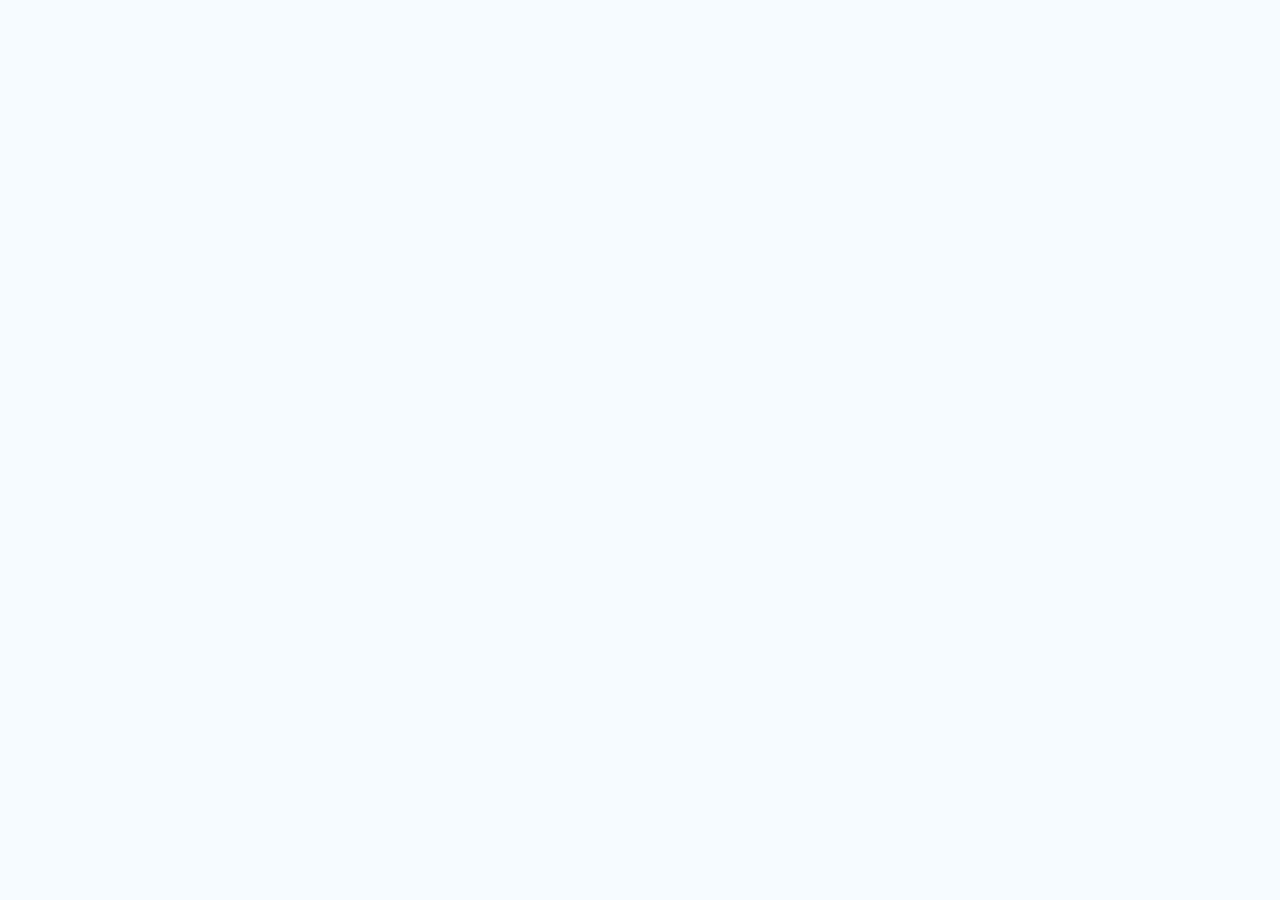
==== index.html @ 89ba63cc "first commit" ====
<html data-tsd-source="/src/routes/__root.tsx:106:5" lang="en"><head data-tsd-source="/src/routes/__root.tsx:107:7"><meta charset="utf-8"/><meta content="width=device-width, initial-scale=1" name="viewport"/><link as="image" href="/__l5e/assets-v1/67599e01-3535-493a-87cd-2c984fb4fa6a/alkishwa-logo.png" rel="preload"/><link as="image" href="/assets/thailand-CUfKTK0Z.jpg" rel="preload"/><link data-precedence="default" href="./styles/styles-B2iG-avm.css" rel="stylesheet"/><link data-precedence="default" href="/css2" rel="stylesheet"/><meta content="website" property="og:type"/><meta content="summary_large_image" name="twitter:card"/><link href="/assets/index-B6epFoS_.js" rel="modulepreload"/><link href="https://fonts.googleapis.com" rel="preconnect"/><link crossorigin="anonymous" href="https://fonts.gstatic.com" rel="preconnect"/>
<style>
	#lovable-badge {
		--badge-bg: #1b1b1b;
		--badge-text: #c5c1b9;
		--badge-text-hover: #dcdad5;
		--badge-radius: 6px;
		--badge-padding: 8px;
		--badge-gap: 6px;
		--badge-shadow: 
			0 0 0 1px rgba(0, 0, 0, 0.88),
			0 1px 0 0 rgba(0, 0, 0, 0.04),
			0 2px 2px -1px rgba(0, 0, 0, 0.08),
			0 4px 4px -2px rgba(0, 0, 0, 0.08),
			0 8px 8px -4px rgba(0, 0, 0, 0.08),
			0 16px 16px -8px rgba(0, 0, 0, 0.08);
		--badge-transition-duration: 0.2s;
		--badge-transition-easing: cubic-bezier(0.16, 1, 0.32, 1);
		--focus-color: #575ECF;
		--focus-offset: 2px;
		--focus-width: 2px;
		
		position: fixed;
		bottom: 12px;
		right: 12px;
		height: 24px;
		display: flex;
		align-items: center;
		z-index: 1000000;
		background-color: var(--badge-bg) !important;
		color: var(--badge-text) !important;
		border-radius: var(--badge-radius);
		box-shadow: var(--badge-shadow) !important;
		font-size: 12px;
		font-family: system-ui, -apple-system, BlinkMacSystemFont, 'Segoe UI', Roboto, sans-serif;
		font-weight: 400 !important;
		text-transform: none !important;
		font-feature-settings: normal !important;
		transform: translateZ(0);
		will-change: transform, opacity;
		transition: opacity var(--badge-transition-duration) var(--badge-transition-easing);
	}

	#lovable-badge.closing {
		opacity: 0;
		pointer-events: none;
	}

	#lovable-badge-cta {
		display: flex;
		align-items: baseline;
		gap: var(--badge-gap);
		box-sizing: border-box;
		padding: 4px var(--badge-padding) 0;
		height: 100%;
		color: inherit;
		text-decoration: none;
		white-space: nowrap;
		border-radius: var(--badge-radius) 0 0 var(--badge-radius);
		transition: 
			background-color var(--badge-transition-duration) ease,
			color var(--badge-transition-duration) ease,
			transform 0.1s ease;
	}

	#lovable-badge-cta:hover {
		background: rgba(255, 255, 255, 0.04);
		color: var(--badge-text-hover);
	}

	#lovable-badge-cta:active {
		transform: scale(0.98);
	}

	#lovable-badge-cta:focus {
		outline: none;
	}

	#lovable-badge-cta:focus-visible {
		outline: var(--focus-width) solid var(--focus-color);
		outline-offset: var(--focus-offset);
		z-index: 1;
	}

	#lovable-badge-text {
		line-height: 1;
	}

	/* The wordmark baseline sits at y=12 of the 16px logo; an empty 12px box
	   makes that the flex baseline so the text aligns to it on any system font. */
	#lovable-badge-logo {
		position: relative;
		display: block;
		width: 52px;
		height: 12px;
	}

	#lovable-badge-logo svg {
		position: absolute;
		top: 0;
		left: 0;
	}

	#lovable-badge-divider {
		width: 1px;
		height: 24px;
		background-color: rgba(255, 255, 255, 0.04);
		flex-shrink: 0;
	}

	#lovable-badge-close {
		width: 24px;
		height: 24px;
		min-width: 24px;
		min-height: 24px;
		cursor: pointer;
		background: none;
		border: none;
		padding: 0;
		display: flex;
		align-items: center;
		justify-content: center;
		border-radius: 0 var(--badge-radius) var(--badge-radius) 0;
		flex-shrink: 0;
		transition: 
			background-color var(--badge-transition-duration) ease,
			transform 0.1s ease;
	}

	#lovable-badge-close:hover {
		background: rgba(255, 255, 255, 0.04);
	}

	#lovable-badge-close:active {
		transform: scale(0.92);
	}

	#lovable-badge-close:focus {
		outline: none;
	}

	#lovable-badge-close:focus-visible {
		outline: var(--focus-width) solid var(--focus-color);
		outline-offset: calc(var(--focus-offset) * -1);
		z-index: 1;
	}

	#lovable-badge-close svg path {
		fill: var(--badge-text);
		transition: fill var(--badge-transition-duration) ease;
	}

	#lovable-badge-close:hover svg path {
		fill: var(--badge-text-hover);
	}

	@media (prefers-reduced-motion: reduce) {
		#lovable-badge,
		#lovable-badge-cta,
		#lovable-badge-close,
		#lovable-badge-close svg path {
			transition: none;
		}
		
		#lovable-badge-cta:active,
		#lovable-badge-close:active {
			transform: none;
		}
	}

	@media (prefers-contrast: high) {
		#lovable-badge {
			--badge-bg: #000;
			--badge-text: #fff;
			--badge-text-hover: #fff;
			border: 2px solid currentColor;
		}
		
		#lovable-badge-cta:focus-visible,
		#lovable-badge-close:focus-visible {
			outline-width: 3px;
		}
	}
</style>
<script data-artifact-id="cae7807a221abba3ec70f286876d94ce1a1e9ea3" data-artifact-kind="static_preview" data-commit-sha="cae7807a221abba3ec70f286876d94ce1a1e9ea3" data-consent="1" data-context-token="v1.[base64].d50F63q859desNLa6mu_GH2nDBK1sERij8HGV8_lO-I" data-track-url="/__l5e/trackevents?__lovable_sha=cae7807a221abba3ec70f286876d94ce1a1e9ea3" defer="" src="./scripts/events.270c78a44fc53e7b.js"></script><meta content="Contact Al Kishwa Tour and Travels" name="twitter:title"/><meta content="Booking &amp; inquiry — call or WhatsApp us today." name="twitter:description"/><meta content="https://pub-bb2e103a32db4e198524a2e9ed8f35b4.r2.dev/lovp_7c5qzbnr759bg8n7seb7ayd9wn/7451a935cb203a220f906a4ac58126b5_1793881748814.png" property="og:image"/><meta content="https://pub-bb2e103a32db4e198524a2e9ed8f35b4.r2.dev/lovp_7c5qzbnr759bg8n7seb7ayd9wn/7451a935cb203a220f906a4ac58126b5_1793881748814.png" name="twitter:image"/><link as="script" crossorigin="" href="https://preview--wander-glow-travel.lovable.app/assets/routes-rYfQHVro.js" rel="modulepreload"/><title>Al Kishwa Tour and Travels — Umrah, Ziyarat &amp; Holiday Packages</title><meta content="Kam se kam budget mein Umrah, Baghdad Ziyarat, Dubai, Mumbai aur holiday packages. Sagar (M.P.)." name="description"/><meta content="Al Kishwa Tour and Travels" property="og:title"/><meta content="Umrah, Ziyarat, Dubai &amp; holiday packages in low budget. Passport services available." property="og:description"/>
<style id="alkishwa-home-enhancements">
.ak-extra-section{padding:76px 22px;background:#f7f8fc;color:#17233f;overflow:hidden}
.ak-extra-wrap{max-width:1180px;margin:0 auto}
.ak-extra-heading{text-align:center;max-width:720px;margin:0 auto 34px}
.ak-eyebrow{display:inline-block;color:#df3d4e;font-size:11px;font-weight:800;letter-spacing:.19em;margin-bottom:12px}
.ak-extra-heading h2,.ak-spiritual-copy h2,.ak-promise-copy h2{font-size:clamp(27px,3.4vw,42px);line-height:1.13;letter-spacing:-.035em;font-weight:800;color:#142344;margin:0 0 12px}
.ak-extra-heading p,.ak-spiritual-copy>p,.ak-promise-copy>p{color:#65718a;font-size:15px;line-height:1.8;margin:0}
.ak-essentials-grid{display:grid;grid-template-columns:repeat(4,minmax(0,1fr));gap:18px}
.ak-ess-card{display:block;text-decoration:none;color:inherit;background:#fff;border:1px solid #e7eaf2;border-radius:22px;padding:25px 22px;box-shadow:0 9px 28px #1723440a;transition:transform .35s cubic-bezier(.2,.8,.2,1),box-shadow .35s,border-color .35s}
.ak-ess-card:hover{transform:translateY(-9px);box-shadow:0 22px 42px #1723441c;border-color:#d9a9ae}
.ak-icon{display:grid;place-items:center;width:52px;height:52px;border-radius:17px;background:linear-gradient(145deg,#172c56,#31548c);color:white;margin-bottom:20px;box-shadow:0 8px 18px #1d37632b}
.ak-icon svg{width:25px;height:25px;fill:none;stroke:currentColor;stroke-width:1.7;stroke-linecap:round;stroke-linejoin:round}
.ak-ess-card h3{font-size:18px;font-weight:750;margin:0 0 8px;color:#172744}
.ak-ess-card p{font-size:13px;line-height:1.7;color:#748098;min-height:44px;margin:0 0 17px}
.ak-ess-card>b{font-size:12px;color:#d83f50}.ak-ess-card i{font-style:normal;margin-left:5px}
.ak-spiritual{background:linear-gradient(115deg,#101f3c,#1b3764);color:#fff}
.ak-spiritual-layout,.ak-promise-layout{display:grid;grid-template-columns:1fr 1fr;gap:64px;align-items:center}
.ak-spiritual-copy h2{color:#fff;max-width:540px}.ak-spiritual-copy>p{color:#d3dced;max-width:510px}
.ak-spiritual-copy ul{list-style:none;padding:0;margin:25px 0 28px;display:grid;gap:13px;color:#e7edf7;font-size:14px}
.ak-spiritual-copy li{display:flex;align-items:center;gap:11px}.ak-spiritual-copy li span{display:grid;place-items:center;width:23px;height:23px;border-radius:50%;background:#ffffff20;color:#ffb9c0;font-weight:800}
.ak-spiritual .ak-eyebrow{color:#ff9ca7}
.ak-spiritual-image{height:390px;position:relative;border-radius:26px;overflow:hidden;box-shadow:0 24px 55px #0005}
.ak-spiritual-image img,.ak-promise-photo img{width:100%;height:100%;object-fit:cover;display:block;transition:transform .7s}
.ak-spiritual-image:hover img,.ak-promise-photo:hover img{transform:scale(1.055)}
.ak-image-note{position:absolute;left:18px;right:18px;bottom:18px;padding:16px 18px;border:1px solid #ffffff45;border-radius:16px;background:#0b1834a8;backdrop-filter:blur(14px);display:grid;gap:4px;color:white}
.ak-image-note strong{font-size:17px}.ak-image-note span{font-size:12px;color:#e0e8f7}
.ak-extra-btn{display:inline-flex;align-items:center;gap:22px;text-decoration:none;color:white;background:linear-gradient(110deg,#d83c4e,#f06469);padding:13px 19px;border-radius:999px;font-size:13px;font-weight:750;box-shadow:0 9px 24px #d83c4e35;transition:transform .25s,box-shadow .25s}
.ak-extra-btn:hover{transform:translateY(-3px);box-shadow:0 14px 28px #d83c4e55}
.ak-explore{background:#fff}
.ak-heading-row{display:flex;align-items:end;justify-content:space-between;text-align:left;max-width:none}
.ak-heading-row>div{max-width:720px}.ak-text-link{color:#d83f50;text-decoration:none;font-size:13px;font-weight:750;white-space:nowrap;padding-bottom:8px}
.ak-explore-grid{display:grid;grid-template-columns:1.25fr 1fr 1fr;grid-template-rows:220px 220px;gap:16px}
.ak-place-card{position:relative;display:block;overflow:hidden;border-radius:21px;min-height:200px;color:white;text-decoration:none;background:#172744}
.ak-place-large{grid-row:span 2}
.ak-place-card:after{content:"";position:absolute;inset:0;background:linear-gradient(0deg,#07152fe8 0%,#07152f05 72%)}
.ak-place-card img{width:100%;height:100%;object-fit:cover;display:block;transition:transform .65s}
.ak-place-card:hover img{transform:scale(1.08)}
.ak-place-card>span{position:absolute;z-index:1;left:21px;bottom:20px;display:grid;gap:5px}
.ak-place-card small{font-size:9px;letter-spacing:.16em;font-weight:800;color:#ffd0d3}
.ak-place-card strong{font-size:25px;font-weight:800}.ak-place-card em{font-size:11px;font-style:normal;color:#e5eaf4}
.ak-promise{background:#f5f6fa}
.ak-promise-photo{height:430px;position:relative;overflow:hidden;border-radius:26px;box-shadow:0 22px 50px #15254b20}
.ak-photo-stamp{position:absolute;right:18px;bottom:18px;background:#fff;color:#172b50;border-radius:14px;padding:14px 17px;font-size:10px;line-height:1.5;letter-spacing:.16em;font-weight:900;box-shadow:0 10px 30px #0002}
.ak-promise-copy h2{max-width:520px}
.ak-promise-points{display:grid;gap:15px;margin:24px 0 26px}
.ak-promise-points>div{display:flex;align-items:center;gap:14px}
.ak-promise-points>div>span{font-size:12px;font-weight:800;color:#d94152;background:#ffe8eb;width:38px;height:38px;border-radius:13px;display:grid;place-items:center;flex-shrink:0}
.ak-promise-points p{display:grid;gap:3px;margin:0}.ak-promise-points b{font-size:14px;color:#1c2b48}.ak-promise-points small{font-size:12px;color:#78839a}
@media(max-width:850px){.ak-essentials-grid{grid-template-columns:repeat(2,minmax(0,1fr))}.ak-spiritual-layout,.ak-promise-layout{gap:30px}.ak-explore-grid{grid-template-columns:1fr 1fr;grid-template-rows:220px 190px 190px}.ak-place-large{grid-row:span 2}}
@media(max-width:600px){.ak-extra-section{padding:54px 17px}.ak-extra-heading{margin-bottom:26px}.ak-extra-heading h2,.ak-spiritual-copy h2,.ak-promise-copy h2{font-size:29px}.ak-extra-heading p,.ak-spiritual-copy>p,.ak-promise-copy>p{font-size:13px}.ak-essentials-grid{gap:11px}.ak-ess-card{padding:18px 15px;border-radius:17px}.ak-icon{width:45px;height:45px;border-radius:14px;margin-bottom:14px}.ak-ess-card h3{font-size:15px}.ak-ess-card p{font-size:12px;min-height:60px}.ak-ess-card>b{font-size:11px}.ak-spiritual-layout,.ak-promise-layout{grid-template-columns:1fr;gap:27px}.ak-spiritual-image{height:280px;grid-row:1}.ak-spiritual-copy ul{font-size:13px;margin:20px 0 24px}.ak-heading-row{display:block}.ak-heading-row .ak-text-link{display:inline-block;margin-top:15px}.ak-explore-grid{grid-template-columns:1fr 1fr;grid-template-rows:220px 165px 165px;gap:10px}.ak-place-card{border-radius:16px;min-height:160px}.ak-place-large{grid-row:span 2}.ak-place-card>span{left:13px;bottom:13px}.ak-place-card strong{font-size:21px}.ak-place-card small{font-size:8px}.ak-place-card em{font-size:10px}.ak-promise-photo{height:280px;grid-row:1}.ak-promise-points{gap:13px}}
/* Floating glass-style mobile dock, recoloured to match Al Kishwa navy/red theme */
nav.fixed.inset-x-3.bottom-3{left:50%;right:auto;bottom:13px;width:min(520px,calc(100% - 28px));transform:translateX(-50%);padding:10px 15px 9px;border:1px solid rgba(255,255,255,.27);border-radius:34px;background:linear-gradient(135deg,rgba(13,27,54,.91),rgba(31,55,91,.88));box-shadow:0 18px 45px rgba(5,15,35,.34),inset 0 1px 1px rgba(255,255,255,.2);backdrop-filter:blur(22px);-webkit-backdrop-filter:blur(22px)}
nav.fixed.inset-x-3.bottom-3 ul{align-items:center}
nav.fixed.inset-x-3.bottom-3 li a{font-size:0!important;gap:0;padding:0;min-height:54px;justify-content:center;color:#fff!important}
nav.fixed.inset-x-3.bottom-3 li a>span{width:43px;height:43px;border-radius:50%;display:grid;place-items:center;transform:none!important;background:transparent!important;box-shadow:none!important;transition:transform .3s,background .3s,box-shadow .3s}
nav.fixed.inset-x-3.bottom-3 li a svg{width:22px;height:22px;stroke-width:1.8}
nav.fixed.inset-x-3.bottom-3 li a[aria-current="page"]>span{background:linear-gradient(145deg,#f36b73,#d83249)!important;box-shadow:0 8px 20px #e7465a66,0 0 0 5px #ffffff12!important;transform:translateY(-9px)!important}
nav.fixed.inset-x-3.bottom-3 li a:not([aria-current="page"]):hover>span{background:#ffffff17!important;transform:translateY(-4px)!important}
@media(min-width:1024px){nav.fixed.inset-x-3.bottom-3{display:none}}
@media(prefers-reduced-motion:reduce){.ak-ess-card,.ak-place-card img,.ak-spiritual-image img,.ak-promise-photo img{transition:none}}
</style>
<link href="./images/alkishwa-logo.png" rel="icon" type="image/png"/><style>
/* Al Kishwa custom mobile floating navigation */
.ak-bottom-dock{position:fixed;z-index:1000;left:50%;bottom:18px;transform:translateX(-50%);width:min(560px,calc(100% - 34px));padding:12px 16px 10px;border:1px solid rgba(255,255,255,.34);border-radius:42px;background:linear-gradient(135deg,rgba(12,25,66,.94),rgba(25,48,112,.91));box-shadow:0 18px 42px rgba(8,18,60,.32),inset 0 1px 2px rgba(255,255,255,.3);backdrop-filter:blur(22px);-webkit-backdrop-filter:blur(22px)}
.ak-bottom-dock ul{display:grid;grid-template-columns:repeat(5,1fr);align-items:center;gap:8px;margin:0;padding:0;list-style:none}
.ak-bottom-dock li{display:flex;justify-content:center}
.ak-bottom-dock a{position:relative;display:flex;min-width:48px;min-height:50px;align-items:center;justify-content:center;flex-direction:column;color:#fff;text-decoration:none;transition:transform .28s ease}
.ak-bottom-dock .dock-icon{width:44px;height:44px;display:grid;place-items:center;border-radius:50%;transition:all .3s ease}
.ak-bottom-dock svg{width:25px;height:25px}
.ak-bottom-dock small{position:absolute;top:48px;font-size:9px;line-height:1;color:#fff;opacity:0;transition:opacity .25s}
.ak-bottom-dock a[aria-current=page] .dock-icon{background:linear-gradient(145deg,#ef626e,#d92743);box-shadow:0 8px 20px rgba(228,48,75,.4),0 0 0 5px rgba(255,255,255,.09);transform:translateY(-15px)}
.ak-bottom-dock a[aria-current=page] small{opacity:1}
.ak-bottom-dock a:hover .dock-icon{background:rgba(255,255,255,.13);transform:translateY(-5px)}
.ak-bottom-dock .dock-book .dock-icon{background:linear-gradient(145deg,#f4bd39,#e99018);color:#14245d;box-shadow:0 7px 18px rgba(244,173,35,.3);transform:translateY(-9px)}
.ak-bottom-dock .dock-book:hover .dock-icon{transform:translateY(-13px)}
@media(min-width:1024px){.ak-bottom-dock{display:none}}
@media(max-width:420px){.ak-bottom-dock{bottom:12px;padding:9px 10px 8px;width:calc(100% - 24px)}.ak-bottom-dock .dock-icon{width:40px;height:40px}.ak-bottom-dock svg{width:23px;height:23px}.ak-bottom-dock a{min-height:46px}}
</style></head><body data-tsd-source="/src/routes/__root.tsx:110:7"><div class="min-h-screen overflow-x-hidden" data-tsd-source="/src/components/site/Layout.tsx:152:5"><div class="hidden bg-gradient-navy text-on-dark md:block" data-tsd-source="/src/components/site/Layout.tsx:41:7"><div class="mx-auto flex max-w-7xl items-center justify-between px-4 py-2 text-sm" data-tsd-source="/src/components/site/Layout.tsx:42:9"><div class="flex items-center gap-6" data-tsd-source="/src/components/site/Layout.tsx:43:11"><a class="flex items-center gap-2 hover:text-sun" data-tsd-source="/src/components/site/Layout.tsx:44:13" href="mailto:alkishwatour@gmail.com"><svg aria-hidden="true" class="lucide lucide-mail h-4 w-4" data-tsd-source="/src/components/site/Layout.tsx:44:100" fill="none" height="24" stroke="currentColor" stroke-linecap="round" stroke-linejoin="round" stroke-width="2" viewbox="0 0 24 24" width="24" xmlns="http://www.w3.org/2000/svg"><path d="m22 7-8.991 5.727a2 2 0 0 1-2.009 0L2 7"></path><rect height="16" rx="2" width="20" x="2" y="4"></rect></svg>alkishwatour@gmail.com</a><a class="flex items-center gap-2 hover:text-sun" data-tsd-source="/src/components/site/Layout.tsx:45:13" href="tel:+919039552638"><svg aria-hidden="true" class="lucide lucide-phone h-4 w-4" data-tsd-source="/src/components/site/Layout.tsx:45:100" fill="none" height="24" stroke="currentColor" stroke-linecap="round" stroke-linejoin="round" stroke-width="2" viewbox="0 0 24 24" width="24" xmlns="http://www.w3.org/2000/svg"><path d="M13.832 16.568a1 1 0 0 0 1.213-.303l.355-.465A2 2 0 0 1 17 15h3a2 2 0 0 1 2 2v3a2 2 0 0 1-2 2A18 18 0 0 1 2 4a2 2 0 0 1 2-2h3a2 2 0 0 1 2 2v3a2 2 0 0 1-.8 1.6l-.468.351a1 1 0 0 0-.292 1.233 14 14 0 0 0 6.392 6.384"></path></svg>+91 9039552638</a></div><div class="flex items-center gap-3" data-tsd-source="/src/components/site/Layout.tsx:47:11"><span class="font-medium" data-tsd-source="/src/components/site/Layout.tsx:47:52">Follow Us :</span><div class="flex items-center gap-2" data-tsd-source="/src/components/site/Layout.tsx:20:5"><a aria-label="social" class="h-7 w-7 grid place-items-center rounded-full bg-on-dark text-navy transition-transform hover:scale-110" data-tsd-source="/src/components/site/Layout.tsx:22:9" href="#"><svg aria-hidden="true" class="lucide lucide-facebook h-4 w-4" data-tsd-source="/src/components/site/Layout.tsx:23:11" fill="none" height="24" stroke="currentColor" stroke-linecap="round" stroke-linejoin="round" stroke-width="2" viewbox="0 0 24 24" width="24" xmlns="http://www.w3.org/2000/svg"><path d="M18 2h-3a5 5 0 0 0-5 5v3H7v4h3v8h4v-8h3l1-4h-4V7a1 1 0 0 1 1-1h3z"></path></svg></a><a aria-label="social" class="h-7 w-7 grid place-items-center rounded-full bg-on-dark text-navy transition-transform hover:scale-110" data-tsd-source="/src/components/site/Layout.tsx:22:9" href="#"><svg aria-hidden="true" class="lucide lucide-youtube h-4 w-4" data-tsd-source="/src/components/site/Layout.tsx:23:11" fill="none" height="24" stroke="currentColor" stroke-linecap="round" stroke-linejoin="round" stroke-width="2" viewbox="0 0 24 24" width="24" xmlns="http://www.w3.org/2000/svg"><path d="M2.5 17a24.12 24.12 0 0 1 0-10 2 2 0 0 1 1.4-1.4 49.56 49.56 0 0 1 16.2 0A2 2 0 0 1 21.5 7a24.12 24.12 0 0 1 0 10 2 2 0 0 1-1.4 1.4 49.55 49.55 0 0 1-16.2 0A2 2 0 0 1 2.5 17"></path><path d="m10 15 5-3-5-3z"></path></svg></a><a aria-label="social" class="h-7 w-7 grid place-items-center rounded-full bg-on-dark text-navy transition-transform hover:scale-110" data-tsd-source="/src/components/site/Layout.tsx:22:9" href="#"><svg aria-hidden="true" class="lucide lucide-instagram h-4 w-4" data-tsd-source="/src/components/site/Layout.tsx:23:11" fill="none" height="24" stroke="currentColor" stroke-linecap="round" stroke-linejoin="round" stroke-width="2" viewbox="0 0 24 24" width="24" xmlns="http://www.w3.org/2000/svg"><rect height="20" rx="5" ry="5" width="20" x="2" y="2"></rect><path d="M16 11.37A4 4 0 1 1 12.63 8 4 4 0 0 1 16 11.37z"></path><line x1="17.5" x2="17.51" y1="6.5" y2="6.5"></line></svg></a></div></div></div></div><header class="sticky top-0 z-40 border-b bg-card/95 shadow-sm backdrop-blur" data-tsd-source="/src/components/site/Layout.tsx:50:7" id="__FPSC_ID_1_1793881973142"><div class="mx-auto flex max-w-7xl items-center justify-between gap-4 px-4 py-2" data-tsd-source="/src/components/site/Layout.tsx:51:9"><a aria-current="page" class="flex min-w-0 items-center gap-2 active" data-status="active" data-tsd-source="/src/components/site/Layout.tsx:52:11" href="./index.html"><img alt="Al Kishwa Tours and Travels logo" class="h-14 w-auto shrink-0 md:h-16" data-tsd-source="/src/components/site/Layout.tsx:53:13" src="./images/alkishwa-logo.png"/><div class="min-w-0 leading-none" data-tsd-source="/src/components/site/Layout.tsx:54:13"><div class="truncate font-script text-2xl text-brand-red md:text-3xl" data-tsd-source="/src/components/site/Layout.tsx:55:15">Al Kishwa</div><div class="truncate text-xs font-bold tracking-wide text-navy md:text-sm" data-tsd-source="/src/components/site/Layout.tsx:56:15">TOUR AND TRAVELS</div></div></a><nav class="hidden items-center gap-1 lg:flex" data-tsd-source="/src/components/site/Layout.tsx:59:11"><a aria-current="page" class="rounded-full px-4 py-2 text-sm font-semibold text-navy transition-colors hover:bg-secondary bg-gradient-red text-on-dark shadow-md hover:bg-transparent" data-status="active" data-tsd-source="/src/components/site/Layout.tsx:61:15" href="./index.html">Home</a><a class="rounded-full px-4 py-2 text-sm font-semibold text-navy transition-colors hover:bg-secondary" data-tsd-source="/src/components/site/Layout.tsx:61:15" href="./pages/services.html">Our Services</a><a class="rounded-full px-4 py-2 text-sm font-semibold text-navy transition-colors hover:bg-secondary" data-tsd-source="/src/components/site/Layout.tsx:61:15" href="./pages/packages.html">Tour Packages</a><a class="rounded-full px-4 py-2 text-sm font-semibold text-navy transition-colors hover:bg-secondary" data-tsd-source="/src/components/site/Layout.tsx:61:15" href="./pages/about.html">About Us</a><a class="rounded-full px-4 py-2 text-sm font-semibold text-navy transition-colors hover:bg-secondary" data-tsd-source="/src/components/site/Layout.tsx:61:15" href="./pages/contact.html">Contact Us</a></nav><a class="hidden shrink-0 items-center gap-2 rounded-full bg-gradient-red px-5 py-2.5 text-sm font-bold text-on-dark shadow-lg transition-transform hover:scale-105 sm:flex" data-tsd-source="/src/components/site/Layout.tsx:68:11" href="./pages/contact.html"><svg aria-hidden="true" class="lucide lucide-plane h-4 w-4" data-tsd-source="/src/components/site/Layout.tsx:69:13" fill="none" height="24" stroke="currentColor" stroke-linecap="round" stroke-linejoin="round" stroke-width="2" viewbox="0 0 24 24" width="24" xmlns="http://www.w3.org/2000/svg"><path d="M17.8 19.2 16 11l3.5-3.5C21 6 21.5 4 21 3c-1-.5-3 0-4.5 1.5L13 8 4.8 6.2c-.5-.1-.9.1-1.1.5l-.3.5c-.2.5-.1 1 .3 1.3L9 12l-2 3H4l-1 1 3 2 2 3 1-1v-3l3-2 3.5 5.3c.3.4.8.5 1.3.3l.5-.2c.4-.3.6-.7.5-1.2z"></path></svg> Book Your Trip <svg aria-hidden="true" class="lucide lucide-arrow-right h-4 w-4" data-tsd-source="/src/components/site/Layout.tsx:69:58" fill="none" height="24" stroke="currentColor" stroke-linecap="round" stroke-linejoin="round" stroke-width="2" viewbox="0 0 24 24" width="24" xmlns="http://www.w3.org/2000/svg"><path d="M5 12h14"></path><path d="m12 5 7 7-7 7"></path></svg></a><a aria-label="Call" class="grid h-11 w-11 shrink-0 place-items-center rounded-full bg-gradient-red text-on-dark shadow-md sm:hidden" data-tsd-source="/src/components/site/Layout.tsx:71:11" href="tel:+919039552638"><svg aria-hidden="true" class="lucide lucide-phone h-5 w-5" data-tsd-source="/src/components/site/Layout.tsx:72:13" fill="none" height="24" stroke="currentColor" stroke-linecap="round" stroke-linejoin="round" stroke-width="2" viewbox="0 0 24 24" width="24" xmlns="http://www.w3.org/2000/svg"><path d="M13.832 16.568a1 1 0 0 0 1.213-.303l.355-.465A2 2 0 0 1 17 15h3a2 2 0 0 1 2 2v3a2 2 0 0 1-2 2A18 18 0 0 1 2 4a2 2 0 0 1 2-2h3a2 2 0 0 1 2 2v3a2 2 0 0 1-.8 1.6l-.468.351a1 1 0 0 0-.292 1.233 14 14 0 0 0 6.392 6.384"></path></svg></a></div></header><main data-tsd-source="/src/components/site/Layout.tsx:154:7"><!--$--><!--/$--><section class="relative overflow-hidden" data-tsd-source="/src/routes/index.tsx:23:5"><img alt="Travel the world with Al Kishwa" class="absolute inset-0 h-full w-full object-cover" data-tsd-source="/src/routes/index.tsx:24:7" height="912" src="./images/hero-BeiXvWAz.jpg" width="1920"/><div class="absolute inset-0 bg-gradient-to-b from-on-dark/30 via-on-dark/10 to-navy-deep/40" data-tsd-source="/src/routes/index.tsx:25:7"></div><div class="relative mx-auto grid max-w-7xl items-center gap-8 px-4 py-10 md:py-14 lg:grid-cols-[1fr_340px]" data-tsd-source="/src/routes/index.tsx:26:7"><div class="mx-auto max-w-2xl text-center animate-fade-up" data-tsd-source="/src/routes/index.tsx:27:9"><h1 class="font-script text-6xl leading-none text-brand-red drop-shadow-lg text-outline md:text-8xl" data-tsd-source="/src/routes/index.tsx:28:11">Al Kishwa</h1><p class="mt-2 text-3xl font-extrabold tracking-tight text-navy text-outline md:text-5xl" data-tsd-source="/src/routes/index.tsx:29:11">TOUR AND TRAVELS</p><div class="mt-4 inline-block rounded-xl bg-brand-red px-6 py-2 font-hindi text-3xl font-extrabold text-on-dark shadow-xl md:text-5xl" data-tsd-source="/src/routes/index.tsx:30:11">उमराह पैकेज जियारत</div><div class="mt-3" data-tsd-source="/src/routes/index.tsx:31:11"><span class="inline-block rounded-full bg-sun px-6 py-1 font-hindi text-xl font-extrabold text-brand-red shadow md:text-2xl" data-tsd-source="/src/routes/index.tsx:31:33">कम से कम बजट में</span></div><p class="mt-3 rounded-xl bg-on-dark/80 px-3 py-1 font-hindi text-lg font-extrabold text-brand-red backdrop-blur md:text-2xl" data-tsd-source="/src/routes/index.tsx:32:11">बगदाद, दुबई, मुम्बई, टूर, हॉलिडे पैकेज उपलब्ध हैं</p><div class="mt-3" data-tsd-source="/src/routes/index.tsx:33:11"><span class="inline-block rounded-full bg-violet px-6 py-1 font-hindi text-lg font-bold text-on-dark md:text-xl" data-tsd-source="/src/routes/index.tsx:33:33">पासपोर्ट बनाये जाते हैं</span></div><a class="mt-4 inline-flex flex-wrap items-center justify-center gap-2 rounded-full bg-gradient-red px-6 py-2.5 font-hindi text-lg font-extrabold text-on-dark shadow-xl ring-2 ring-sun transition-transform hover:scale-105 md:text-2xl" data-tsd-source="/src/routes/index.tsx:34:11" href="tel:+919039552638">मो. आमिर <svg aria-hidden="true" class="lucide lucide-phone h-5 w-5" data-tsd-source="/src/routes/index.tsx:35:22" fill="none" height="24" stroke="currentColor" stroke-linecap="round" stroke-linejoin="round" stroke-width="2" viewbox="0 0 24 24" width="24" xmlns="http://www.w3.org/2000/svg"><path d="M13.832 16.568a1 1 0 0 0 1.213-.303l.355-.465A2 2 0 0 1 17 15h3a2 2 0 0 1 2 2v3a2 2 0 0 1-2 2A18 18 0 0 1 2 4a2 2 0 0 1 2-2h3a2 2 0 0 1 2 2v3a2 2 0 0 1-.8 1.6l-.468.351a1 1 0 0 0-.292 1.233 14 14 0 0 0 6.392 6.384"></path></svg> +91 9039552638</a><p class="mt-3 flex items-center justify-center gap-1 text-sm font-semibold text-navy-deep" data-tsd-source="/src/routes/index.tsx:37:11"><svg aria-hidden="true" class="lucide lucide-map-pin h-4 w-4" data-tsd-source="/src/routes/index.tsx:37:107" fill="none" height="24" stroke="currentColor" stroke-linecap="round" stroke-linejoin="round" stroke-width="2" viewbox="0 0 24 24" width="24" xmlns="http://www.w3.org/2000/svg"><path d="M20 10c0 4.993-5.539 10.193-7.399 11.799a1 1 0 0 1-1.202 0C9.539 20.193 4 14.993 4 10a8 8 0 0 1 16 0"></path><circle cx="12" cy="10" r="3"></circle></svg>Sheikh Ghanshu Munshi Masjid ke paas, Shukrawari, Sagar (M.P.)</p></div><div class="relative mx-auto hidden w-full max-w-xs lg:block" data-tsd-source="/src/routes/index.tsx:39:9"><div class="overflow-hidden rounded-full border-8 border-sun shadow-2xl animate-float" data-tsd-source="/src/routes/index.tsx:40:11"><img alt="Makkah" class="aspect-square w-full object-cover" data-tsd-source="/src/routes/index.tsx:41:13" src="./images/makkah-WdEkeqGs.jpg"/></div><p class="mt-4 flex items-center justify-center gap-2 font-script text-3xl text-on-dark drop-shadow-lg" data-tsd-source="/src/routes/index.tsx:43:11">Travel More... <svg aria-hidden="true" class="lucide lucide-plane h-6 w-6" data-tsd-source="/src/routes/index.tsx:43:134" fill="none" height="24" stroke="currentColor" stroke-linecap="round" stroke-linejoin="round" stroke-width="2" viewbox="0 0 24 24" width="24" xmlns="http://www.w3.org/2000/svg"><path d="M17.8 19.2 16 11l3.5-3.5C21 6 21.5 4 21 3c-1-.5-3 0-4.5 1.5L13 8 4.8 6.2c-.5-.1-.9.1-1.1.5l-.3.5c-.2.5-.1 1 .3 1.3L9 12l-2 3H4l-1 1 3 2 2 3 1-1v-3l3-2 3.5 5.3c.3.4.8.5 1.3.3l.5-.2c.4-.3.6-.7.5-1.2z"></path></svg></p><p class="text-center font-script text-3xl text-sun drop-shadow-lg" data-tsd-source="/src/routes/index.tsx:44:11">Explore More...</p></div></div></section><section class="mx-auto max-w-7xl px-4 py-14 md:py-16" data-tsd-source="/src/components/site/Sections.tsx:24:10"><div class="mb-10 text-center" data-tsd-source="/src/components/site/Sections.tsx:11:5"><div class="flex items-center justify-center gap-3" data-tsd-source="/src/components/site/Sections.tsx:12:7"><span class="hidden h-0.5 w-16 bg-navy sm:block" data-tsd-source="/src/components/site/Sections.tsx:13:9"></span><svg aria-hidden="true" class="lucide lucide-plane h-8 w-8 shrink-0 text-navy" data-tsd-source="/src/components/site/Sections.tsx:14:9" fill="none" height="24" stroke="currentColor" stroke-linecap="round" stroke-linejoin="round" stroke-width="2" viewbox="0 0 24 24" width="24" xmlns="http://www.w3.org/2000/svg"><path d="M17.8 19.2 16 11l3.5-3.5C21 6 21.5 4 21 3c-1-.5-3 0-4.5 1.5L13 8 4.8 6.2c-.5-.1-.9.1-1.1.5l-.3.5c-.2.5-.1 1 .3 1.3L9 12l-2 3H4l-1 1 3 2 2 3 1-1v-3l3-2 3.5 5.3c.3.4.8.5 1.3.3l.5-.2c.4-.3.6-.7.5-1.2z"></path></svg><h2 class="text-3xl font-extrabold text-navy md:text-4xl" data-tsd-source="/src/components/site/Sections.tsx:15:9">Our Services</h2><span class="hidden h-0.5 w-16 bg-navy sm:block" data-tsd-source="/src/components/site/Sections.tsx:16:9"></span></div><p class="mt-1 font-medium text-navy/80" data-tsd-source="/src/components/site/Sections.tsx:18:15">Your Trusted Travel Partner</p></div><div class="grid grid-cols-2 gap-4 sm:grid-cols-3 lg:grid-cols-5" data-tsd-source="/src/components/site/Sections.tsx:47:5"><a class="card-lift group overflow-hidden" data-tsd-source="/src/components/site/Sections.tsx:49:9" href="./pages/services.html"><div class="overflow-hidden" data-tsd-source="/src/components/site/Sections.tsx:50:11"><img alt="Umrah Packages" class="h-32 w-full object-cover transition-transform duration-500 group-hover:scale-110 md:h-40" data-tsd-source="/src/components/site/Sections.tsx:50:44" height="704" loading="lazy" src="./images/makkah-WdEkeqGs.jpg" width="944"/></div><div class="flex items-center justify-between gap-2 p-3" data-tsd-source="/src/components/site/Sections.tsx:51:11"><span class="text-sm font-bold text-navy md:text-base" data-tsd-source="/src/components/site/Sections.tsx:52:13">Umrah Packages</span><span class="grid h-8 w-8 shrink-0 place-items-center rounded-full bg-navy text-on-dark transition-transform group-hover:translate-x-1 group-hover:bg-brand-red" data-tsd-source="/src/components/site/Sections.tsx:53:13"><svg aria-hidden="true" class="lucide lucide-arrow-right h-4 w-4" data-tsd-source="/src/components/site/Sections.tsx:53:178" fill="none" height="24" stroke="currentColor" stroke-linecap="round" stroke-linejoin="round" stroke-width="2" viewbox="0 0 24 24" width="24" xmlns="http://www.w3.org/2000/svg"><path d="M5 12h14"></path><path d="m12 5 7 7-7 7"></path></svg></span></div></a><a class="card-lift group overflow-hidden" data-tsd-source="/src/components/site/Sections.tsx:49:9" href="./pages/services.html"><div class="overflow-hidden" data-tsd-source="/src/components/site/Sections.tsx:50:11"><img alt="Ziyarat Baghdad" class="h-32 w-full object-cover transition-transform duration-500 group-hover:scale-110 md:h-40" data-tsd-source="/src/components/site/Sections.tsx:50:44" height="704" loading="lazy" src="./images/baghdad-C0Dklvrs.jpg" width="944"/></div><div class="flex items-center justify-between gap-2 p-3" data-tsd-source="/src/components/site/Sections.tsx:51:11"><span class="text-sm font-bold text-navy md:text-base" data-tsd-source="/src/components/site/Sections.tsx:52:13">Ziyarat Baghdad</span><span class="grid h-8 w-8 shrink-0 place-items-center rounded-full bg-navy text-on-dark transition-transform group-hover:translate-x-1 group-hover:bg-brand-red" data-tsd-source="/src/components/site/Sections.tsx:53:13"><svg aria-hidden="true" class="lucide lucide-arrow-right h-4 w-4" data-tsd-source="/src/components/site/Sections.tsx:53:178" fill="none" height="24" stroke="currentColor" stroke-linecap="round" stroke-linejoin="round" stroke-width="2" viewbox="0 0 24 24" width="24" xmlns="http://www.w3.org/2000/svg"><path d="M5 12h14"></path><path d="m12 5 7 7-7 7"></path></svg></span></div></a><a class="card-lift group overflow-hidden" data-tsd-source="/src/components/site/Sections.tsx:49:9" href="./pages/services.html"><div class="overflow-hidden" data-tsd-source="/src/components/site/Sections.tsx:50:11"><img alt="Dubai Tour" class="h-32 w-full object-cover transition-transform duration-500 group-hover:scale-110 md:h-40" data-tsd-source="/src/components/site/Sections.tsx:50:44" height="704" loading="lazy" src="./images/dubai-DWSJc5t2.jpg" width="944"/></div><div class="flex items-center justify-between gap-2 p-3" data-tsd-source="/src/components/site/Sections.tsx:51:11"><span class="text-sm font-bold text-navy md:text-base" data-tsd-source="/src/components/site/Sections.tsx:52:13">Dubai Tour</span><span class="grid h-8 w-8 shrink-0 place-items-center rounded-full bg-navy text-on-dark transition-transform group-hover:translate-x-1 group-hover:bg-brand-red" data-tsd-source="/src/components/site/Sections.tsx:53:13"><svg aria-hidden="true" class="lucide lucide-arrow-right h-4 w-4" data-tsd-source="/src/components/site/Sections.tsx:53:178" fill="none" height="24" stroke="currentColor" stroke-linecap="round" stroke-linejoin="round" stroke-width="2" viewbox="0 0 24 24" width="24" xmlns="http://www.w3.org/2000/svg"><path d="M5 12h14"></path><path d="m12 5 7 7-7 7"></path></svg></span></div></a><a class="card-lift group overflow-hidden" data-tsd-source="/src/components/site/Sections.tsx:49:9" href="./pages/services.html"><div class="overflow-hidden" data-tsd-source="/src/components/site/Sections.tsx:50:11"><img alt="Mumbai Tour" class="h-32 w-full object-cover transition-transform duration-500 group-hover:scale-110 md:h-40" data-tsd-source="/src/components/site/Sections.tsx:50:44" height="704" loading="lazy" src="./images/mumbai-D9etSIA4.jpg" width="944"/></div><div class="flex items-center justify-between gap-2 p-3" data-tsd-source="/src/components/site/Sections.tsx:51:11"><span class="text-sm font-bold text-navy md:text-base" data-tsd-source="/src/components/site/Sections.tsx:52:13">Mumbai Tour</span><span class="grid h-8 w-8 shrink-0 place-items-center rounded-full bg-navy text-on-dark transition-transform group-hover:translate-x-1 group-hover:bg-brand-red" data-tsd-source="/src/components/site/Sections.tsx:53:13"><svg aria-hidden="true" class="lucide lucide-arrow-right h-4 w-4" data-tsd-source="/src/components/site/Sections.tsx:53:178" fill="none" height="24" stroke="currentColor" stroke-linecap="round" stroke-linejoin="round" stroke-width="2" viewbox="0 0 24 24" width="24" xmlns="http://www.w3.org/2000/svg"><path d="M5 12h14"></path><path d="m12 5 7 7-7 7"></path></svg></span></div></a><a class="card-lift group overflow-hidden" data-tsd-source="/src/components/site/Sections.tsx:49:9" href="./pages/services.html"><div class="overflow-hidden" data-tsd-source="/src/components/site/Sections.tsx:50:11"><img alt="Holiday Packages" class="h-32 w-full object-cover transition-transform duration-500 group-hover:scale-110 md:h-40" data-tsd-source="/src/components/site/Sections.tsx:50:44" height="704" loading="lazy" src="./images/thailand-CUfKTK0Z.jpg" width="944"/></div><div class="flex items-center justify-between gap-2 p-3" data-tsd-source="/src/components/site/Sections.tsx:51:11"><span class="text-sm font-bold text-navy md:text-base" data-tsd-source="/src/components/site/Sections.tsx:52:13">Holiday Packages</span><span class="grid h-8 w-8 shrink-0 place-items-center rounded-full bg-navy text-on-dark transition-transform group-hover:translate-x-1 group-hover:bg-brand-red" data-tsd-source="/src/components/site/Sections.tsx:53:13"><svg aria-hidden="true" class="lucide lucide-arrow-right h-4 w-4" data-tsd-source="/src/components/site/Sections.tsx:53:178" fill="none" height="24" stroke="currentColor" stroke-linecap="round" stroke-linejoin="round" stroke-width="2" viewbox="0 0 24 24" width="24" xmlns="http://www.w3.org/2000/svg"><path d="M5 12h14"></path><path d="m12 5 7 7-7 7"></path></svg></span></div></a></div></section><section class="mx-auto max-w-7xl px-4 py-14 md:py-16 pt-0 md:pt-0" data-tsd-source="/src/components/site/Sections.tsx:24:10"><div class="card-lift bg-gradient-sky grid items-center gap-6 p-6 hover:translate-y-0 lg:grid-cols-[auto_1fr] lg:p-8" data-tsd-source="/src/components/site/Sections.tsx:71:5"><div class="flex items-start gap-4 lg:border-r lg:border-navy/20 lg:pr-8" data-tsd-source="/src/components/site/Sections.tsx:72:7"><svg aria-hidden="true" class="lucide lucide-shield-check h-14 w-14 shrink-0 text-navy" data-tsd-source="/src/components/site/Sections.tsx:73:9" fill="none" height="24" stroke="currentColor" stroke-linecap="round" stroke-linejoin="round" stroke-width="2" viewbox="0 0 24 24" width="24" xmlns="http://www.w3.org/2000/svg"><path d="M20 13c0 5-3.5 7.5-7.66 8.95a1 1 0 0 1-.67-.01C7.5 20.5 4 18 4 13V6a1 1 0 0 1 1-1c2 0 4.5-1.2 6.24-2.72a1.17 1.17 0 0 1 1.52 0C14.51 3.81 17 5 19 5a1 1 0 0 1 1 1z"></path><path d="m9 12 2 2 4-4"></path></svg><div data-tsd-source="/src/components/site/Sections.tsx:74:9"><h3 class="text-3xl font-extrabold text-navy" data-tsd-source="/src/components/site/Sections.tsx:75:11">Why Choose Us</h3><p class="font-medium text-navy/80" data-tsd-source="/src/components/site/Sections.tsx:76:11">Your Journey, Our Responsibility</p><a class="mt-3 inline-flex items-center gap-2 rounded-full bg-navy px-5 py-2 text-sm font-bold text-on-dark transition-transform hover:scale-105" data-tsd-source="/src/components/site/Sections.tsx:77:11" href="./pages/about.html">Know More <svg aria-hidden="true" class="lucide lucide-arrow-right h-4 w-4" data-tsd-source="/src/components/site/Sections.tsx:77:186" fill="none" height="24" stroke="currentColor" stroke-linecap="round" stroke-linejoin="round" stroke-width="2" viewbox="0 0 24 24" width="24" xmlns="http://www.w3.org/2000/svg"><path d="M5 12h14"></path><path d="m12 5 7 7-7 7"></path></svg></a></div></div><div class="grid grid-cols-2 gap-4 sm:grid-cols-3 md:grid-cols-5" data-tsd-source="/src/components/site/Sections.tsx:80:7"><div class="group flex flex-col items-center gap-2 rounded-xl bg-card/70 p-4 text-center shadow-sm transition-all hover:-translate-y-1 hover:bg-card hover:shadow-lg" data-tsd-source="/src/components/site/Sections.tsx:82:11"><svg aria-hidden="true" class="lucide lucide-award h-10 w-10 text-navy transition-transform group-hover:scale-110 group-hover:text-brand-red" data-tsd-source="/src/components/site/Sections.tsx:83:13" fill="none" height="24" stroke="currentColor" stroke-linecap="round" stroke-linejoin="round" stroke-width="2" viewbox="0 0 24 24" width="24" xmlns="http://www.w3.org/2000/svg"><path d="m15.477 12.89 1.515 8.526a.5.5 0 0 1-.81.47l-3.58-2.687a1 1 0 0 0-1.197 0l-3.586 2.686a.5.5 0 0 1-.81-.469l1.514-8.526"></path><circle cx="12" cy="8" r="6"></circle></svg><span class="text-sm font-semibold text-navy" data-tsd-source="/src/components/site/Sections.tsx:84:13">Best Price Guarantee</span></div><div class="group flex flex-col items-center gap-2 rounded-xl bg-card/70 p-4 text-center shadow-sm transition-all hover:-translate-y-1 hover:bg-card hover:shadow-lg" data-tsd-source="/src/components/site/Sections.tsx:82:11"><svg aria-hidden="true" class="lucide lucide-plane h-10 w-10 text-navy transition-transform group-hover:scale-110 group-hover:text-brand-red" data-tsd-source="/src/components/site/Sections.tsx:83:13" fill="none" height="24" stroke="currentColor" stroke-linecap="round" stroke-linejoin="round" stroke-width="2" viewbox="0 0 24 24" width="24" xmlns="http://www.w3.org/2000/svg"><path d="M17.8 19.2 16 11l3.5-3.5C21 6 21.5 4 21 3c-1-.5-3 0-4.5 1.5L13 8 4.8 6.2c-.5-.1-.9.1-1.1.5l-.3.5c-.2.5-.1 1 .3 1.3L9 12l-2 3H4l-1 1 3 2 2 3 1-1v-3l3-2 3.5 5.3c.3.4.8.5 1.3.3l.5-.2c.4-.3.6-.7.5-1.2z"></path></svg><span class="text-sm font-semibold text-navy" data-tsd-source="/src/components/site/Sections.tsx:84:13">Safe &amp; Reliable Travel</span></div><div class="group flex flex-col items-center gap-2 rounded-xl bg-card/70 p-4 text-center shadow-sm transition-all hover:-translate-y-1 hover:bg-card hover:shadow-lg" data-tsd-source="/src/components/site/Sections.tsx:82:11"><svg aria-hidden="true" class="lucide lucide-headset h-10 w-10 text-navy transition-transform group-hover:scale-110 group-hover:text-brand-red" data-tsd-source="/src/components/site/Sections.tsx:83:13" fill="none" height="24" stroke="currentColor" stroke-linecap="round" stroke-linejoin="round" stroke-width="2" viewbox="0 0 24 24" width="24" xmlns="http://www.w3.org/2000/svg"><path d="M3 11h3a2 2 0 0 1 2 2v3a2 2 0 0 1-2 2H5a2 2 0 0 1-2-2v-5Zm0 0a9 9 0 1 1 18 0m0 0v5a2 2 0 0 1-2 2h-1a2 2 0 0 1-2-2v-3a2 2 0 0 1 2-2h3Z"></path><path d="M21 16v2a4 4 0 0 1-4 4h-5"></path></svg><span class="text-sm font-semibold text-navy" data-tsd-source="/src/components/site/Sections.tsx:84:13">24/7 Support</span></div><div class="group flex flex-col items-center gap-2 rounded-xl bg-card/70 p-4 text-center shadow-sm transition-all hover:-translate-y-1 hover:bg-card hover:shadow-lg" data-tsd-source="/src/components/site/Sections.tsx:82:11"><svg aria-hidden="true" class="lucide lucide-users h-10 w-10 text-navy transition-transform group-hover:scale-110 group-hover:text-brand-red" data-tsd-source="/src/components/site/Sections.tsx:83:13" fill="none" height="24" stroke="currentColor" stroke-linecap="round" stroke-linejoin="round" stroke-width="2" viewbox="0 0 24 24" width="24" xmlns="http://www.w3.org/2000/svg"><path d="M16 21v-2a4 4 0 0 0-4-4H6a4 4 0 0 0-4 4v2"></path><path d="M16 3.128a4 4 0 0 1 0 7.744"></path><path d="M22 21v-2a4 4 0 0 0-3-3.87"></path><circle cx="9" cy="7" r="4"></circle></svg><span class="text-sm font-semibold text-navy" data-tsd-source="/src/components/site/Sections.tsx:84:13">Experienced Team</span></div><div class="group flex flex-col items-center gap-2 rounded-xl bg-card/70 p-4 text-center shadow-sm transition-all hover:-translate-y-1 hover:bg-card hover:shadow-lg" data-tsd-source="/src/components/site/Sections.tsx:82:11"><svg aria-hidden="true" class="lucide lucide-calendar-check h-10 w-10 text-navy transition-transform group-hover:scale-110 group-hover:text-brand-red" data-tsd-source="/src/components/site/Sections.tsx:83:13" fill="none" height="24" stroke="currentColor" stroke-linecap="round" stroke-linejoin="round" stroke-width="2" viewbox="0 0 24 24" width="24" xmlns="http://www.w3.org/2000/svg"><path d="M8 2v4"></path><path d="M16 2v4"></path><rect height="18" rx="2" width="18" x="3" y="4"></rect><path d="M3 10h18"></path><path d="m9 16 2 2 4-4"></path></svg><span class="text-sm font-semibold text-navy" data-tsd-source="/src/components/site/Sections.tsx:84:13">Easy Booking</span></div></div></div></section><section class="mx-auto max-w-7xl px-4 py-14 md:py-16 pt-0 md:pt-0" data-tsd-source="/src/components/site/Sections.tsx:24:10"><div class="grid grid-cols-2 gap-4 lg:grid-cols-4" data-tsd-source="/src/components/site/Sections.tsx:196:5"><div class="card-lift group flex items-center gap-4 p-5" data-tsd-source="/src/components/site/Sections.tsx:198:9"><span class="grid h-14 w-14 shrink-0 place-items-center rounded-2xl bg-gradient-red text-on-dark transition-transform group-hover:rotate-6" data-tsd-source="/src/components/site/Sections.tsx:199:11"><svg aria-hidden="true" class="lucide lucide-smile h-7 w-7" data-tsd-source="/src/components/site/Sections.tsx:199:155" fill="none" height="24" stroke="currentColor" stroke-linecap="round" stroke-linejoin="round" stroke-width="2" viewbox="0 0 24 24" width="24" xmlns="http://www.w3.org/2000/svg"><circle cx="12" cy="12" r="10"></circle><path d="M8 14s1.5 2 4 2 4-2 4-2"></path><line x1="9" x2="9.01" y1="9" y2="9"></line><line x1="15" x2="15.01" y1="9" y2="9"></line></svg></span><div data-tsd-source="/src/components/site/Sections.tsx:200:11"><div class="text-2xl font-extrabold text-navy md:text-3xl" data-tsd-source="/src/components/site/Sections.tsx:201:13">5000+</div><div class="text-sm text-muted-foreground" data-tsd-source="/src/components/site/Sections.tsx:202:13">Happy Travellers</div></div></div><div class="card-lift group flex items-center gap-4 p-5" data-tsd-source="/src/components/site/Sections.tsx:198:9"><span class="grid h-14 w-14 shrink-0 place-items-center rounded-2xl bg-gradient-red text-on-dark transition-transform group-hover:rotate-6" data-tsd-source="/src/components/site/Sections.tsx:199:11"><svg aria-hidden="true" class="lucide lucide-plane h-7 w-7" data-tsd-source="/src/components/site/Sections.tsx:199:155" fill="none" height="24" stroke="currentColor" stroke-linecap="round" stroke-linejoin="round" stroke-width="2" viewbox="0 0 24 24" width="24" xmlns="http://www.w3.org/2000/svg"><path d="M17.8 19.2 16 11l3.5-3.5C21 6 21.5 4 21 3c-1-.5-3 0-4.5 1.5L13 8 4.8 6.2c-.5-.1-.9.1-1.1.5l-.3.5c-.2.5-.1 1 .3 1.3L9 12l-2 3H4l-1 1 3 2 2 3 1-1v-3l3-2 3.5 5.3c.3.4.8.5 1.3.3l.5-.2c.4-.3.6-.7.5-1.2z"></path></svg></span><div data-tsd-source="/src/components/site/Sections.tsx:200:11"><div class="text-2xl font-extrabold text-navy md:text-3xl" data-tsd-source="/src/components/site/Sections.tsx:201:13">1200+</div><div class="text-sm text-muted-foreground" data-tsd-source="/src/components/site/Sections.tsx:202:13">Umrah Trips</div></div></div><div class="card-lift group flex items-center gap-4 p-5" data-tsd-source="/src/components/site/Sections.tsx:198:9"><span class="grid h-14 w-14 shrink-0 place-items-center rounded-2xl bg-gradient-red text-on-dark transition-transform group-hover:rotate-6" data-tsd-source="/src/components/site/Sections.tsx:199:11"><svg aria-hidden="true" class="lucide lucide-map-pin h-7 w-7" data-tsd-source="/src/components/site/Sections.tsx:199:155" fill="none" height="24" stroke="currentColor" stroke-linecap="round" stroke-linejoin="round" stroke-width="2" viewbox="0 0 24 24" width="24" xmlns="http://www.w3.org/2000/svg"><path d="M20 10c0 4.993-5.539 10.193-7.399 11.799a1 1 0 0 1-1.202 0C9.539 20.193 4 14.993 4 10a8 8 0 0 1 16 0"></path><circle cx="12" cy="10" r="3"></circle></svg></span><div data-tsd-source="/src/components/site/Sections.tsx:200:11"><div class="text-2xl font-extrabold text-navy md:text-3xl" data-tsd-source="/src/components/site/Sections.tsx:201:13">25+</div><div class="text-sm text-muted-foreground" data-tsd-source="/src/components/site/Sections.tsx:202:13">Destinations</div></div></div><div class="card-lift group flex items-center gap-4 p-5" data-tsd-source="/src/components/site/Sections.tsx:198:9"><span class="grid h-14 w-14 shrink-0 place-items-center rounded-2xl bg-gradient-red text-on-dark transition-transform group-hover:rotate-6" data-tsd-source="/src/components/site/Sections.tsx:199:11"><svg aria-hidden="true" class="lucide lucide-headset h-7 w-7" data-tsd-source="/src/components/site/Sections.tsx:199:155" fill="none" height="24" stroke="currentColor" stroke-linecap="round" stroke-linejoin="round" stroke-width="2" viewbox="0 0 24 24" width="24" xmlns="http://www.w3.org/2000/svg"><path d="M3 11h3a2 2 0 0 1 2 2v3a2 2 0 0 1-2 2H5a2 2 0 0 1-2-2v-5Zm0 0a9 9 0 1 1 18 0m0 0v5a2 2 0 0 1-2 2h-1a2 2 0 0 1-2-2v-3a2 2 0 0 1 2-2h3Z"></path><path d="M21 16v2a4 4 0 0 1-4 4h-5"></path></svg></span><div data-tsd-source="/src/components/site/Sections.tsx:200:11"><div class="text-2xl font-extrabold text-navy md:text-3xl" data-tsd-source="/src/components/site/Sections.tsx:201:13">24/7</div><div class="text-sm text-muted-foreground" data-tsd-source="/src/components/site/Sections.tsx:202:13">Support</div></div></div></div></section><section class="mx-auto max-w-7xl px-4 py-14 md:py-16 pt-0 md:pt-0" data-tsd-source="/src/components/site/Sections.tsx:24:10"><div class="mb-10 text-center" data-tsd-source="/src/components/site/Sections.tsx:11:5"><div class="flex items-center justify-center gap-3" data-tsd-source="/src/components/site/Sections.tsx:12:7"><span class="hidden h-0.5 w-16 bg-navy sm:block" data-tsd-source="/src/components/site/Sections.tsx:13:9"></span><svg aria-hidden="true" class="lucide lucide-plane h-8 w-8 shrink-0 text-navy" data-tsd-source="/src/components/site/Sections.tsx:14:9" fill="none" height="24" stroke="currentColor" stroke-linecap="round" stroke-linejoin="round" stroke-width="2" viewbox="0 0 24 24" width="24" xmlns="http://www.w3.org/2000/svg"><path d="M17.8 19.2 16 11l3.5-3.5C21 6 21.5 4 21 3c-1-.5-3 0-4.5 1.5L13 8 4.8 6.2c-.5-.1-.9.1-1.1.5l-.3.5c-.2.5-.1 1 .3 1.3L9 12l-2 3H4l-1 1 3 2 2 3 1-1v-3l3-2 3.5 5.3c.3.4.8.5 1.3.3l.5-.2c.4-.3.6-.7.5-1.2z"></path></svg><h2 class="text-3xl font-extrabold text-navy md:text-4xl" data-tsd-source="/src/components/site/Sections.tsx:15:9">Popular Tour Packages</h2><span class="hidden h-0.5 w-16 bg-navy sm:block" data-tsd-source="/src/components/site/Sections.tsx:16:9"></span></div><p class="mt-1 font-medium text-navy/80" data-tsd-source="/src/components/site/Sections.tsx:18:15">Explore the World with Us</p></div><div class="grid gap-5 sm:grid-cols-2 lg:grid-cols-4" data-tsd-source="/src/components/site/Sections.tsx:94:5"><div class="card-lift group overflow-hidden" data-tsd-source="/src/components/site/Sections.tsx:96:9"><div class="relative h-52 overflow-hidden" data-tsd-source="/src/components/site/Sections.tsx:97:11"><img alt="Umrah Package" class="h-full w-full object-cover transition-transform duration-500 group-hover:scale-110" data-tsd-source="/src/components/site/Sections.tsx:98:13" height="704" loading="lazy" src="./images/makkah-WdEkeqGs.jpg" width="944"/><div class="absolute inset-0 bg-gradient-to-t from-navy-deep/90 via-navy-deep/20 to-transparent" data-tsd-source="/src/components/site/Sections.tsx:99:13"></div><span class="absolute left-3 top-3 rounded-full bg-brand-red px-3 py-1 text-xs font-bold text-on-dark" data-tsd-source="/src/components/site/Sections.tsx:100:13">Most Popular</span><div class="absolute inset-x-0 bottom-0 p-4 text-center" data-tsd-source="/src/components/site/Sections.tsx:101:13"><h3 class="text-lg font-bold text-on-dark" data-tsd-source="/src/components/site/Sections.tsx:102:15">Umrah Package</h3><a class="mt-2 inline-flex items-center gap-1 rounded-full bg-sun px-4 py-1 text-sm font-bold text-sun-foreground transition-transform hover:scale-105" data-tsd-source="/src/components/site/Sections.tsx:104:17" href="./pages/packages.html">View Details <svg aria-hidden="true" class="lucide lucide-arrow-right h-4 w-4" data-tsd-source="/src/components/site/Sections.tsx:104:204" fill="none" height="24" stroke="currentColor" stroke-linecap="round" stroke-linejoin="round" stroke-width="2" viewbox="0 0 24 24" width="24" xmlns="http://www.w3.org/2000/svg"><path d="M5 12h14"></path><path d="m12 5 7 7-7 7"></path></svg></a></div></div></div><div class="card-lift group overflow-hidden" data-tsd-source="/src/components/site/Sections.tsx:96:9"><div class="relative h-52 overflow-hidden" data-tsd-source="/src/components/site/Sections.tsx:97:11"><img alt="Dubai Tour Package" class="h-full w-full object-cover transition-transform duration-500 group-hover:scale-110" data-tsd-source="/src/components/site/Sections.tsx:98:13" height="704" loading="lazy" src="./images/dubai-DWSJc5t2.jpg" width="944"/><div class="absolute inset-0 bg-gradient-to-t from-navy-deep/90 via-navy-deep/20 to-transparent" data-tsd-source="/src/components/site/Sections.tsx:99:13"></div><span class="absolute left-3 top-3 rounded-full bg-brand-red px-3 py-1 text-xs font-bold text-on-dark" data-tsd-source="/src/components/site/Sections.tsx:100:13">Family</span><div class="absolute inset-x-0 bottom-0 p-4 text-center" data-tsd-source="/src/components/site/Sections.tsx:101:13"><h3 class="text-lg font-bold text-on-dark" data-tsd-source="/src/components/site/Sections.tsx:102:15">Dubai Tour Package</h3><a class="mt-2 inline-flex items-center gap-1 rounded-full bg-sun px-4 py-1 text-sm font-bold text-sun-foreground transition-transform hover:scale-105" data-tsd-source="/src/components/site/Sections.tsx:104:17" href="./pages/packages.html">View Details <svg aria-hidden="true" class="lucide lucide-arrow-right h-4 w-4" data-tsd-source="/src/components/site/Sections.tsx:104:204" fill="none" height="24" stroke="currentColor" stroke-linecap="round" stroke-linejoin="round" stroke-width="2" viewbox="0 0 24 24" width="24" xmlns="http://www.w3.org/2000/svg"><path d="M5 12h14"></path><path d="m12 5 7 7-7 7"></path></svg></a></div></div></div><div class="card-lift group overflow-hidden" data-tsd-source="/src/components/site/Sections.tsx:96:9"><div class="relative h-52 overflow-hidden" data-tsd-source="/src/components/site/Sections.tsx:97:11"><img alt="Malaysia Tour Package" class="h-full w-full object-cover transition-transform duration-500 group-hover:scale-110" data-tsd-source="/src/components/site/Sections.tsx:98:13" height="704" loading="lazy" src="./images/malaysia-B0ampim3.jpg" width="944"/><div class="absolute inset-0 bg-gradient-to-t from-navy-deep/90 via-navy-deep/20 to-transparent" data-tsd-source="/src/components/site/Sections.tsx:99:13"></div><span class="absolute left-3 top-3 rounded-full bg-brand-red px-3 py-1 text-xs font-bold text-on-dark" data-tsd-source="/src/components/site/Sections.tsx:100:13">Trending</span><div class="absolute inset-x-0 bottom-0 p-4 text-center" data-tsd-source="/src/components/site/Sections.tsx:101:13"><h3 class="text-lg font-bold text-on-dark" data-tsd-source="/src/components/site/Sections.tsx:102:15">Malaysia Tour Package</h3><a class="mt-2 inline-flex items-center gap-1 rounded-full bg-sun px-4 py-1 text-sm font-bold text-sun-foreground transition-transform hover:scale-105" data-tsd-source="/src/components/site/Sections.tsx:104:17" href="./pages/packages.html">View Details <svg aria-hidden="true" class="lucide lucide-arrow-right h-4 w-4" data-tsd-source="/src/components/site/Sections.tsx:104:204" fill="none" height="24" stroke="currentColor" stroke-linecap="round" stroke-linejoin="round" stroke-width="2" viewbox="0 0 24 24" width="24" xmlns="http://www.w3.org/2000/svg"><path d="M5 12h14"></path><path d="m12 5 7 7-7 7"></path></svg></a></div></div></div><div class="card-lift group overflow-hidden" data-tsd-source="/src/components/site/Sections.tsx:96:9"><div class="relative h-52 overflow-hidden" data-tsd-source="/src/components/site/Sections.tsx:97:11"><img alt="Europe Tour Package" class="h-full w-full object-cover transition-transform duration-500 group-hover:scale-110" data-tsd-source="/src/components/site/Sections.tsx:98:13" height="704" loading="lazy" src="./images/europe-BR-sYuMC.jpg" width="944"/><div class="absolute inset-0 bg-gradient-to-t from-navy-deep/90 via-navy-deep/20 to-transparent" data-tsd-source="/src/components/site/Sections.tsx:99:13"></div><span class="absolute left-3 top-3 rounded-full bg-brand-red px-3 py-1 text-xs font-bold text-on-dark" data-tsd-source="/src/components/site/Sections.tsx:100:13">Premium</span><div class="absolute inset-x-0 bottom-0 p-4 text-center" data-tsd-source="/src/components/site/Sections.tsx:101:13"><h3 class="text-lg font-bold text-on-dark" data-tsd-source="/src/components/site/Sections.tsx:102:15">Europe Tour Package</h3><a class="mt-2 inline-flex items-center gap-1 rounded-full bg-sun px-4 py-1 text-sm font-bold text-sun-foreground transition-transform hover:scale-105" data-tsd-source="/src/components/site/Sections.tsx:104:17" href="./pages/packages.html">View Details <svg aria-hidden="true" class="lucide lucide-arrow-right h-4 w-4" data-tsd-source="/src/components/site/Sections.tsx:104:204" fill="none" height="24" stroke="currentColor" stroke-linecap="round" stroke-linejoin="round" stroke-width="2" viewbox="0 0 24 24" width="24" xmlns="http://www.w3.org/2000/svg"><path d="M5 12h14"></path><path d="m12 5 7 7-7 7"></path></svg></a></div></div></div></div></section>
<section class="ak-extra-section ak-essentials">
<div class="ak-extra-wrap">
<div class="ak-extra-heading"><span class="ak-eyebrow">TRAVEL MADE SIMPLE</span><h2>Safar ki har zaroorat, ek jagah</h2><p>Planning se lekar wapas ghar pahunchne tak — har kadam par hum aapke saath hain.</p></div>
<div class="ak-essentials-grid">
<a class="ak-ess-card" href="./pages/services.html"><span class="ak-icon"><svg viewbox="0 0 24 24"><rect height="16" rx="3" width="18" x="3" y="4"></rect><path d="M8 8h8M8 12h5M8 16h8"></path></svg></span><h3>Passport Assistance</h3><p>Passport application aur documentation mein madad.</p><b>Explore service <i>↗</i></b></a>
<a class="ak-ess-card" href="./pages/services.html"><span class="ak-icon"><svg viewbox="0 0 24 24"><path d="M12 3 4 7v5c0 5 3.5 8 8 9 4.5-1 8-4 8-9V7l-8-4Z"></path><path d="m9 12 2 2 4-4"></path></svg></span><h3>Visa Guidance</h3><p>Visa process aur zaroori documents ke liye guidance.</p><b>Explore service <i>↗</i></b></a>
<a class="ak-ess-card" href="./pages/services.html"><span class="ak-icon"><svg viewbox="0 0 24 24"><path d="M3 10.5 12 4l9 6.5V20H3z"></path><path d="M9 20v-6h6v6M3 10.5h18"></path></svg></span><h3>Hotel Booking</h3><p>Aapke budget aur location ke hisaab se stay options.</p><b>Explore service <i>↗</i></b></a>
<a class="ak-ess-card" href="./pages/services.html"><span class="ak-icon"><svg viewbox="0 0 24 24"><path d="M3 13h18l-2-6H5l-2 6Z"></path><path d="M5 13v5h14v-5M7 18v2M17 18v2M7 7l1-3h8l1 3"></path></svg></span><h3>Travel Support</h3><p>Journey ke dauran zaroori support aur coordination.</p><b>Explore service <i>↗</i></b></a>
</div>
</div>
</section>
<section class="ak-extra-section ak-spiritual">
<div class="ak-extra-wrap ak-spiritual-layout">
<div class="ak-spiritual-copy"><span class="ak-eyebrow">A JOURNEY OF FAITH</span><h2>Apni roohani journey ko banayein yaadgaar</h2><p>Umrah aur Ziyarat ke liye thoughtful planning, comfortable arrangements aur bharosemand guidance — har detail ka khayal.</p><ul><li><span>✓</span> Umrah aur Makkah-Madinah packages</li><li><span>✓</span> Baghdad Ziyarat arrangements</li><li><span>✓</span> Hotel aur travel coordination</li></ul><a class="ak-extra-btn" href="./pages/packages.html">View Spiritual Packages <span>→</span></a></div>
<div class="ak-spiritual-image"><img alt="Makkah holy mosque" src="./images/makkah-WdEkeqGs.jpg"/><div class="ak-image-note"><strong>Travel with peace of mind</strong><span>Har manzil par aapke saath</span></div></div>
</div>
</section>
<section class="ak-extra-section ak-explore">
<div class="ak-extra-wrap">
<div class="ak-extra-heading ak-heading-row"><div><span class="ak-eyebrow">INSPIRING DESTINATIONS</span><h2>Duniya dekhein, naye experiences ke saath</h2><p>Family holidays se cultural escapes tak, apni pasand ki manzil chuniye.</p></div><a class="ak-text-link" href="./pages/packages.html">All packages <span>→</span></a></div>
<div class="ak-explore-grid">
<a class="ak-place-card ak-place-large" href="./pages/packages.html"><img alt="Dubai skyline" src="./images/dubai-DWSJc5t2.jpg"/><span><small>MODERN CITY ESCAPE</small><strong>Dubai</strong><em>Explore packages ↗</em></span></a>
<a class="ak-place-card" href="./pages/packages.html"><img alt="Turkey travel destination" src="./images/turkey-XNtab-dD.jpg"/><span><small>CULTURE &amp; HISTORY</small><strong>Turkey</strong><em>Explore packages ↗</em></span></a>
<a class="ak-place-card" href="./pages/packages.html"><img alt="Malaysia destination" src="./images/malaysia-B0ampim3.jpg"/><span><small>TROPICAL GETAWAY</small><strong>Malaysia</strong><em>Explore packages ↗</em></span></a>
<a class="ak-place-card" href="./pages/packages.html"><img alt="Thailand beach destination" src="./images/thailand-CUfKTK0Z.jpg"/><span><small>BEACH &amp; ADVENTURE</small><strong>Thailand</strong><em>Explore packages ↗</em></span></a>
</div>
</div>
</section>
<section class="ak-extra-section ak-promise">
<div class="ak-extra-wrap ak-promise-layout">
<div class="ak-promise-photo"><img alt="Beautiful European travel destination" src="./images/europe-BR-sYuMC.jpg"/><span class="ak-photo-stamp">YOUR<br/>TRAVEL<br/>PARTNER</span></div>
<div class="ak-promise-copy"><span class="ak-eyebrow">THE AL KISHWA PROMISE</span><h2>Har safar mein bharosa, har pal mein sukoon</h2><p>Hum samajhte hain ki har trip special hoti hai. Isliye hum aapki needs sunte hain aur aapke budget ke mutabik options suggest karte hain.</p><div class="ak-promise-points"><div><span>01</span><p><b>Personal Guidance</b><small>Aapke plan ke hisaab se support.</small></p></div><div><span>02</span><p><b>Budget Friendly Options</b><small>Clear options, aapki choice ke saath.</small></p></div><div><span>03</span><p><b>End-to-end Assistance</b><small>Booking se journey tak coordination.</small></p></div></div><a class="ak-extra-btn" href="./pages/contact.html">Plan Your Journey <span>→</span></a></div>
</div>
</section>
<section class="mx-auto max-w-7xl px-4 py-14 md:py-16 pt-0 md:pt-0" data-tsd-source="/src/components/site/Sections.tsx:24:10"><div class="mb-10 text-center" data-tsd-source="/src/components/site/Sections.tsx:11:5"><div class="flex items-center justify-center gap-3" data-tsd-source="/src/components/site/Sections.tsx:12:7"><span class="hidden h-0.5 w-16 bg-navy sm:block" data-tsd-source="/src/components/site/Sections.tsx:13:9"></span><svg aria-hidden="true" class="lucide lucide-map-pin h-8 w-8 shrink-0 text-navy" data-tsd-source="/src/components/site/Sections.tsx:14:9" fill="none" height="24" stroke="currentColor" stroke-linecap="round" stroke-linejoin="round" stroke-width="2" viewbox="0 0 24 24" width="24" xmlns="http://www.w3.org/2000/svg"><path d="M20 10c0 4.993-5.539 10.193-7.399 11.799a1 1 0 0 1-1.202 0C9.539 20.193 4 14.993 4 10a8 8 0 0 1 16 0"></path><circle cx="12" cy="10" r="3"></circle></svg><h2 class="text-3xl font-extrabold text-navy md:text-4xl" data-tsd-source="/src/components/site/Sections.tsx:15:9">Our Destinations</h2><span class="hidden h-0.5 w-16 bg-navy sm:block" data-tsd-source="/src/components/site/Sections.tsx:16:9"></span></div><p class="mt-1 font-medium text-navy/80" data-tsd-source="/src/components/site/Sections.tsx:18:15">Discover Amazing Places</p></div><div class="grid grid-cols-2 gap-4 sm:grid-cols-3 lg:grid-cols-6" data-tsd-source="/src/components/site/Sections.tsx:125:5"><div class="card-lift group overflow-hidden" data-tsd-source="/src/components/site/Sections.tsx:127:9"><div class="overflow-hidden" data-tsd-source="/src/components/site/Sections.tsx:128:11"><img alt="Makkah" class="h-32 w-full object-cover transition-transform duration-500 group-hover:scale-110" data-tsd-source="/src/components/site/Sections.tsx:128:44" height="704" loading="lazy" src="./images/makkah-WdEkeqGs.jpg" width="944"/></div><p class="py-3 text-center font-bold text-navy group-hover:text-brand-red" data-tsd-source="/src/components/site/Sections.tsx:129:11">Makkah</p></div><div class="card-lift group overflow-hidden" data-tsd-source="/src/components/site/Sections.tsx:127:9"><div class="overflow-hidden" data-tsd-source="/src/components/site/Sections.tsx:128:11"><img alt="Dubai" class="h-32 w-full object-cover transition-transform duration-500 group-hover:scale-110" data-tsd-source="/src/components/site/Sections.tsx:128:44" height="704" loading="lazy" src="./images/dubai-DWSJc5t2.jpg" width="944"/></div><p class="py-3 text-center font-bold text-navy group-hover:text-brand-red" data-tsd-source="/src/components/site/Sections.tsx:129:11">Dubai</p></div><div class="card-lift group overflow-hidden" data-tsd-source="/src/components/site/Sections.tsx:127:9"><div class="overflow-hidden" data-tsd-source="/src/components/site/Sections.tsx:128:11"><img alt="Turkey" class="h-32 w-full object-cover transition-transform duration-500 group-hover:scale-110" data-tsd-source="/src/components/site/Sections.tsx:128:44" height="704" loading="lazy" src="./images/turkey-XNtab-dD.jpg" width="944"/></div><p class="py-3 text-center font-bold text-navy group-hover:text-brand-red" data-tsd-source="/src/components/site/Sections.tsx:129:11">Turkey</p></div><div class="card-lift group overflow-hidden" data-tsd-source="/src/components/site/Sections.tsx:127:9"><div class="overflow-hidden" data-tsd-source="/src/components/site/Sections.tsx:128:11"><img alt="Malaysia" class="h-32 w-full object-cover transition-transform duration-500 group-hover:scale-110" data-tsd-source="/src/components/site/Sections.tsx:128:44" height="704" loading="lazy" src="./images/malaysia-B0ampim3.jpg" width="944"/></div><p class="py-3 text-center font-bold text-navy group-hover:text-brand-red" data-tsd-source="/src/components/site/Sections.tsx:129:11">Malaysia</p></div><div class="card-lift group overflow-hidden" data-tsd-source="/src/components/site/Sections.tsx:127:9"><div class="overflow-hidden" data-tsd-source="/src/components/site/Sections.tsx:128:11"><img alt="Europe" class="h-32 w-full object-cover transition-transform duration-500 group-hover:scale-110" data-tsd-source="/src/components/site/Sections.tsx:128:44" height="704" loading="lazy" src="./images/europe-BR-sYuMC.jpg" width="944"/></div><p class="py-3 text-center font-bold text-navy group-hover:text-brand-red" data-tsd-source="/src/components/site/Sections.tsx:129:11">Europe</p></div><div class="card-lift group overflow-hidden" data-tsd-source="/src/components/site/Sections.tsx:127:9"><div class="overflow-hidden" data-tsd-source="/src/components/site/Sections.tsx:128:11"><img alt="Thailand" class="h-32 w-full object-cover transition-transform duration-500 group-hover:scale-110" data-tsd-source="/src/components/site/Sections.tsx:128:44" height="704" loading="lazy" src="./images/thailand-CUfKTK0Z.jpg" width="944"/></div><p class="py-3 text-center font-bold text-navy group-hover:text-brand-red" data-tsd-source="/src/components/site/Sections.tsx:129:11">Thailand</p></div></div></section><section class="mx-auto max-w-7xl px-4 py-14 md:py-16 pt-0 md:pt-0" data-tsd-source="/src/components/site/Sections.tsx:24:10"><div class="mb-10 text-center" data-tsd-source="/src/components/site/Sections.tsx:11:5"><div class="flex items-center justify-center gap-3" data-tsd-source="/src/components/site/Sections.tsx:12:7"><span class="hidden h-0.5 w-16 bg-navy sm:block" data-tsd-source="/src/components/site/Sections.tsx:13:9"></span><svg aria-hidden="true" class="lucide lucide-plane h-8 w-8 shrink-0 text-navy" data-tsd-source="/src/components/site/Sections.tsx:14:9" fill="none" height="24" stroke="currentColor" stroke-linecap="round" stroke-linejoin="round" stroke-width="2" viewbox="0 0 24 24" width="24" xmlns="http://www.w3.org/2000/svg"><path d="M17.8 19.2 16 11l3.5-3.5C21 6 21.5 4 21 3c-1-.5-3 0-4.5 1.5L13 8 4.8 6.2c-.5-.1-.9.1-1.1.5l-.3.5c-.2.5-.1 1 .3 1.3L9 12l-2 3H4l-1 1 3 2 2 3 1-1v-3l3-2 3.5 5.3c.3.4.8.5 1.3.3l.5-.2c.4-.3.6-.7.5-1.2z"></path></svg><h2 class="text-3xl font-extrabold text-navy md:text-4xl" data-tsd-source="/src/components/site/Sections.tsx:15:9">How It Works</h2><span class="hidden h-0.5 w-16 bg-navy sm:block" data-tsd-source="/src/components/site/Sections.tsx:16:9"></span></div><p class="mt-1 font-medium text-navy/80" data-tsd-source="/src/components/site/Sections.tsx:18:15">4 aasaan steps mein booking</p></div><div class="grid gap-5 sm:grid-cols-2 lg:grid-cols-4" data-tsd-source="/src/components/site/Sections.tsx:218:5"><div class="card-lift group relative p-6 text-center" data-tsd-source="/src/components/site/Sections.tsx:220:9"><span class="absolute right-4 top-3 text-5xl font-extrabold text-secondary" data-tsd-source="/src/components/site/Sections.tsx:221:11">01</span><span class="relative mx-auto grid h-16 w-16 place-items-center rounded-full bg-gradient-navy text-on-dark transition-all group-hover:scale-110 group-hover:bg-gradient-red" data-tsd-source="/src/components/site/Sections.tsx:222:11"><svg aria-hidden="true" class="lucide lucide-message-circle h-7 w-7" data-tsd-source="/src/components/site/Sections.tsx:222:188" fill="none" height="24" stroke="currentColor" stroke-linecap="round" stroke-linejoin="round" stroke-width="2" viewbox="0 0 24 24" width="24" xmlns="http://www.w3.org/2000/svg"><path d="M2.992 16.342a2 2 0 0 1 .094 1.167l-1.065 3.29a1 1 0 0 0 1.236 1.168l3.413-.998a2 2 0 0 1 1.099.092 10 10 0 1 0-4.777-4.719"></path></svg></span><h4 class="relative mt-4 text-lg font-bold text-navy" data-tsd-source="/src/components/site/Sections.tsx:223:11">Sampark Karein</h4><p class="relative mt-1 text-sm text-muted-foreground" data-tsd-source="/src/components/site/Sections.tsx:224:11">Call ya WhatsApp par apni zaroorat batayein.</p></div><div class="card-lift group relative p-6 text-center" data-tsd-source="/src/components/site/Sections.tsx:220:9"><span class="absolute right-4 top-3 text-5xl font-extrabold text-secondary" data-tsd-source="/src/components/site/Sections.tsx:221:11">02</span><span class="relative mx-auto grid h-16 w-16 place-items-center rounded-full bg-gradient-navy text-on-dark transition-all group-hover:scale-110 group-hover:bg-gradient-red" data-tsd-source="/src/components/site/Sections.tsx:222:11"><svg aria-hidden="true" class="lucide lucide-ticket h-7 w-7" data-tsd-source="/src/components/site/Sections.tsx:222:188" fill="none" height="24" stroke="currentColor" stroke-linecap="round" stroke-linejoin="round" stroke-width="2" viewbox="0 0 24 24" width="24" xmlns="http://www.w3.org/2000/svg"><path d="M2 9a3 3 0 0 1 0 6v2a2 2 0 0 0 2 2h16a2 2 0 0 0 2-2v-2a3 3 0 0 1 0-6V7a2 2 0 0 0-2-2H4a2 2 0 0 0-2 2Z"></path><path d="M13 5v2"></path><path d="M13 17v2"></path><path d="M13 11v2"></path></svg></span><h4 class="relative mt-4 text-lg font-bold text-navy" data-tsd-source="/src/components/site/Sections.tsx:223:11">Package Chunein</h4><p class="relative mt-1 text-sm text-muted-foreground" data-tsd-source="/src/components/site/Sections.tsx:224:11">Budget ke hisaab se best package select karein.</p></div><div class="card-lift group relative p-6 text-center" data-tsd-source="/src/components/site/Sections.tsx:220:9"><span class="absolute right-4 top-3 text-5xl font-extrabold text-secondary" data-tsd-source="/src/components/site/Sections.tsx:221:11">03</span><span class="relative mx-auto grid h-16 w-16 place-items-center rounded-full bg-gradient-navy text-on-dark transition-all group-hover:scale-110 group-hover:bg-gradient-red" data-tsd-source="/src/components/site/Sections.tsx:222:11"><svg aria-hidden="true" class="lucide lucide-file-check h-7 w-7" data-tsd-source="/src/components/site/Sections.tsx:222:188" fill="none" height="24" stroke="currentColor" stroke-linecap="round" stroke-linejoin="round" stroke-width="2" viewbox="0 0 24 24" width="24" xmlns="http://www.w3.org/2000/svg"><path d="M6 22a2 2 0 0 1-2-2V4a2 2 0 0 1 2-2h8a2.4 2.4 0 0 1 1.704.706l3.588 3.588A2.4 2.4 0 0 1 20 8v12a2 2 0 0 1-2 2z"></path><path d="M14 2v5a1 1 0 0 0 1 1h5"></path><path d="m9 15 2 2 4-4"></path></svg></span><h4 class="relative mt-4 text-lg font-bold text-navy" data-tsd-source="/src/components/site/Sections.tsx:223:11">Documents &amp; Visa</h4><p class="relative mt-1 text-sm text-muted-foreground" data-tsd-source="/src/components/site/Sections.tsx:224:11">Passport aur visa ka kaam hum sambhalenge.</p></div><div class="card-lift group relative p-6 text-center" data-tsd-source="/src/components/site/Sections.tsx:220:9"><span class="absolute right-4 top-3 text-5xl font-extrabold text-secondary" data-tsd-source="/src/components/site/Sections.tsx:221:11">04</span><span class="relative mx-auto grid h-16 w-16 place-items-center rounded-full bg-gradient-navy text-on-dark transition-all group-hover:scale-110 group-hover:bg-gradient-red" data-tsd-source="/src/components/site/Sections.tsx:222:11"><svg aria-hidden="true" class="lucide lucide-plane h-7 w-7" data-tsd-source="/src/components/site/Sections.tsx:222:188" fill="none" height="24" stroke="currentColor" stroke-linecap="round" stroke-linejoin="round" stroke-width="2" viewbox="0 0 24 24" width="24" xmlns="http://www.w3.org/2000/svg"><path d="M17.8 19.2 16 11l3.5-3.5C21 6 21.5 4 21 3c-1-.5-3 0-4.5 1.5L13 8 4.8 6.2c-.5-.1-.9.1-1.1.5l-.3.5c-.2.5-.1 1 .3 1.3L9 12l-2 3H4l-1 1 3 2 2 3 1-1v-3l3-2 3.5 5.3c.3.4.8.5 1.3.3l.5-.2c.4-.3.6-.7.5-1.2z"></path></svg></span><h4 class="relative mt-4 text-lg font-bold text-navy" data-tsd-source="/src/components/site/Sections.tsx:223:11">Safar Shuru</h4><p class="relative mt-1 text-sm text-muted-foreground" data-tsd-source="/src/components/site/Sections.tsx:224:11">Bina tension ke apne safar ka maza lijiye.</p></div></div></section><section class="mx-auto max-w-7xl px-4 py-14 md:py-16 pt-0 md:pt-0" data-tsd-source="/src/components/site/Sections.tsx:24:10"><div class="card-lift relative overflow-hidden hover:translate-y-0" data-tsd-source="/src/components/site/Sections.tsx:250:5"><img alt="" class="absolute inset-0 h-full w-full object-cover" data-tsd-source="/src/components/site/Sections.tsx:251:7" loading="lazy" src="./images/makkah-WdEkeqGs.jpg"/><div class="absolute inset-0 bg-gradient-to-r from-navy-deep/95 via-navy/85 to-navy/40" data-tsd-source="/src/components/site/Sections.tsx:252:7"></div><div class="relative flex flex-col items-start gap-4 p-8 text-on-dark md:p-12" data-tsd-source="/src/components/site/Sections.tsx:253:7"><span class="rounded-full bg-sun px-4 py-1 font-hindi text-sm font-bold text-sun-foreground" data-tsd-source="/src/components/site/Sections.tsx:254:9">कम से कम बजट में</span><h3 class="max-w-xl text-3xl font-extrabold md:text-4xl" data-tsd-source="/src/components/site/Sections.tsx:255:9">Umrah &amp; Ziyarat 2026 ki booking shuru!</h3><p class="max-w-lg opacity-90" data-tsd-source="/src/components/site/Sections.tsx:256:9">Seats limited hain — aaj hi call karein aur apni seat confirm karein.</p><div class="flex flex-wrap gap-3" data-tsd-source="/src/components/site/Sections.tsx:257:9"><a class="inline-flex items-center gap-2 rounded-full bg-gradient-red px-6 py-3 font-bold shadow-lg transition-transform hover:scale-105" data-tsd-source="/src/components/site/Sections.tsx:258:11" href="tel:+919039552638"><svg aria-hidden="true" class="lucide lucide-phone h-4 w-4" data-tsd-source="/src/components/site/Sections.tsx:258:186" fill="none" height="24" stroke="currentColor" stroke-linecap="round" stroke-linejoin="round" stroke-width="2" viewbox="0 0 24 24" width="24" xmlns="http://www.w3.org/2000/svg"><path d="M13.832 16.568a1 1 0 0 0 1.213-.303l.355-.465A2 2 0 0 1 17 15h3a2 2 0 0 1 2 2v3a2 2 0 0 1-2 2A18 18 0 0 1 2 4a2 2 0 0 1 2-2h3a2 2 0 0 1 2 2v3a2 2 0 0 1-.8 1.6l-.468.351a1 1 0 0 0-.292 1.233 14 14 0 0 0 6.392 6.384"></path></svg>Call Now</a><a class="inline-flex items-center gap-2 rounded-full bg-whatsapp px-6 py-3 font-bold shadow-lg transition-transform hover:scale-105" data-tsd-source="/src/components/site/Sections.tsx:259:11" href="https://wa.me/919039552638?text=Assalamu%20Alaikum%2C%20mujhe%20tour%20package%20ki%20jankari%20chahiye." rel="noreferrer" target="_blank"><svg aria-hidden="true" class="h-5 w-5" data-tsd-source="/src/components/site/Layout.tsx:32:5" fill="currentColor" viewbox="0 0 32 32"><path d="M16 3C9 3 3.3 8.6 3.3 15.6c0 2.5.7 4.8 1.9 6.8L3 29l6.8-2.1c1.9 1 4 1.6 6.2 1.6 7 0 12.7-5.6 12.7-12.6S23 3 16 3zm0 23.1c-2 0-3.9-.6-5.5-1.6l-.4-.2-4 1.2 1.3-3.9-.3-.4a10.4 10.4 0 0 1-1.6-5.6C5.5 9.8 10.2 5.2 16 5.2s10.5 4.6 10.5 10.4S21.8 26.1 16 26.1zm5.8-7.8c-.3-.2-1.9-.9-2.2-1-.3-.1-.5-.2-.7.2l-1 1.2c-.2.2-.4.2-.7.1-.3-.2-1.3-.5-2.5-1.5-.9-.8-1.6-1.8-1.7-2.1-.2-.3 0-.5.1-.6l.5-.6.3-.5v-.5l-1-2.4c-.3-.6-.5-.5-.7-.5h-.6c-.2 0-.6.1-.9.4-.3.3-1.2 1.1-1.2 2.7s1.2 3.1 1.4 3.3c.2.2 2.4 3.6 5.7 5 2.8 1.1 3.4.9 4 .8.6-.1 1.9-.8 2.2-1.5.3-.7.3-1.4.2-1.5-.1-.2-.3-.3-.6-.4z" data-tsd-source="/src/components/site/Layout.tsx:33:7"></path></svg>WhatsApp</a></div></div></div></section><section class="mx-auto max-w-7xl px-4 py-14 md:py-16 pt-0 md:pt-0" data-tsd-source="/src/components/site/Sections.tsx:24:10"><div class="grid gap-5 lg:grid-cols-[1.1fr_1.1fr_0.8fr]" data-tsd-source="/src/routes/index.tsx:63:9"><div class="card-lift bg-gradient-navy flex h-full flex-col p-6 text-on-dark md:p-8" data-tsd-source="/src/components/site/Sections.tsx:144:5"><h3 class="flex items-center gap-3 text-2xl font-bold" data-tsd-source="/src/components/site/Sections.tsx:145:7"><svg aria-hidden="true" class="lucide lucide-quote h-9 w-9 shrink-0 fill-sun text-sun" data-tsd-source="/src/components/site/Sections.tsx:145:66" fill="none" height="24" stroke="currentColor" stroke-linecap="round" stroke-linejoin="round" stroke-width="2" viewbox="0 0 24 24" width="24" xmlns="http://www.w3.org/2000/svg"><path d="M16 3a2 2 0 0 0-2 2v6a2 2 0 0 0 2 2 1 1 0 0 1 1 1v1a2 2 0 0 1-2 2 1 1 0 0 0-1 1v2a1 1 0 0 0 1 1 6 6 0 0 0 6-6V5a2 2 0 0 0-2-2z"></path><path d="M5 3a2 2 0 0 0-2 2v6a2 2 0 0 0 2 2 1 1 0 0 1 1 1v1a2 2 0 0 1-2 2 1 1 0 0 0-1 1v2a1 1 0 0 0 1 1 6 6 0 0 0 6-6V5a2 2 0 0 0-2-2z"></path></svg>What <span class="text-sun" data-tsd-source="/src/components/site/Sections.tsx:145:127">Our</span> Clients Say</h3><div class="mt-6 flex flex-1 items-center gap-5 animate-fade-up" data-tsd-source="/src/components/site/Sections.tsx:146:7"><div class="grid h-20 w-20 shrink-0 place-items-center rounded-full border-4 border-on-dark bg-sun text-2xl font-extrabold text-sun-foreground" data-tsd-source="/src/components/site/Sections.tsx:147:9">MA</div><div data-tsd-source="/src/components/site/Sections.tsx:148:9"><p class="italic" data-tsd-source="/src/components/site/Sections.tsx:149:11">"Al Kishwa Tour and Travels ne meri Umrah journey ko bahut hi aasaan aur yaadgaar bana diya. Bahut shukriya!"</p><p class="mt-2 font-semibold text-sun" data-tsd-source="/src/components/site/Sections.tsx:150:11">– Mohammed Arif</p></div></div><div class="mt-5 flex justify-center gap-2" data-tsd-source="/src/components/site/Sections.tsx:153:7"><button aria-label="Review 1" class="h-2.5 rounded-full transition-all w-6 bg-sun" data-tsd-source="/src/components/site/Sections.tsx:155:11" fdprocessedid="xsmax"></button><button aria-label="Review 2" class="h-2.5 rounded-full transition-all w-2.5 bg-on-dark/50" data-tsd-source="/src/components/site/Sections.tsx:155:11" fdprocessedid="uj28gi"></button><button aria-label="Review 3" class="h-2.5 rounded-full transition-all w-2.5 bg-on-dark/50" data-tsd-source="/src/components/site/Sections.tsx:155:11" fdprocessedid="sjzech"></button></div></div><div class="card-lift overflow-hidden" data-tsd-source="/src/components/site/Sections.tsx:164:5"><div class="bg-gradient-red px-6 py-5 text-on-dark" data-tsd-source="/src/components/site/Sections.tsx:165:7"><h3 class="text-3xl font-extrabold" data-tsd-source="/src/components/site/Sections.tsx:166:9">Get in Touch</h3><p class="font-medium" data-tsd-source="/src/components/site/Sections.tsx:167:9">For Booking &amp; Inquiry, Contact Us Today!</p></div><ul class="space-y-4 p-6 text-navy" data-tsd-source="/src/components/site/Sections.tsx:169:7"><li data-tsd-source="/src/components/site/Sections.tsx:170:9"><a class="flex items-center gap-3 font-semibold hover:text-brand-red" data-tsd-source="/src/components/site/Sections.tsx:170:13" href="tel:+919039552638"><svg aria-hidden="true" class="lucide lucide-phone h-5 w-5 shrink-0" data-tsd-source="/src/components/site/Sections.tsx:170:120" fill="none" height="24" stroke="currentColor" stroke-linecap="round" stroke-linejoin="round" stroke-width="2" viewbox="0 0 24 24" width="24" xmlns="http://www.w3.org/2000/svg"><path d="M13.832 16.568a1 1 0 0 0 1.213-.303l.355-.465A2 2 0 0 1 17 15h3a2 2 0 0 1 2 2v3a2 2 0 0 1-2 2A18 18 0 0 1 2 4a2 2 0 0 1 2-2h3a2 2 0 0 1 2 2v3a2 2 0 0 1-.8 1.6l-.468.351a1 1 0 0 0-.292 1.233 14 14 0 0 0 6.392 6.384"></path></svg>+91 9039552638</a></li><li class="flex items-center gap-3 font-semibold" data-tsd-source="/src/components/site/Sections.tsx:171:9"><svg aria-hidden="true" class="lucide lucide-map-pin h-5 w-5 shrink-0" data-tsd-source="/src/components/site/Sections.tsx:171:63" fill="none" height="24" stroke="currentColor" stroke-linecap="round" stroke-linejoin="round" stroke-width="2" viewbox="0 0 24 24" width="24" xmlns="http://www.w3.org/2000/svg"><path d="M20 10c0 4.993-5.539 10.193-7.399 11.799a1 1 0 0 1-1.202 0C9.539 20.193 4 14.993 4 10a8 8 0 0 1 16 0"></path><circle cx="12" cy="10" r="3"></circle></svg>Mo. Amir, Al Kishwa Tour and Travels</li><li data-tsd-source="/src/components/site/Sections.tsx:172:9"><a class="flex items-center gap-3 font-semibold hover:text-brand-red" data-tsd-source="/src/components/site/Sections.tsx:172:13" href="mailto:alkishwatour@gmail.com"><svg aria-hidden="true" class="lucide lucide-mail h-5 w-5 shrink-0" data-tsd-source="/src/components/site/Sections.tsx:172:120" fill="none" height="24" stroke="currentColor" stroke-linecap="round" stroke-linejoin="round" stroke-width="2" viewbox="0 0 24 24" width="24" xmlns="http://www.w3.org/2000/svg"><path d="m22 7-8.991 5.727a2 2 0 0 1-2.009 0L2 7"></path><rect height="16" rx="2" width="20" x="2" y="4"></rect></svg>alkishwatour@gmail.com</a></li></ul></div><div class="card-lift bg-gradient-navy relative flex h-full flex-col items-center justify-center gap-4 overflow-hidden p-6 text-center" data-tsd-source="/src/components/site/Sections.tsx:180:5"><svg aria-hidden="true" class="lucide lucide-plane h-16 w-16 -rotate-12 text-on-dark animate-float" data-tsd-source="/src/components/site/Sections.tsx:181:7" fill="none" height="24" stroke="currentColor" stroke-linecap="round" stroke-linejoin="round" stroke-width="2" viewbox="0 0 24 24" width="24" xmlns="http://www.w3.org/2000/svg"><path d="M17.8 19.2 16 11l3.5-3.5C21 6 21.5 4 21 3c-1-.5-3 0-4.5 1.5L13 8 4.8 6.2c-.5-.1-.9.1-1.1.5l-.3.5c-.2.5-.1 1 .3 1.3L9 12l-2 3H4l-1 1 3 2 2 3 1-1v-3l3-2 3.5 5.3c.3.4.8.5 1.3.3l.5-.2c.4-.3.6-.7.5-1.2z"></path></svg><p class="font-script text-4xl leading-tight text-sun" data-tsd-source="/src/components/site/Sections.tsx:182:7">Travel with<br data-tsd-source="/src/components/site/Sections.tsx:182:77"/>Al Kishwa...</p><a class="inline-flex items-center gap-2 rounded-full bg-gradient-red px-6 py-2.5 font-bold text-on-dark shadow-lg ring-2 ring-on-dark transition-transform hover:scale-105" data-tsd-source="/src/components/site/Sections.tsx:183:7" href="./pages/contact.html">Send Message <svg aria-hidden="true" class="lucide lucide-arrow-right h-4 w-4" data-tsd-source="/src/components/site/Sections.tsx:183:214" fill="none" height="24" stroke="currentColor" stroke-linecap="round" stroke-linejoin="round" stroke-width="2" viewbox="0 0 24 24" width="24" xmlns="http://www.w3.org/2000/svg"><path d="M5 12h14"></path><path d="m12 5 7 7-7 7"></path></svg></a></div></div></section><section class="mx-auto max-w-7xl px-4 py-14 md:py-16 pt-0 md:pt-0" data-tsd-source="/src/components/site/Sections.tsx:24:10"><div class="mb-10 text-center" data-tsd-source="/src/components/site/Sections.tsx:11:5"><div class="flex items-center justify-center gap-3" data-tsd-source="/src/components/site/Sections.tsx:12:7"><span class="hidden h-0.5 w-16 bg-navy sm:block" data-tsd-source="/src/components/site/Sections.tsx:13:9"></span><svg aria-hidden="true" class="lucide lucide-plane h-8 w-8 shrink-0 text-navy" data-tsd-source="/src/components/site/Sections.tsx:14:9" fill="none" height="24" stroke="currentColor" stroke-linecap="round" stroke-linejoin="round" stroke-width="2" viewbox="0 0 24 24" width="24" xmlns="http://www.w3.org/2000/svg"><path d="M17.8 19.2 16 11l3.5-3.5C21 6 21.5 4 21 3c-1-.5-3 0-4.5 1.5L13 8 4.8 6.2c-.5-.1-.9.1-1.1.5l-.3.5c-.2.5-.1 1 .3 1.3L9 12l-2 3H4l-1 1 3 2 2 3 1-1v-3l3-2 3.5 5.3c.3.4.8.5 1.3.3l.5-.2c.4-.3.6-.7.5-1.2z"></path></svg><h2 class="text-3xl font-extrabold text-navy md:text-4xl" data-tsd-source="/src/components/site/Sections.tsx:15:9">FAQs</h2><span class="hidden h-0.5 w-16 bg-navy sm:block" data-tsd-source="/src/components/site/Sections.tsx:16:9"></span></div><p class="mt-1 font-medium text-navy/80" data-tsd-source="/src/components/site/Sections.tsx:18:15">Aapke sawaal, hamare jawaab</p></div><div class="mx-auto max-w-3xl space-y-3" data-tsd-source="/src/components/site/Sections.tsx:234:5"><div class="card-lift overflow-hidden hover:translate-y-0" data-tsd-source="/src/components/site/Sections.tsx:236:9"><button class="flex w-full items-center justify-between gap-4 p-5 text-left font-bold text-navy" data-tsd-source="/src/components/site/Sections.tsx:237:11" fdprocessedid="5wzky">Umrah package mein kya-kya shamil hota hai?<svg aria-hidden="true" class="lucide lucide-chevron-down h-5 w-5 shrink-0 transition-transform rotate-180 text-brand-red" data-tsd-source="/src/components/site/Sections.tsx:239:13" fill="none" height="24" stroke="currentColor" stroke-linecap="round" stroke-linejoin="round" stroke-width="2" viewbox="0 0 24 24" width="24" xmlns="http://www.w3.org/2000/svg"><path d="m6 9 6 6 6-6"></path></svg></button><p class="px-5 pb-5 text-muted-foreground animate-fade-up" data-tsd-source="/src/components/site/Sections.tsx:241:26">Visa, aane-jaane ki flight, Makkah-Madinah mein hotel, transport aur ziyarat tour shamil hote hain.</p></div><div class="card-lift overflow-hidden hover:translate-y-0" data-tsd-source="/src/components/site/Sections.tsx:236:9"><button class="flex w-full items-center justify-between gap-4 p-5 text-left font-bold text-navy" data-tsd-source="/src/components/site/Sections.tsx:237:11" fdprocessedid="vdp4h8">Kya aap passport banwate hain?<svg aria-hidden="true" class="lucide lucide-chevron-down h-5 w-5 shrink-0 transition-transform" data-tsd-source="/src/components/site/Sections.tsx:239:13" fill="none" height="24" stroke="currentColor" stroke-linecap="round" stroke-linejoin="round" stroke-width="2" viewbox="0 0 24 24" width="24" xmlns="http://www.w3.org/2000/svg"><path d="m6 9 6 6 6-6"></path></svg></button></div><div class="card-lift overflow-hidden hover:translate-y-0" data-tsd-source="/src/components/site/Sections.tsx:236:9"><button class="flex w-full items-center justify-between gap-4 p-5 text-left font-bold text-navy" data-tsd-source="/src/components/site/Sections.tsx:237:11" fdprocessedid="opfg8f">Booking kaise karein?<svg aria-hidden="true" class="lucide lucide-chevron-down h-5 w-5 shrink-0 transition-transform" data-tsd-source="/src/components/site/Sections.tsx:239:13" fill="none" height="24" stroke="currentColor" stroke-linecap="round" stroke-linejoin="round" stroke-width="2" viewbox="0 0 24 24" width="24" xmlns="http://www.w3.org/2000/svg"><path d="m6 9 6 6 6-6"></path></svg></button></div><div class="card-lift overflow-hidden hover:translate-y-0" data-tsd-source="/src/components/site/Sections.tsx:236:9"><button class="flex w-full items-center justify-between gap-4 p-5 text-left font-bold text-navy" data-tsd-source="/src/components/site/Sections.tsx:237:11" fdprocessedid="vaqwd8">Kya EMI ya kishton mein payment ho sakta hai?<svg aria-hidden="true" class="lucide lucide-chevron-down h-5 w-5 shrink-0 transition-transform" data-tsd-source="/src/components/site/Sections.tsx:239:13" fill="none" height="24" stroke="currentColor" stroke-linecap="round" stroke-linejoin="round" stroke-width="2" viewbox="0 0 24 24" width="24" xmlns="http://www.w3.org/2000/svg"><path d="m6 9 6 6 6-6"></path></svg></button></div></div></section></main><footer class="bg-gradient-navy pb-28 text-on-dark lg:pb-0" data-tsd-source="/src/components/site/Layout.tsx:82:5"><div class="mx-auto grid max-w-7xl gap-10 px-4 py-14 sm:grid-cols-2 lg:grid-cols-4" data-tsd-source="/src/components/site/Layout.tsx:83:7"><div data-tsd-source="/src/components/site/Layout.tsx:84:9"><div class="inline-block rounded-2xl bg-on-dark p-2" data-tsd-source="/src/components/site/Layout.tsx:85:11"><img alt="Al Kishwa logo" class="h-20 w-auto" data-tsd-source="/src/components/site/Layout.tsx:85:68" loading="lazy" src="./images/alkishwa-logo.png"/></div><p class="mt-4 text-sm opacity-80" data-tsd-source="/src/components/site/Layout.tsx:86:11">Umrah, Ziyarat, Dubai, Mumbai aur holiday packages — kam se kam budget mein. Passport bhi banaye jaate hain.</p></div><div data-tsd-source="/src/components/site/Layout.tsx:88:9"><h4 class="mb-4 text-lg font-bold text-sun" data-tsd-source="/src/components/site/Layout.tsx:89:11">Quick Links</h4><ul class="space-y-2 text-sm" data-tsd-source="/src/components/site/Layout.tsx:90:11"><li data-tsd-source="/src/components/site/Layout.tsx:91:29"><a aria-current="page" class="opacity-80 hover:text-sun hover:opacity-100 active" data-status="active" data-tsd-source="/src/components/site/Layout.tsx:91:44" href="./index.html">Home</a></li><li data-tsd-source="/src/components/site/Layout.tsx:91:29"><a class="opacity-80 hover:text-sun hover:opacity-100" data-tsd-source="/src/components/site/Layout.tsx:91:44" href="./pages/services.html">Our Services</a></li><li data-tsd-source="/src/components/site/Layout.tsx:91:29"><a class="opacity-80 hover:text-sun hover:opacity-100" data-tsd-source="/src/components/site/Layout.tsx:91:44" href="./pages/packages.html">Tour Packages</a></li><li data-tsd-source="/src/components/site/Layout.tsx:91:29"><a class="opacity-80 hover:text-sun hover:opacity-100" data-tsd-source="/src/components/site/Layout.tsx:91:44" href="./pages/about.html">About Us</a></li><li data-tsd-source="/src/components/site/Layout.tsx:91:29"><a class="opacity-80 hover:text-sun hover:opacity-100" data-tsd-source="/src/components/site/Layout.tsx:91:44" href="./pages/contact.html">Contact Us</a></li></ul></div><div data-tsd-source="/src/components/site/Layout.tsx:94:9"><h4 class="mb-4 text-lg font-bold text-sun" data-tsd-source="/src/components/site/Layout.tsx:95:11">Popular Tours</h4><ul class="space-y-2 text-sm opacity-80" data-tsd-source="/src/components/site/Layout.tsx:96:11"><li data-tsd-source="/src/components/site/Layout.tsx:97:13">Umrah Package</li><li data-tsd-source="/src/components/site/Layout.tsx:97:35">Baghdad Ziyarat</li><li data-tsd-source="/src/components/site/Layout.tsx:97:59">Dubai Tour</li><li data-tsd-source="/src/components/site/Layout.tsx:97:78">Malaysia Tour</li><li data-tsd-source="/src/components/site/Layout.tsx:97:100">Europe Tour</li></ul></div><div data-tsd-source="/src/components/site/Layout.tsx:100:9"><h4 class="mb-4 text-lg font-bold text-sun" data-tsd-source="/src/components/site/Layout.tsx:101:11">Contact</h4><ul class="space-y-3 text-sm" data-tsd-source="/src/components/site/Layout.tsx:102:11"><li class="flex gap-2" data-tsd-source="/src/components/site/Layout.tsx:103:13"><svg aria-hidden="true" class="lucide lucide-phone h-4 w-4 shrink-0 text-sun" data-tsd-source="/src/components/site/Layout.tsx:103:40" fill="none" height="24" stroke="currentColor" stroke-linecap="round" stroke-linejoin="round" stroke-width="2" viewbox="0 0 24 24" width="24" xmlns="http://www.w3.org/2000/svg"><path d="M13.832 16.568a1 1 0 0 0 1.213-.303l.355-.465A2 2 0 0 1 17 15h3a2 2 0 0 1 2 2v3a2 2 0 0 1-2 2A18 18 0 0 1 2 4a2 2 0 0 1 2-2h3a2 2 0 0 1 2 2v3a2 2 0 0 1-.8 1.6l-.468.351a1 1 0 0 0-.292 1.233 14 14 0 0 0 6.392 6.384"></path></svg>Mo. Amir<!-- --> — <!-- -->+91 9039552638</li><li class="flex gap-2" data-tsd-source="/src/components/site/Layout.tsx:104:13"><svg aria-hidden="true" class="lucide lucide-mail h-4 w-4 shrink-0 text-sun" data-tsd-source="/src/components/site/Layout.tsx:104:40" fill="none" height="24" stroke="currentColor" stroke-linecap="round" stroke-linejoin="round" stroke-width="2" viewbox="0 0 24 24" width="24" xmlns="http://www.w3.org/2000/svg"><path d="m22 7-8.991 5.727a2 2 0 0 1-2.009 0L2 7"></path><rect height="16" rx="2" width="20" x="2" y="4"></rect></svg>alkishwatour@gmail.com</li><li class="flex gap-2" data-tsd-source="/src/components/site/Layout.tsx:105:13"><svg aria-hidden="true" class="lucide lucide-map-pin h-4 w-4 shrink-0 text-sun" data-tsd-source="/src/components/site/Layout.tsx:105:40" fill="none" height="24" stroke="currentColor" stroke-linecap="round" stroke-linejoin="round" stroke-width="2" viewbox="0 0 24 24" width="24" xmlns="http://www.w3.org/2000/svg"><path d="M20 10c0 4.993-5.539 10.193-7.399 11.799a1 1 0 0 1-1.202 0C9.539 20.193 4 14.993 4 10a8 8 0 0 1 16 0"></path><circle cx="12" cy="10" r="3"></circle></svg>Sheikh Ghanshu Munshi Masjid ke paas, Shukrawari, Sagar (M.P.)</li></ul><div class="mt-4" data-tsd-source="/src/components/site/Layout.tsx:107:11"><div class="flex items-center gap-2" data-tsd-source="/src/components/site/Layout.tsx:20:5"><a aria-label="social" class="h-8 w-8 grid place-items-center rounded-full bg-on-dark text-navy transition-transform hover:scale-110" data-tsd-source="/src/components/site/Layout.tsx:22:9" href="#"><svg aria-hidden="true" class="lucide lucide-facebook h-4 w-4" data-tsd-source="/src/components/site/Layout.tsx:23:11" fill="none" height="24" stroke="currentColor" stroke-linecap="round" stroke-linejoin="round" stroke-width="2" viewbox="0 0 24 24" width="24" xmlns="http://www.w3.org/2000/svg"><path d="M18 2h-3a5 5 0 0 0-5 5v3H7v4h3v8h4v-8h3l1-4h-4V7a1 1 0 0 1 1-1h3z"></path></svg></a><a aria-label="social" class="h-8 w-8 grid place-items-center rounded-full bg-on-dark text-navy transition-transform hover:scale-110" data-tsd-source="/src/components/site/Layout.tsx:22:9" href="#"><svg aria-hidden="true" class="lucide lucide-youtube h-4 w-4" data-tsd-source="/src/components/site/Layout.tsx:23:11" fill="none" height="24" stroke="currentColor" stroke-linecap="round" stroke-linejoin="round" stroke-width="2" viewbox="0 0 24 24" width="24" xmlns="http://www.w3.org/2000/svg"><path d="M2.5 17a24.12 24.12 0 0 1 0-10 2 2 0 0 1 1.4-1.4 49.56 49.56 0 0 1 16.2 0A2 2 0 0 1 21.5 7a24.12 24.12 0 0 1 0 10 2 2 0 0 1-1.4 1.4 49.55 49.55 0 0 1-16.2 0A2 2 0 0 1 2.5 17"></path><path d="m10 15 5-3-5-3z"></path></svg></a><a aria-label="social" class="h-8 w-8 grid place-items-center rounded-full bg-on-dark text-navy transition-transform hover:scale-110" data-tsd-source="/src/components/site/Layout.tsx:22:9" href="#"><svg aria-hidden="true" class="lucide lucide-instagram h-4 w-4" data-tsd-source="/src/components/site/Layout.tsx:23:11" fill="none" height="24" stroke="currentColor" stroke-linecap="round" stroke-linejoin="round" stroke-width="2" viewbox="0 0 24 24" width="24" xmlns="http://www.w3.org/2000/svg"><rect height="20" rx="5" ry="5" width="20" x="2" y="2"></rect><path d="M16 11.37A4 4 0 1 1 12.63 8 4 4 0 0 1 16 11.37z"></path><line x1="17.5" x2="17.51" y1="6.5" y2="6.5"></line></svg></a></div></div></div></div><div class="border-t border-on-dark/15" data-tsd-source="/src/components/site/Layout.tsx:110:7"><div class="mx-auto flex max-w-7xl flex-col items-center justify-between gap-2 px-4 py-5 text-sm opacity-80 sm:flex-row" data-tsd-source="/src/components/site/Layout.tsx:111:9"><span data-tsd-source="/src/components/site/Layout.tsx:112:11">© 2026 Al Kishwa Tour and Travels. All Rights Reserved.</span><span data-tsd-source="/src/components/site/Layout.tsx:113:11">Your Travel Partner for a Better Tomorrow</span></div></div></footer><nav aria-label="Mobile quick navigation" class="ak-bottom-dock" data-tsd-source="/src/components/site/Layout.tsx:122:5"><ul><li><a aria-current="page" aria-label="Home" href="index.html" title="Home"><span class="dock-icon"><svg aria-hidden="true" fill="none" stroke="currentColor" stroke-linecap="round" stroke-linejoin="round" stroke-width="1.8" viewBox="0 0 24 24" xmlns="http://www.w3.org/2000/svg"><path d="m3 10 9-7 9 7"></path><path d="M5 9v11h14V9"></path><path d="M9 20v-6h6v6"></path></svg></span><small>Home</small></a></li><li><a aria-label="Packages" href="./pages/packages.html" title="Packages"><span class="dock-icon"><svg aria-hidden="true" fill="none" stroke="currentColor" stroke-linecap="round" stroke-linejoin="round" stroke-width="1.8" viewBox="0 0 24 24" xmlns="http://www.w3.org/2000/svg"><path d="M20.8 4.6a5.5 5.5 0 0 0-7.8 0L12 5.7l-1.1-1.1a5.5 5.5 0 0 0-7.8 7.8l1.1 1.1L12 21l7.8-7.5 1.1-1.1a5.5 5.5 0 0 0-.1-7.8Z"></path></svg></span><small>Packages</small></a></li><li><a aria-label="Book" class="dock-book" href="./pages/contact.html" title="Book"><span class="dock-icon"><svg aria-hidden="true" fill="none" stroke="currentColor" stroke-linecap="round" stroke-linejoin="round" stroke-width="1.8" viewBox="0 0 24 24" xmlns="http://www.w3.org/2000/svg"><circle cx="12" cy="12" r="9"></circle><path d="M12 8v8M8 12h8"></path></svg></span><small>Book</small></a></li><li><a aria-label="About" href="./pages/about.html" title="About"><span class="dock-icon"><svg aria-hidden="true" fill="none" stroke="currentColor" stroke-linecap="round" stroke-linejoin="round" stroke-width="1.8" viewBox="0 0 24 24" xmlns="http://www.w3.org/2000/svg"><circle cx="12" cy="8" r="3.5"></circle><path d="M5 21c.5-4 3-6 7-6s6.5 2 7 6"></path></svg></span><small>About</small></a></li><li><a aria-label="Contact" href="./pages/contact.html" title="Contact"><span class="dock-icon"><svg aria-hidden="true" fill="none" stroke="currentColor" stroke-linecap="round" stroke-linejoin="round" stroke-width="1.8" viewBox="0 0 24 24" xmlns="http://www.w3.org/2000/svg"><path d="M18 8a6 6 0 0 0-12 0c0 7-3 7-3 9h18c0-2-3-2-3-9"></path><path d="M10 21h4"></path></svg></span><small>Contact</small></a></li></ul></nav><a aria-label="Chat on WhatsApp" class="animate-pulse-ring fixed bottom-24 right-4 z-50 grid h-14 w-14 place-items-center rounded-full bg-whatsapp text-on-dark shadow-xl transition-transform hover:scale-110 lg:bottom-6 lg:right-6" data-tsd-source="/src/components/site/Layout.tsx:143:5" href="https://wa.me/919039552638?text=Assalamu%20Alaikum%2C%20mujhe%20tour%20package%20ki%20jankari%20chahiye." rel="noreferrer" target="_blank"><svg aria-hidden="true" class="h-7 w-7" data-tsd-source="/src/components/site/Layout.tsx:32:5" fill="currentColor" viewbox="0 0 32 32"><path d="M16 3C9 3 3.3 8.6 3.3 15.6c0 2.5.7 4.8 1.9 6.8L3 29l6.8-2.1c1.9 1 4 1.6 6.2 1.6 7 0 12.7-5.6 12.7-12.6S23 3 16 3zm0 23.1c-2 0-3.9-.6-5.5-1.6l-.4-.2-4 1.2 1.3-3.9-.3-.4a10.4 10.4 0 0 1-1.6-5.6C5.5 9.8 10.2 5.2 16 5.2s10.5 4.6 10.5 10.4S21.8 26.1 16 26.1zm5.8-7.8c-.3-.2-1.9-.9-2.2-1-.3-.1-.5-.2-.7.2l-1 1.2c-.2.2-.4.2-.7.1-.3-.2-1.3-.5-2.5-1.5-.9-.8-1.6-1.8-1.7-2.1-.2-.3 0-.5.1-.6l.5-.6.3-.5v-.5l-1-2.4c-.3-.6-.5-.5-.7-.5h-.6c-.2 0-.6.1-.9.4-.3.3-1.2 1.1-1.2 2.7s1.2 3.1 1.4 3.3c.2.2 2.4 3.6 5.7 5 2.8 1.1 3.4.9 4 .8.6-.1 1.9-.8 2.2-1.5.3-.7.3-1.4.2-1.5-.1-.2-.3-.3-.6-.4z" data-tsd-source="/src/components/site/Layout.tsx:33:7"></path></svg></a></div><script async="" src="./scripts/index-B6epFoS_.js" type="module"></script>

<script>
	(() => {
		if (window.self !== window.top || navigator.userAgent.includes('puppeteer')) {
			const badge = document.querySelector('#lovable-badge');
			if (badge) {
				badge.style.display = 'none';
			}
			return;
		}

		const closeButton = document.querySelector('#lovable-badge-close');
		if (closeButton) {
			closeButton.addEventListener('click', function(event) {
				event.preventDefault();
				event.stopPropagation();
				const badge = document.querySelector('#lovable-badge');
				if (badge) {
					badge.classList.add('closing');
					setTimeout(function() {
						if (badge) {
							badge.style.display = 'none';
						}
					}, 240);
				}
			});
		}
	})();
</script>
<span id="PING_IFRAME_FORM_DETECTION" style="display: none;"></span></body></html>
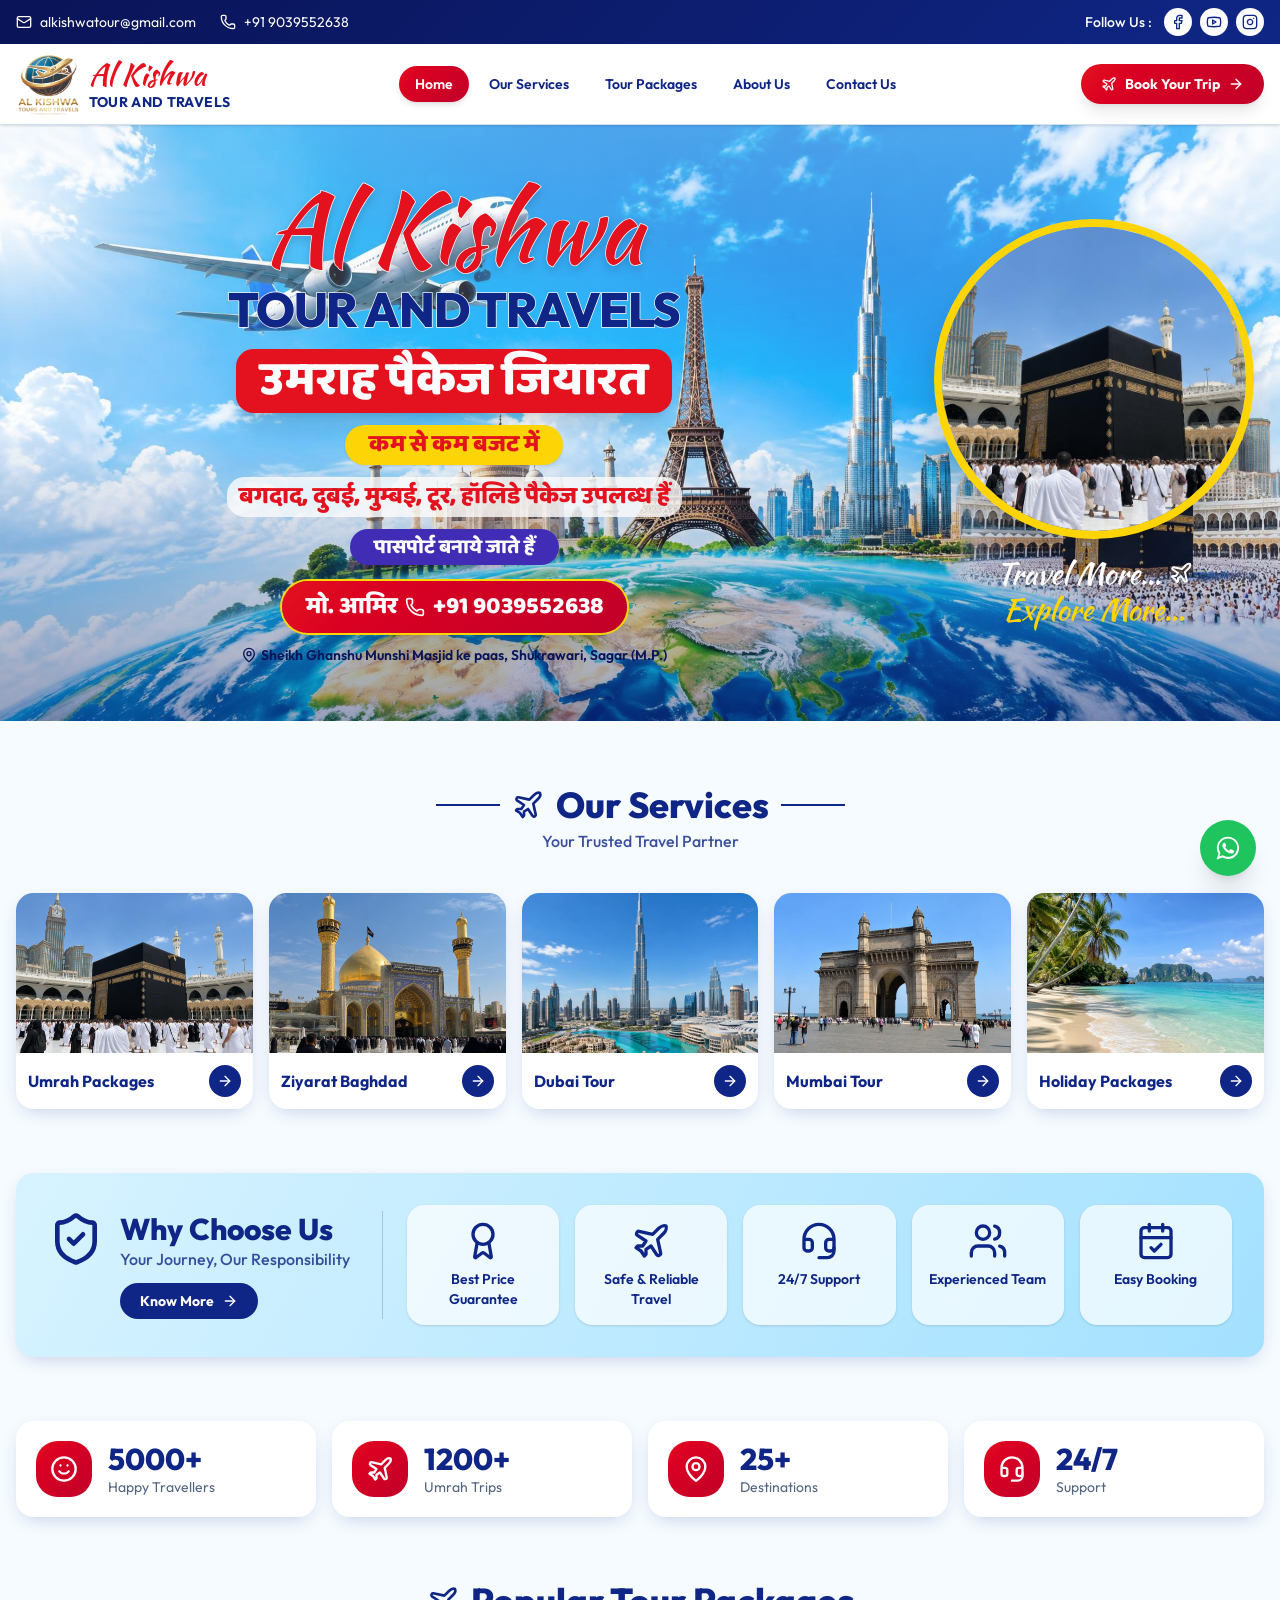
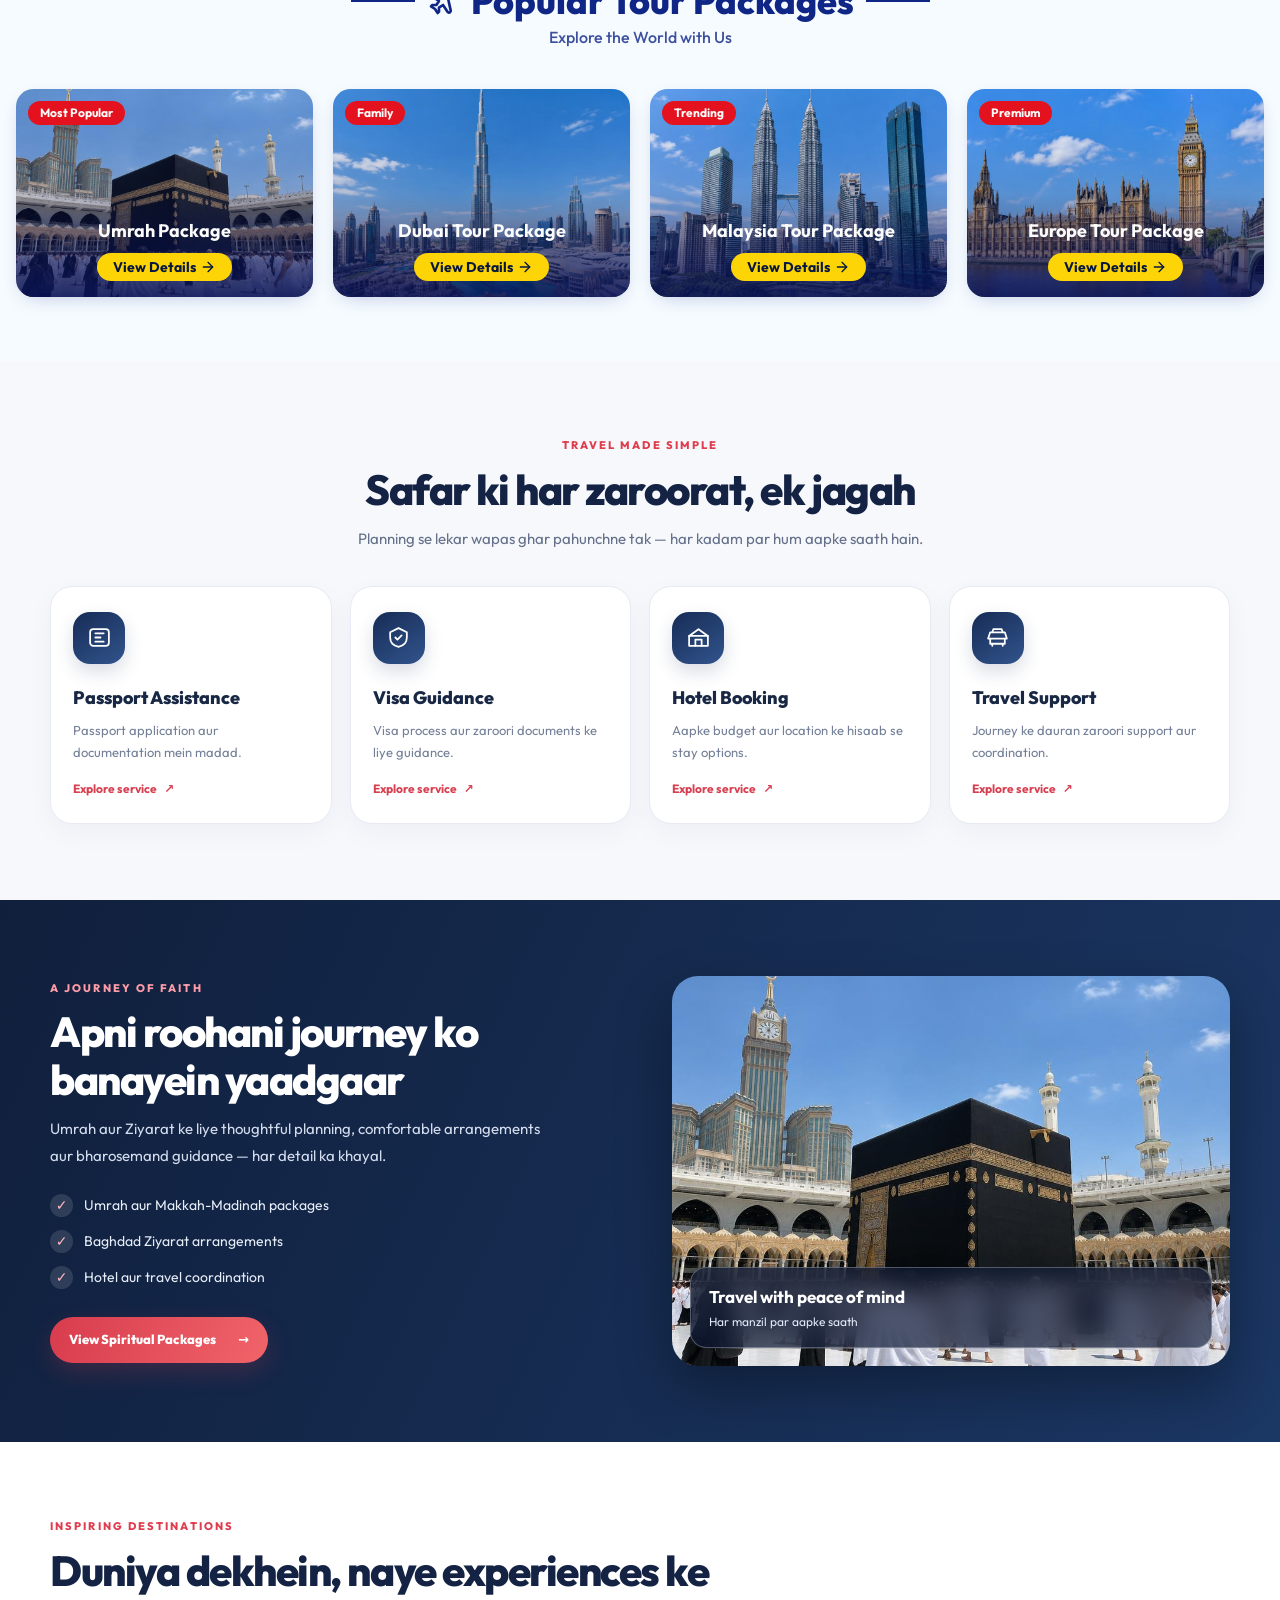
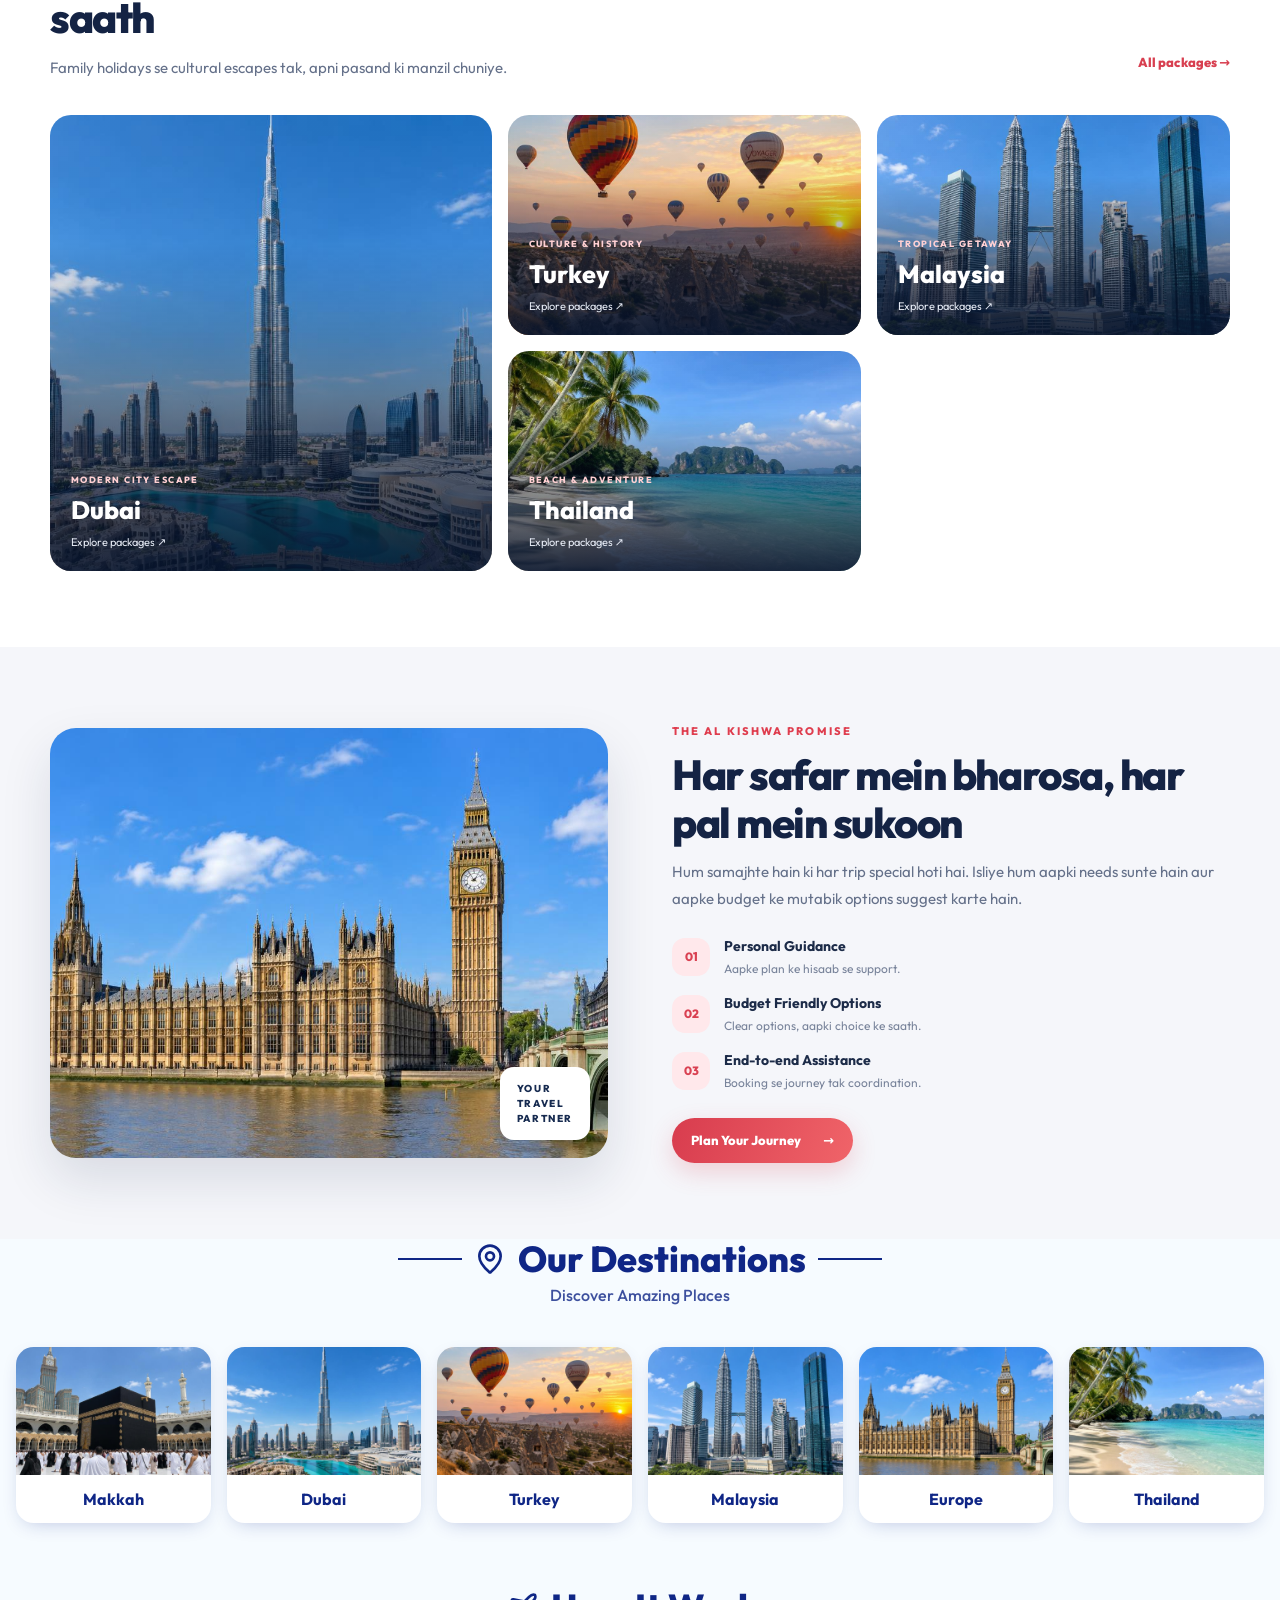
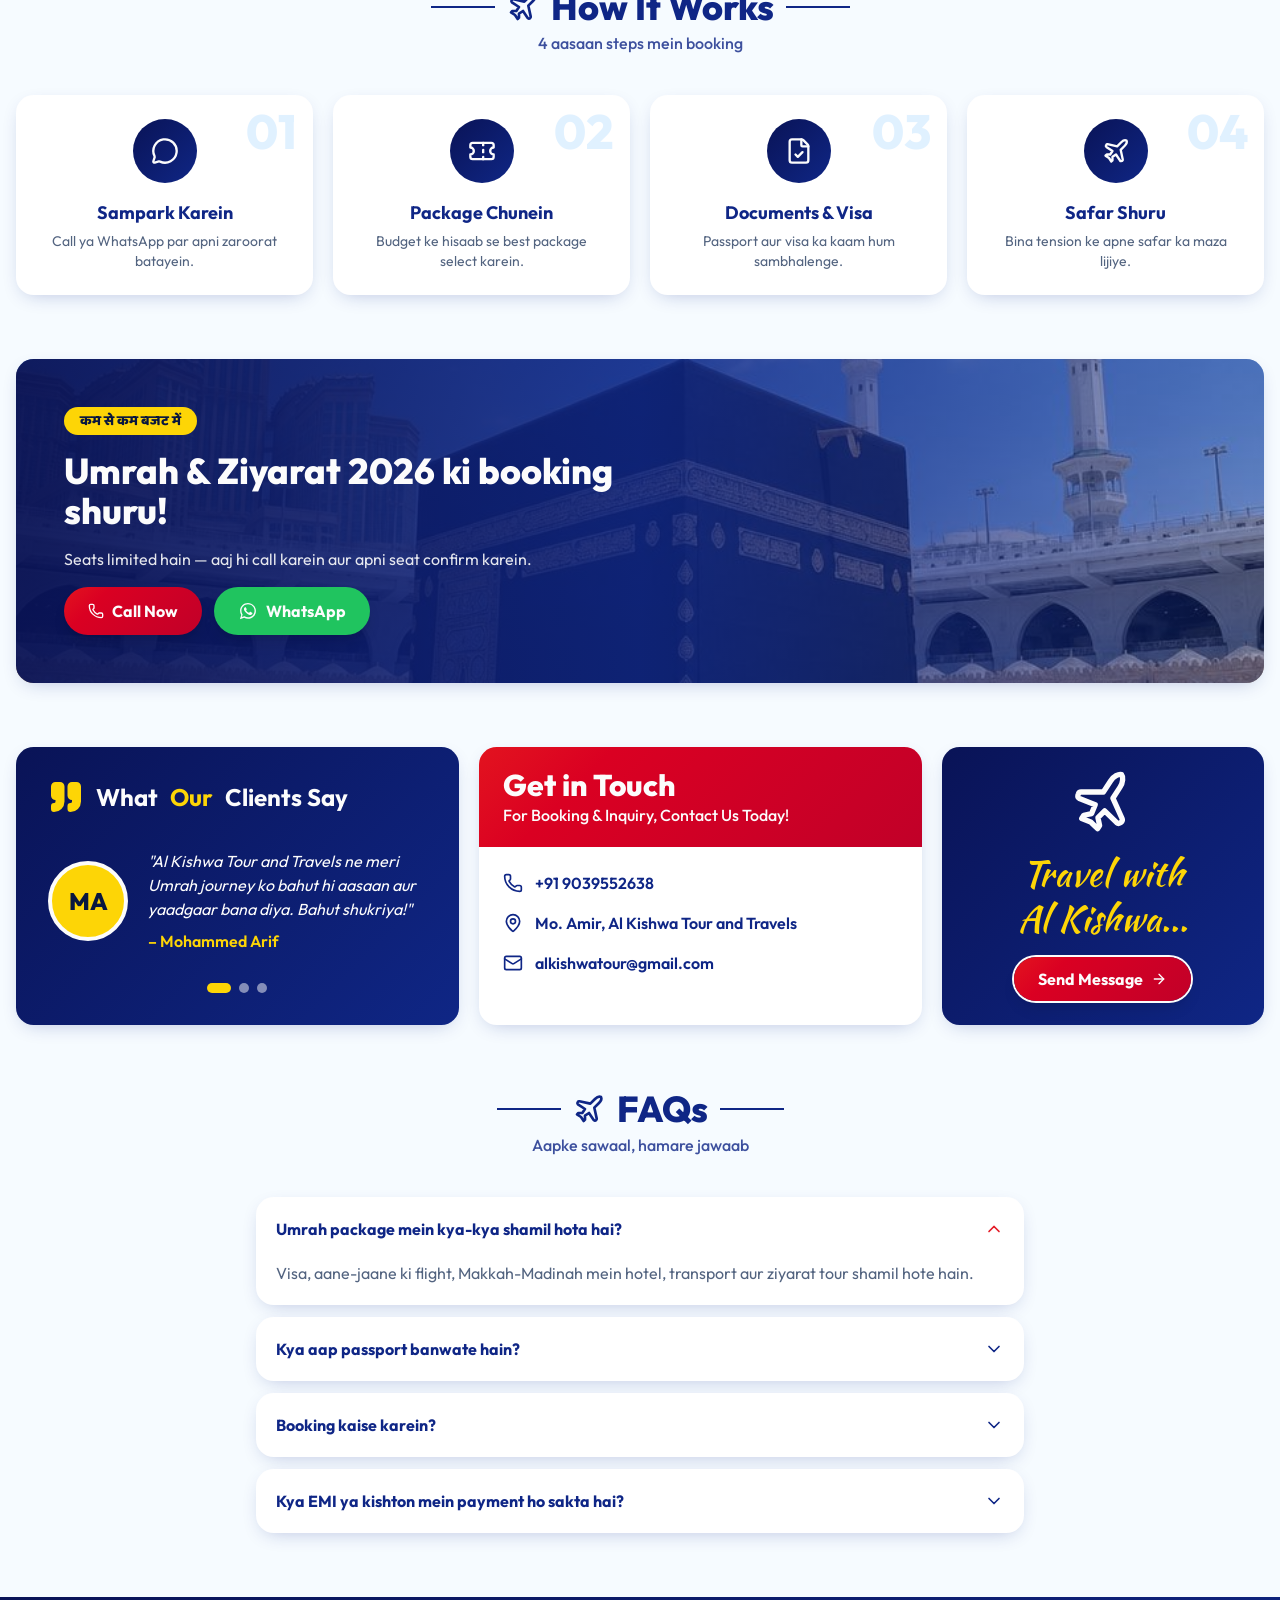
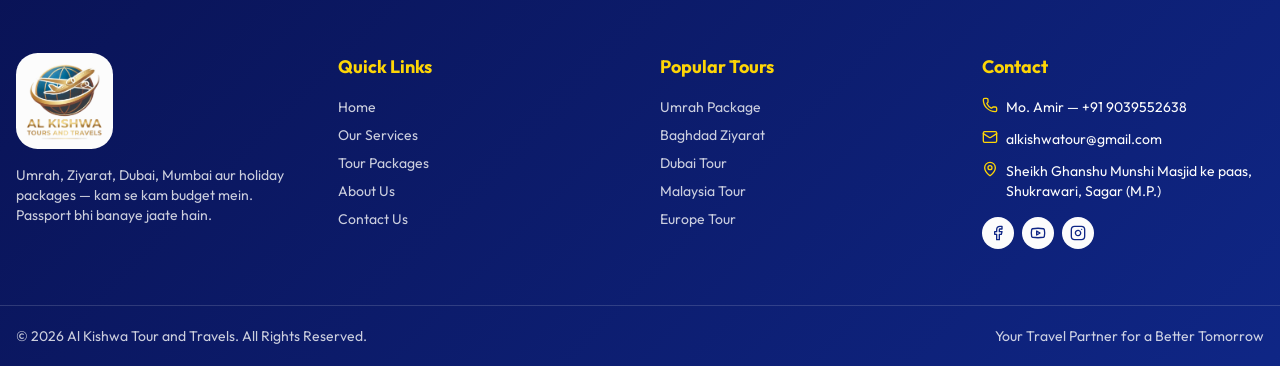
==== commit 502ba138: "bug fix" ====
--- a/index.html
+++ b/index.html
@@ -1,4 +1,4 @@
-<html data-tsd-source="/src/routes/__root.tsx:106:5" lang="en"><head data-tsd-source="/src/routes/__root.tsx:107:7"><meta charset="utf-8"/><meta content="width=device-width, initial-scale=1" name="viewport"/><link as="image" href="/__l5e/assets-v1/67599e01-3535-493a-87cd-2c984fb4fa6a/alkishwa-logo.png" rel="preload"/><link as="image" href="/assets/thailand-CUfKTK0Z.jpg" rel="preload"/><link data-precedence="default" href="./styles/styles-B2iG-avm.css" rel="stylesheet"/><link data-precedence="default" href="/css2" rel="stylesheet"/><meta content="website" property="og:type"/><meta content="summary_large_image" name="twitter:card"/><link href="/assets/index-B6epFoS_.js" rel="modulepreload"/><link href="https://fonts.googleapis.com" rel="preconnect"/><link crossorigin="anonymous" href="https://fonts.gstatic.com" rel="preconnect"/>
+<html data-tsd-source="/src/routes/__root.tsx:106:5" lang="en"><head data-tsd-source="/src/routes/__root.tsx:107:7"><meta charset="utf-8"/><meta content="width=device-width, initial-scale=1" name="viewport"/><link data-precedence="default" href="./styles/styles-B2iG-avm.css" rel="stylesheet"/><link data-precedence="default" href="./styles/css2.bin" rel="stylesheet"/><meta content="website" property="og:type"/><meta content="summary_large_image" name="twitter:card"/><link href="https://fonts.googleapis.com" rel="preconnect"/><link crossorigin="anonymous" href="https://fonts.gstatic.com" rel="preconnect"/>
 <style>
 	#lovable-badge {
 		--badge-bg: #1b1b1b;
@@ -182,7 +182,7 @@
 		}
 	}
 </style>
-<script data-artifact-id="cae7807a221abba3ec70f286876d94ce1a1e9ea3" data-artifact-kind="static_preview" data-commit-sha="cae7807a221abba3ec70f286876d94ce1a1e9ea3" data-consent="1" data-context-token="v1.[base64].d50F63q859desNLa6mu_GH2nDBK1sERij8HGV8_lO-I" data-track-url="/__l5e/trackevents?__lovable_sha=cae7807a221abba3ec70f286876d94ce1a1e9ea3" defer="" src="./scripts/events.270c78a44fc53e7b.js"></script><meta content="Contact Al Kishwa Tour and Travels" name="twitter:title"/><meta content="Booking &amp; inquiry — call or WhatsApp us today." name="twitter:description"/><meta content="https://pub-bb2e103a32db4e198524a2e9ed8f35b4.r2.dev/lovp_7c5qzbnr759bg8n7seb7ayd9wn/7451a935cb203a220f906a4ac58126b5_1793881748814.png" property="og:image"/><meta content="https://pub-bb2e103a32db4e198524a2e9ed8f35b4.r2.dev/lovp_7c5qzbnr759bg8n7seb7ayd9wn/7451a935cb203a220f906a4ac58126b5_1793881748814.png" name="twitter:image"/><link as="script" crossorigin="" href="https://preview--wander-glow-travel.lovable.app/assets/routes-rYfQHVro.js" rel="modulepreload"/><title>Al Kishwa Tour and Travels — Umrah, Ziyarat &amp; Holiday Packages</title><meta content="Kam se kam budget mein Umrah, Baghdad Ziyarat, Dubai, Mumbai aur holiday packages. Sagar (M.P.)." name="description"/><meta content="Al Kishwa Tour and Travels" property="og:title"/><meta content="Umrah, Ziyarat, Dubai &amp; holiday packages in low budget. Passport services available." property="og:description"/>
+<meta content="Contact Al Kishwa Tour and Travels" name="twitter:title"/><meta content="Booking &amp; inquiry — call or WhatsApp us today." name="twitter:description"/><meta content="https://pub-bb2e103a32db4e198524a2e9ed8f35b4.r2.dev/lovp_7c5qzbnr759bg8n7seb7ayd9wn/7451a935cb203a220f906a4ac58126b5_1793881748814.png" property="og:image"/><meta content="https://pub-bb2e103a32db4e198524a2e9ed8f35b4.r2.dev/lovp_7c5qzbnr759bg8n7seb7ayd9wn/7451a935cb203a220f906a4ac58126b5_1793881748814.png" name="twitter:image"/><title>Al Kishwa Tour and Travels — Umrah, Ziyarat &amp; Holiday Packages</title><meta content="Kam se kam budget mein Umrah, Baghdad Ziyarat, Dubai, Mumbai aur holiday packages. Sagar (M.P.)." name="description"/><meta content="Al Kishwa Tour and Travels" property="og:title"/><meta content="Umrah, Ziyarat, Dubai &amp; holiday packages in low budget. Passport services available." property="og:description"/>
 <style id="alkishwa-home-enhancements">
 .ak-extra-section{padding:76px 22px;background:#f7f8fc;color:#17233f;overflow:hidden}
 .ak-extra-wrap{max-width:1180px;margin:0 auto}
@@ -295,34 +295,7 @@
 <div class="ak-promise-copy"><span class="ak-eyebrow">THE AL KISHWA PROMISE</span><h2>Har safar mein bharosa, har pal mein sukoon</h2><p>Hum samajhte hain ki har trip special hoti hai. Isliye hum aapki needs sunte hain aur aapke budget ke mutabik options suggest karte hain.</p><div class="ak-promise-points"><div><span>01</span><p><b>Personal Guidance</b><small>Aapke plan ke hisaab se support.</small></p></div><div><span>02</span><p><b>Budget Friendly Options</b><small>Clear options, aapki choice ke saath.</small></p></div><div><span>03</span><p><b>End-to-end Assistance</b><small>Booking se journey tak coordination.</small></p></div></div><a class="ak-extra-btn" href="./pages/contact.html">Plan Your Journey <span>→</span></a></div>
 </div>
 </section>
-<section class="mx-auto max-w-7xl px-4 py-14 md:py-16 pt-0 md:pt-0" data-tsd-source="/src/components/site/Sections.tsx:24:10"><div class="mb-10 text-center" data-tsd-source="/src/components/site/Sections.tsx:11:5"><div class="flex items-center justify-center gap-3" data-tsd-source="/src/components/site/Sections.tsx:12:7"><span class="hidden h-0.5 w-16 bg-navy sm:block" data-tsd-source="/src/components/site/Sections.tsx:13:9"></span><svg aria-hidden="true" class="lucide lucide-map-pin h-8 w-8 shrink-0 text-navy" data-tsd-source="/src/components/site/Sections.tsx:14:9" fill="none" height="24" stroke="currentColor" stroke-linecap="round" stroke-linejoin="round" stroke-width="2" viewbox="0 0 24 24" width="24" xmlns="http://www.w3.org/2000/svg"><path d="M20 10c0 4.993-5.539 10.193-7.399 11.799a1 1 0 0 1-1.202 0C9.539 20.193 4 14.993 4 10a8 8 0 0 1 16 0"></path><circle cx="12" cy="10" r="3"></circle></svg><h2 class="text-3xl font-extrabold text-navy md:text-4xl" data-tsd-source="/src/components/site/Sections.tsx:15:9">Our Destinations</h2><span class="hidden h-0.5 w-16 bg-navy sm:block" data-tsd-source="/src/components/site/Sections.tsx:16:9"></span></div><p class="mt-1 font-medium text-navy/80" data-tsd-source="/src/components/site/Sections.tsx:18:15">Discover Amazing Places</p></div><div class="grid grid-cols-2 gap-4 sm:grid-cols-3 lg:grid-cols-6" data-tsd-source="/src/components/site/Sections.tsx:125:5"><div class="card-lift group overflow-hidden" data-tsd-source="/src/components/site/Sections.tsx:127:9"><div class="overflow-hidden" data-tsd-source="/src/components/site/Sections.tsx:128:11"><img alt="Makkah" class="h-32 w-full object-cover transition-transform duration-500 group-hover:scale-110" data-tsd-source="/src/components/site/Sections.tsx:128:44" height="704" loading="lazy" src="./images/makkah-WdEkeqGs.jpg" width="944"/></div><p class="py-3 text-center font-bold text-navy group-hover:text-brand-red" data-tsd-source="/src/components/site/Sections.tsx:129:11">Makkah</p></div><div class="card-lift group overflow-hidden" data-tsd-source="/src/components/site/Sections.tsx:127:9"><div class="overflow-hidden" data-tsd-source="/src/components/site/Sections.tsx:128:11"><img alt="Dubai" class="h-32 w-full object-cover transition-transform duration-500 group-hover:scale-110" data-tsd-source="/src/components/site/Sections.tsx:128:44" height="704" loading="lazy" src="./images/dubai-DWSJc5t2.jpg" width="944"/></div><p class="py-3 text-center font-bold text-navy group-hover:text-brand-red" data-tsd-source="/src/components/site/Sections.tsx:129:11">Dubai</p></div><div class="card-lift group overflow-hidden" data-tsd-source="/src/components/site/Sections.tsx:127:9"><div class="overflow-hidden" data-tsd-source="/src/components/site/Sections.tsx:128:11"><img alt="Turkey" class="h-32 w-full object-cover transition-transform duration-500 group-hover:scale-110" data-tsd-source="/src/components/site/Sections.tsx:128:44" height="704" loading="lazy" src="./images/turkey-XNtab-dD.jpg" width="944"/></div><p class="py-3 text-center font-bold text-navy group-hover:text-brand-red" data-tsd-source="/src/components/site/Sections.tsx:129:11">Turkey</p></div><div class="card-lift group overflow-hidden" data-tsd-source="/src/components/site/Sections.tsx:127:9"><div class="overflow-hidden" data-tsd-source="/src/components/site/Sections.tsx:128:11"><img alt="Malaysia" class="h-32 w-full object-cover transition-transform duration-500 group-hover:scale-110" data-tsd-source="/src/components/site/Sections.tsx:128:44" height="704" loading="lazy" src="./images/malaysia-B0ampim3.jpg" width="944"/></div><p class="py-3 text-center font-bold text-navy group-hover:text-brand-red" data-tsd-source="/src/components/site/Sections.tsx:129:11">Malaysia</p></div><div class="card-lift group overflow-hidden" data-tsd-source="/src/components/site/Sections.tsx:127:9"><div class="overflow-hidden" data-tsd-source="/src/components/site/Sections.tsx:128:11"><img alt="Europe" class="h-32 w-full object-cover transition-transform duration-500 group-hover:scale-110" data-tsd-source="/src/components/site/Sections.tsx:128:44" height="704" loading="lazy" src="./images/europe-BR-sYuMC.jpg" width="944"/></div><p class="py-3 text-center font-bold text-navy group-hover:text-brand-red" data-tsd-source="/src/components/site/Sections.tsx:129:11">Europe</p></div><div class="card-lift group overflow-hidden" data-tsd-source="/src/components/site/Sections.tsx:127:9"><div class="overflow-hidden" data-tsd-source="/src/components/site/Sections.tsx:128:11"><img alt="Thailand" class="h-32 w-full object-cover transition-transform duration-500 group-hover:scale-110" data-tsd-source="/src/components/site/Sections.tsx:128:44" height="704" loading="lazy" src="./images/thailand-CUfKTK0Z.jpg" width="944"/></div><p class="py-3 text-center font-bold text-navy group-hover:text-brand-red" data-tsd-source="/src/components/site/Sections.tsx:129:11">Thailand</p></div></div></section><section class="mx-auto max-w-7xl px-4 py-14 md:py-16 pt-0 md:pt-0" data-tsd-source="/src/components/site/Sections.tsx:24:10"><div class="mb-10 text-center" data-tsd-source="/src/components/site/Sections.tsx:11:5"><div class="flex items-center justify-center gap-3" data-tsd-source="/src/components/site/Sections.tsx:12:7"><span class="hidden h-0.5 w-16 bg-navy sm:block" data-tsd-source="/src/components/site/Sections.tsx:13:9"></span><svg aria-hidden="true" class="lucide lucide-plane h-8 w-8 shrink-0 text-navy" data-tsd-source="/src/components/site/Sections.tsx:14:9" fill="none" height="24" stroke="currentColor" stroke-linecap="round" stroke-linejoin="round" stroke-width="2" viewbox="0 0 24 24" width="24" xmlns="http://www.w3.org/2000/svg"><path d="M17.8 19.2 16 11l3.5-3.5C21 6 21.5 4 21 3c-1-.5-3 0-4.5 1.5L13 8 4.8 6.2c-.5-.1-.9.1-1.1.5l-.3.5c-.2.5-.1 1 .3 1.3L9 12l-2 3H4l-1 1 3 2 2 3 1-1v-3l3-2 3.5 5.3c.3.4.8.5 1.3.3l.5-.2c.4-.3.6-.7.5-1.2z"></path></svg><h2 class="text-3xl font-extrabold text-navy md:text-4xl" data-tsd-source="/src/components/site/Sections.tsx:15:9">How It Works</h2><span class="hidden h-0.5 w-16 bg-navy sm:block" data-tsd-source="/src/components/site/Sections.tsx:16:9"></span></div><p class="mt-1 font-medium text-navy/80" data-tsd-source="/src/components/site/Sections.tsx:18:15">4 aasaan steps mein booking</p></div><div class="grid gap-5 sm:grid-cols-2 lg:grid-cols-4" data-tsd-source="/src/components/site/Sections.tsx:218:5"><div class="card-lift group relative p-6 text-center" data-tsd-source="/src/components/site/Sections.tsx:220:9"><span class="absolute right-4 top-3 text-5xl font-extrabold text-secondary" data-tsd-source="/src/components/site/Sections.tsx:221:11">01</span><span class="relative mx-auto grid h-16 w-16 place-items-center rounded-full bg-gradient-navy text-on-dark transition-all group-hover:scale-110 group-hover:bg-gradient-red" data-tsd-source="/src/components/site/Sections.tsx:222:11"><svg aria-hidden="true" class="lucide lucide-message-circle h-7 w-7" data-tsd-source="/src/components/site/Sections.tsx:222:188" fill="none" height="24" stroke="currentColor" stroke-linecap="round" stroke-linejoin="round" stroke-width="2" viewbox="0 0 24 24" width="24" xmlns="http://www.w3.org/2000/svg"><path d="M2.992 16.342a2 2 0 0 1 .094 1.167l-1.065 3.29a1 1 0 0 0 1.236 1.168l3.413-.998a2 2 0 0 1 1.099.092 10 10 0 1 0-4.777-4.719"></path></svg></span><h4 class="relative mt-4 text-lg font-bold text-navy" data-tsd-source="/src/components/site/Sections.tsx:223:11">Sampark Karein</h4><p class="relative mt-1 text-sm text-muted-foreground" data-tsd-source="/src/components/site/Sections.tsx:224:11">Call ya WhatsApp par apni zaroorat batayein.</p></div><div class="card-lift group relative p-6 text-center" data-tsd-source="/src/components/site/Sections.tsx:220:9"><span class="absolute right-4 top-3 text-5xl font-extrabold text-secondary" data-tsd-source="/src/components/site/Sections.tsx:221:11">02</span><span class="relative mx-auto grid h-16 w-16 place-items-center rounded-full bg-gradient-navy text-on-dark transition-all group-hover:scale-110 group-hover:bg-gradient-red" data-tsd-source="/src/components/site/Sections.tsx:222:11"><svg aria-hidden="true" class="lucide lucide-ticket h-7 w-7" data-tsd-source="/src/components/site/Sections.tsx:222:188" fill="none" height="24" stroke="currentColor" stroke-linecap="round" stroke-linejoin="round" stroke-width="2" viewbox="0 0 24 24" width="24" xmlns="http://www.w3.org/2000/svg"><path d="M2 9a3 3 0 0 1 0 6v2a2 2 0 0 0 2 2h16a2 2 0 0 0 2-2v-2a3 3 0 0 1 0-6V7a2 2 0 0 0-2-2H4a2 2 0 0 0-2 2Z"></path><path d="M13 5v2"></path><path d="M13 17v2"></path><path d="M13 11v2"></path></svg></span><h4 class="relative mt-4 text-lg font-bold text-navy" data-tsd-source="/src/components/site/Sections.tsx:223:11">Package Chunein</h4><p class="relative mt-1 text-sm text-muted-foreground" data-tsd-source="/src/components/site/Sections.tsx:224:11">Budget ke hisaab se best package select karein.</p></div><div class="card-lift group relative p-6 text-center" data-tsd-source="/src/components/site/Sections.tsx:220:9"><span class="absolute right-4 top-3 text-5xl font-extrabold text-secondary" data-tsd-source="/src/components/site/Sections.tsx:221:11">03</span><span class="relative mx-auto grid h-16 w-16 place-items-center rounded-full bg-gradient-navy text-on-dark transition-all group-hover:scale-110 group-hover:bg-gradient-red" data-tsd-source="/src/components/site/Sections.tsx:222:11"><svg aria-hidden="true" class="lucide lucide-file-check h-7 w-7" data-tsd-source="/src/components/site/Sections.tsx:222:188" fill="none" height="24" stroke="currentColor" stroke-linecap="round" stroke-linejoin="round" stroke-width="2" viewbox="0 0 24 24" width="24" xmlns="http://www.w3.org/2000/svg"><path d="M6 22a2 2 0 0 1-2-2V4a2 2 0 0 1 2-2h8a2.4 2.4 0 0 1 1.704.706l3.588 3.588A2.4 2.4 0 0 1 20 8v12a2 2 0 0 1-2 2z"></path><path d="M14 2v5a1 1 0 0 0 1 1h5"></path><path d="m9 15 2 2 4-4"></path></svg></span><h4 class="relative mt-4 text-lg font-bold text-navy" data-tsd-source="/src/components/site/Sections.tsx:223:11">Documents &amp; Visa</h4><p class="relative mt-1 text-sm text-muted-foreground" data-tsd-source="/src/components/site/Sections.tsx:224:11">Passport aur visa ka kaam hum sambhalenge.</p></div><div class="card-lift group relative p-6 text-center" data-tsd-source="/src/components/site/Sections.tsx:220:9"><span class="absolute right-4 top-3 text-5xl font-extrabold text-secondary" data-tsd-source="/src/components/site/Sections.tsx:221:11">04</span><span class="relative mx-auto grid h-16 w-16 place-items-center rounded-full bg-gradient-navy text-on-dark transition-all group-hover:scale-110 group-hover:bg-gradient-red" data-tsd-source="/src/components/site/Sections.tsx:222:11"><svg aria-hidden="true" class="lucide lucide-plane h-7 w-7" data-tsd-source="/src/components/site/Sections.tsx:222:188" fill="none" height="24" stroke="currentColor" stroke-linecap="round" stroke-linejoin="round" stroke-width="2" viewbox="0 0 24 24" width="24" xmlns="http://www.w3.org/2000/svg"><path d="M17.8 19.2 16 11l3.5-3.5C21 6 21.5 4 21 3c-1-.5-3 0-4.5 1.5L13 8 4.8 6.2c-.5-.1-.9.1-1.1.5l-.3.5c-.2.5-.1 1 .3 1.3L9 12l-2 3H4l-1 1 3 2 2 3 1-1v-3l3-2 3.5 5.3c.3.4.8.5 1.3.3l.5-.2c.4-.3.6-.7.5-1.2z"></path></svg></span><h4 class="relative mt-4 text-lg font-bold text-navy" data-tsd-source="/src/components/site/Sections.tsx:223:11">Safar Shuru</h4><p class="relative mt-1 text-sm text-muted-foreground" data-tsd-source="/src/components/site/Sections.tsx:224:11">Bina tension ke apne safar ka maza lijiye.</p></div></div></section><section class="mx-auto max-w-7xl px-4 py-14 md:py-16 pt-0 md:pt-0" data-tsd-source="/src/components/site/Sections.tsx:24:10"><div class="card-lift relative overflow-hidden hover:translate-y-0" data-tsd-source="/src/components/site/Sections.tsx:250:5"><img alt="" class="absolute inset-0 h-full w-full object-cover" data-tsd-source="/src/components/site/Sections.tsx:251:7" loading="lazy" src="./images/makkah-WdEkeqGs.jpg"/><div class="absolute inset-0 bg-gradient-to-r from-navy-deep/95 via-navy/85 to-navy/40" data-tsd-source="/src/components/site/Sections.tsx:252:7"></div><div class="relative flex flex-col items-start gap-4 p-8 text-on-dark md:p-12" data-tsd-source="/src/components/site/Sections.tsx:253:7"><span class="rounded-full bg-sun px-4 py-1 font-hindi text-sm font-bold text-sun-foreground" data-tsd-source="/src/components/site/Sections.tsx:254:9">कम से कम बजट में</span><h3 class="max-w-xl text-3xl font-extrabold md:text-4xl" data-tsd-source="/src/components/site/Sections.tsx:255:9">Umrah &amp; Ziyarat 2026 ki booking shuru!</h3><p class="max-w-lg opacity-90" data-tsd-source="/src/components/site/Sections.tsx:256:9">Seats limited hain — aaj hi call karein aur apni seat confirm karein.</p><div class="flex flex-wrap gap-3" data-tsd-source="/src/components/site/Sections.tsx:257:9"><a class="inline-flex items-center gap-2 rounded-full bg-gradient-red px-6 py-3 font-bold shadow-lg transition-transform hover:scale-105" data-tsd-source="/src/components/site/Sections.tsx:258:11" href="tel:+919039552638"><svg aria-hidden="true" class="lucide lucide-phone h-4 w-4" data-tsd-source="/src/components/site/Sections.tsx:258:186" fill="none" height="24" stroke="currentColor" stroke-linecap="round" stroke-linejoin="round" stroke-width="2" viewbox="0 0 24 24" width="24" xmlns="http://www.w3.org/2000/svg"><path d="M13.832 16.568a1 1 0 0 0 1.213-.303l.355-.465A2 2 0 0 1 17 15h3a2 2 0 0 1 2 2v3a2 2 0 0 1-2 2A18 18 0 0 1 2 4a2 2 0 0 1 2-2h3a2 2 0 0 1 2 2v3a2 2 0 0 1-.8 1.6l-.468.351a1 1 0 0 0-.292 1.233 14 14 0 0 0 6.392 6.384"></path></svg>Call Now</a><a class="inline-flex items-center gap-2 rounded-full bg-whatsapp px-6 py-3 font-bold shadow-lg transition-transform hover:scale-105" data-tsd-source="/src/components/site/Sections.tsx:259:11" href="https://wa.me/919039552638?text=Assalamu%20Alaikum%2C%20mujhe%20tour%20package%20ki%20jankari%20chahiye." rel="noreferrer" target="_blank"><svg aria-hidden="true" class="h-5 w-5" data-tsd-source="/src/components/site/Layout.tsx:32:5" fill="currentColor" viewbox="0 0 32 32"><path d="M16 3C9 3 3.3 8.6 3.3 15.6c0 2.5.7 4.8 1.9 6.8L3 29l6.8-2.1c1.9 1 4 1.6 6.2 1.6 7 0 12.7-5.6 12.7-12.6S23 3 16 3zm0 23.1c-2 0-3.9-.6-5.5-1.6l-.4-.2-4 1.2 1.3-3.9-.3-.4a10.4 10.4 0 0 1-1.6-5.6C5.5 9.8 10.2 5.2 16 5.2s10.5 4.6 10.5 10.4S21.8 26.1 16 26.1zm5.8-7.8c-.3-.2-1.9-.9-2.2-1-.3-.1-.5-.2-.7.2l-1 1.2c-.2.2-.4.2-.7.1-.3-.2-1.3-.5-2.5-1.5-.9-.8-1.6-1.8-1.7-2.1-.2-.3 0-.5.1-.6l.5-.6.3-.5v-.5l-1-2.4c-.3-.6-.5-.5-.7-.5h-.6c-.2 0-.6.1-.9.4-.3.3-1.2 1.1-1.2 2.7s1.2 3.1 1.4 3.3c.2.2 2.4 3.6 5.7 5 2.8 1.1 3.4.9 4 .8.6-.1 1.9-.8 2.2-1.5.3-.7.3-1.4.2-1.5-.1-.2-.3-.3-.6-.4z" data-tsd-source="/src/components/site/Layout.tsx:33:7"></path></svg>WhatsApp</a></div></div></div></section><section class="mx-auto max-w-7xl px-4 py-14 md:py-16 pt-0 md:pt-0" data-tsd-source="/src/components/site/Sections.tsx:24:10"><div class="grid gap-5 lg:grid-cols-[1.1fr_1.1fr_0.8fr]" data-tsd-source="/src/routes/index.tsx:63:9"><div class="card-lift bg-gradient-navy flex h-full flex-col p-6 text-on-dark md:p-8" data-tsd-source="/src/components/site/Sections.tsx:144:5"><h3 class="flex items-center gap-3 text-2xl font-bold" data-tsd-source="/src/components/site/Sections.tsx:145:7"><svg aria-hidden="true" class="lucide lucide-quote h-9 w-9 shrink-0 fill-sun text-sun" data-tsd-source="/src/components/site/Sections.tsx:145:66" fill="none" height="24" stroke="currentColor" stroke-linecap="round" stroke-linejoin="round" stroke-width="2" viewbox="0 0 24 24" width="24" xmlns="http://www.w3.org/2000/svg"><path d="M16 3a2 2 0 0 0-2 2v6a2 2 0 0 0 2 2 1 1 0 0 1 1 1v1a2 2 0 0 1-2 2 1 1 0 0 0-1 1v2a1 1 0 0 0 1 1 6 6 0 0 0 6-6V5a2 2 0 0 0-2-2z"></path><path d="M5 3a2 2 0 0 0-2 2v6a2 2 0 0 0 2 2 1 1 0 0 1 1 1v1a2 2 0 0 1-2 2 1 1 0 0 0-1 1v2a1 1 0 0 0 1 1 6 6 0 0 0 6-6V5a2 2 0 0 0-2-2z"></path></svg>What <span class="text-sun" data-tsd-source="/src/components/site/Sections.tsx:145:127">Our</span> Clients Say</h3><div class="mt-6 flex flex-1 items-center gap-5 animate-fade-up" data-tsd-source="/src/components/site/Sections.tsx:146:7"><div class="grid h-20 w-20 shrink-0 place-items-center rounded-full border-4 border-on-dark bg-sun text-2xl font-extrabold text-sun-foreground" data-tsd-source="/src/components/site/Sections.tsx:147:9">MA</div><div data-tsd-source="/src/components/site/Sections.tsx:148:9"><p class="italic" data-tsd-source="/src/components/site/Sections.tsx:149:11">"Al Kishwa Tour and Travels ne meri Umrah journey ko bahut hi aasaan aur yaadgaar bana diya. Bahut shukriya!"</p><p class="mt-2 font-semibold text-sun" data-tsd-source="/src/components/site/Sections.tsx:150:11">– Mohammed Arif</p></div></div><div class="mt-5 flex justify-center gap-2" data-tsd-source="/src/components/site/Sections.tsx:153:7"><button aria-label="Review 1" class="h-2.5 rounded-full transition-all w-6 bg-sun" data-tsd-source="/src/components/site/Sections.tsx:155:11" fdprocessedid="xsmax"></button><button aria-label="Review 2" class="h-2.5 rounded-full transition-all w-2.5 bg-on-dark/50" data-tsd-source="/src/components/site/Sections.tsx:155:11" fdprocessedid="uj28gi"></button><button aria-label="Review 3" class="h-2.5 rounded-full transition-all w-2.5 bg-on-dark/50" data-tsd-source="/src/components/site/Sections.tsx:155:11" fdprocessedid="sjzech"></button></div></div><div class="card-lift overflow-hidden" data-tsd-source="/src/components/site/Sections.tsx:164:5"><div class="bg-gradient-red px-6 py-5 text-on-dark" data-tsd-source="/src/components/site/Sections.tsx:165:7"><h3 class="text-3xl font-extrabold" data-tsd-source="/src/components/site/Sections.tsx:166:9">Get in Touch</h3><p class="font-medium" data-tsd-source="/src/components/site/Sections.tsx:167:9">For Booking &amp; Inquiry, Contact Us Today!</p></div><ul class="space-y-4 p-6 text-navy" data-tsd-source="/src/components/site/Sections.tsx:169:7"><li data-tsd-source="/src/components/site/Sections.tsx:170:9"><a class="flex items-center gap-3 font-semibold hover:text-brand-red" data-tsd-source="/src/components/site/Sections.tsx:170:13" href="tel:+919039552638"><svg aria-hidden="true" class="lucide lucide-phone h-5 w-5 shrink-0" data-tsd-source="/src/components/site/Sections.tsx:170:120" fill="none" height="24" stroke="currentColor" stroke-linecap="round" stroke-linejoin="round" stroke-width="2" viewbox="0 0 24 24" width="24" xmlns="http://www.w3.org/2000/svg"><path d="M13.832 16.568a1 1 0 0 0 1.213-.303l.355-.465A2 2 0 0 1 17 15h3a2 2 0 0 1 2 2v3a2 2 0 0 1-2 2A18 18 0 0 1 2 4a2 2 0 0 1 2-2h3a2 2 0 0 1 2 2v3a2 2 0 0 1-.8 1.6l-.468.351a1 1 0 0 0-.292 1.233 14 14 0 0 0 6.392 6.384"></path></svg>+91 9039552638</a></li><li class="flex items-center gap-3 font-semibold" data-tsd-source="/src/components/site/Sections.tsx:171:9"><svg aria-hidden="true" class="lucide lucide-map-pin h-5 w-5 shrink-0" data-tsd-source="/src/components/site/Sections.tsx:171:63" fill="none" height="24" stroke="currentColor" stroke-linecap="round" stroke-linejoin="round" stroke-width="2" viewbox="0 0 24 24" width="24" xmlns="http://www.w3.org/2000/svg"><path d="M20 10c0 4.993-5.539 10.193-7.399 11.799a1 1 0 0 1-1.202 0C9.539 20.193 4 14.993 4 10a8 8 0 0 1 16 0"></path><circle cx="12" cy="10" r="3"></circle></svg>Mo. Amir, Al Kishwa Tour and Travels</li><li data-tsd-source="/src/components/site/Sections.tsx:172:9"><a class="flex items-center gap-3 font-semibold hover:text-brand-red" data-tsd-source="/src/components/site/Sections.tsx:172:13" href="mailto:alkishwatour@gmail.com"><svg aria-hidden="true" class="lucide lucide-mail h-5 w-5 shrink-0" data-tsd-source="/src/components/site/Sections.tsx:172:120" fill="none" height="24" stroke="currentColor" stroke-linecap="round" stroke-linejoin="round" stroke-width="2" viewbox="0 0 24 24" width="24" xmlns="http://www.w3.org/2000/svg"><path d="m22 7-8.991 5.727a2 2 0 0 1-2.009 0L2 7"></path><rect height="16" rx="2" width="20" x="2" y="4"></rect></svg>alkishwatour@gmail.com</a></li></ul></div><div class="card-lift bg-gradient-navy relative flex h-full flex-col items-center justify-center gap-4 overflow-hidden p-6 text-center" data-tsd-source="/src/components/site/Sections.tsx:180:5"><svg aria-hidden="true" class="lucide lucide-plane h-16 w-16 -rotate-12 text-on-dark animate-float" data-tsd-source="/src/components/site/Sections.tsx:181:7" fill="none" height="24" stroke="currentColor" stroke-linecap="round" stroke-linejoin="round" stroke-width="2" viewbox="0 0 24 24" width="24" xmlns="http://www.w3.org/2000/svg"><path d="M17.8 19.2 16 11l3.5-3.5C21 6 21.5 4 21 3c-1-.5-3 0-4.5 1.5L13 8 4.8 6.2c-.5-.1-.9.1-1.1.5l-.3.5c-.2.5-.1 1 .3 1.3L9 12l-2 3H4l-1 1 3 2 2 3 1-1v-3l3-2 3.5 5.3c.3.4.8.5 1.3.3l.5-.2c.4-.3.6-.7.5-1.2z"></path></svg><p class="font-script text-4xl leading-tight text-sun" data-tsd-source="/src/components/site/Sections.tsx:182:7">Travel with<br data-tsd-source="/src/components/site/Sections.tsx:182:77"/>Al Kishwa...</p><a class="inline-flex items-center gap-2 rounded-full bg-gradient-red px-6 py-2.5 font-bold text-on-dark shadow-lg ring-2 ring-on-dark transition-transform hover:scale-105" data-tsd-source="/src/components/site/Sections.tsx:183:7" href="./pages/contact.html">Send Message <svg aria-hidden="true" class="lucide lucide-arrow-right h-4 w-4" data-tsd-source="/src/components/site/Sections.tsx:183:214" fill="none" height="24" stroke="currentColor" stroke-linecap="round" stroke-linejoin="round" stroke-width="2" viewbox="0 0 24 24" width="24" xmlns="http://www.w3.org/2000/svg"><path d="M5 12h14"></path><path d="m12 5 7 7-7 7"></path></svg></a></div></div></section><section class="mx-auto max-w-7xl px-4 py-14 md:py-16 pt-0 md:pt-0" data-tsd-source="/src/components/site/Sections.tsx:24:10"><div class="mb-10 text-center" data-tsd-source="/src/components/site/Sections.tsx:11:5"><div class="flex items-center justify-center gap-3" data-tsd-source="/src/components/site/Sections.tsx:12:7"><span class="hidden h-0.5 w-16 bg-navy sm:block" data-tsd-source="/src/components/site/Sections.tsx:13:9"></span><svg aria-hidden="true" class="lucide lucide-plane h-8 w-8 shrink-0 text-navy" data-tsd-source="/src/components/site/Sections.tsx:14:9" fill="none" height="24" stroke="currentColor" stroke-linecap="round" stroke-linejoin="round" stroke-width="2" viewbox="0 0 24 24" width="24" xmlns="http://www.w3.org/2000/svg"><path d="M17.8 19.2 16 11l3.5-3.5C21 6 21.5 4 21 3c-1-.5-3 0-4.5 1.5L13 8 4.8 6.2c-.5-.1-.9.1-1.1.5l-.3.5c-.2.5-.1 1 .3 1.3L9 12l-2 3H4l-1 1 3 2 2 3 1-1v-3l3-2 3.5 5.3c.3.4.8.5 1.3.3l.5-.2c.4-.3.6-.7.5-1.2z"></path></svg><h2 class="text-3xl font-extrabold text-navy md:text-4xl" data-tsd-source="/src/components/site/Sections.tsx:15:9">FAQs</h2><span class="hidden h-0.5 w-16 bg-navy sm:block" data-tsd-source="/src/components/site/Sections.tsx:16:9"></span></div><p class="mt-1 font-medium text-navy/80" data-tsd-source="/src/components/site/Sections.tsx:18:15">Aapke sawaal, hamare jawaab</p></div><div class="mx-auto max-w-3xl space-y-3" data-tsd-source="/src/components/site/Sections.tsx:234:5"><div class="card-lift overflow-hidden hover:translate-y-0" data-tsd-source="/src/components/site/Sections.tsx:236:9"><button class="flex w-full items-center justify-between gap-4 p-5 text-left font-bold text-navy" data-tsd-source="/src/components/site/Sections.tsx:237:11" fdprocessedid="5wzky">Umrah package mein kya-kya shamil hota hai?<svg aria-hidden="true" class="lucide lucide-chevron-down h-5 w-5 shrink-0 transition-transform rotate-180 text-brand-red" data-tsd-source="/src/components/site/Sections.tsx:239:13" fill="none" height="24" stroke="currentColor" stroke-linecap="round" stroke-linejoin="round" stroke-width="2" viewbox="0 0 24 24" width="24" xmlns="http://www.w3.org/2000/svg"><path d="m6 9 6 6 6-6"></path></svg></button><p class="px-5 pb-5 text-muted-foreground animate-fade-up" data-tsd-source="/src/components/site/Sections.tsx:241:26">Visa, aane-jaane ki flight, Makkah-Madinah mein hotel, transport aur ziyarat tour shamil hote hain.</p></div><div class="card-lift overflow-hidden hover:translate-y-0" data-tsd-source="/src/components/site/Sections.tsx:236:9"><button class="flex w-full items-center justify-between gap-4 p-5 text-left font-bold text-navy" data-tsd-source="/src/components/site/Sections.tsx:237:11" fdprocessedid="vdp4h8">Kya aap passport banwate hain?<svg aria-hidden="true" class="lucide lucide-chevron-down h-5 w-5 shrink-0 transition-transform" data-tsd-source="/src/components/site/Sections.tsx:239:13" fill="none" height="24" stroke="currentColor" stroke-linecap="round" stroke-linejoin="round" stroke-width="2" viewbox="0 0 24 24" width="24" xmlns="http://www.w3.org/2000/svg"><path d="m6 9 6 6 6-6"></path></svg></button></div><div class="card-lift overflow-hidden hover:translate-y-0" data-tsd-source="/src/components/site/Sections.tsx:236:9"><button class="flex w-full items-center justify-between gap-4 p-5 text-left font-bold text-navy" data-tsd-source="/src/components/site/Sections.tsx:237:11" fdprocessedid="opfg8f">Booking kaise karein?<svg aria-hidden="true" class="lucide lucide-chevron-down h-5 w-5 shrink-0 transition-transform" data-tsd-source="/src/components/site/Sections.tsx:239:13" fill="none" height="24" stroke="currentColor" stroke-linecap="round" stroke-linejoin="round" stroke-width="2" viewbox="0 0 24 24" width="24" xmlns="http://www.w3.org/2000/svg"><path d="m6 9 6 6 6-6"></path></svg></button></div><div class="card-lift overflow-hidden hover:translate-y-0" data-tsd-source="/src/components/site/Sections.tsx:236:9"><button class="flex w-full items-center justify-between gap-4 p-5 text-left font-bold text-navy" data-tsd-source="/src/components/site/Sections.tsx:237:11" fdprocessedid="vaqwd8">Kya EMI ya kishton mein payment ho sakta hai?<svg aria-hidden="true" class="lucide lucide-chevron-down h-5 w-5 shrink-0 transition-transform" data-tsd-source="/src/components/site/Sections.tsx:239:13" fill="none" height="24" stroke="currentColor" stroke-linecap="round" stroke-linejoin="round" stroke-width="2" viewbox="0 0 24 24" width="24" xmlns="http://www.w3.org/2000/svg"><path d="m6 9 6 6 6-6"></path></svg></button></div></div></section></main><footer class="bg-gradient-navy pb-28 text-on-dark lg:pb-0" data-tsd-source="/src/components/site/Layout.tsx:82:5"><div class="mx-auto grid max-w-7xl gap-10 px-4 py-14 sm:grid-cols-2 lg:grid-cols-4" data-tsd-source="/src/components/site/Layout.tsx:83:7"><div data-tsd-source="/src/components/site/Layout.tsx:84:9"><div class="inline-block rounded-2xl bg-on-dark p-2" data-tsd-source="/src/components/site/Layout.tsx:85:11"><img alt="Al Kishwa logo" class="h-20 w-auto" data-tsd-source="/src/components/site/Layout.tsx:85:68" loading="lazy" src="./images/alkishwa-logo.png"/></div><p class="mt-4 text-sm opacity-80" data-tsd-source="/src/components/site/Layout.tsx:86:11">Umrah, Ziyarat, Dubai, Mumbai aur holiday packages — kam se kam budget mein. Passport bhi banaye jaate hain.</p></div><div data-tsd-source="/src/components/site/Layout.tsx:88:9"><h4 class="mb-4 text-lg font-bold text-sun" data-tsd-source="/src/components/site/Layout.tsx:89:11">Quick Links</h4><ul class="space-y-2 text-sm" data-tsd-source="/src/components/site/Layout.tsx:90:11"><li data-tsd-source="/src/components/site/Layout.tsx:91:29"><a aria-current="page" class="opacity-80 hover:text-sun hover:opacity-100 active" data-status="active" data-tsd-source="/src/components/site/Layout.tsx:91:44" href="./index.html">Home</a></li><li data-tsd-source="/src/components/site/Layout.tsx:91:29"><a class="opacity-80 hover:text-sun hover:opacity-100" data-tsd-source="/src/components/site/Layout.tsx:91:44" href="./pages/services.html">Our Services</a></li><li data-tsd-source="/src/components/site/Layout.tsx:91:29"><a class="opacity-80 hover:text-sun hover:opacity-100" data-tsd-source="/src/components/site/Layout.tsx:91:44" href="./pages/packages.html">Tour Packages</a></li><li data-tsd-source="/src/components/site/Layout.tsx:91:29"><a class="opacity-80 hover:text-sun hover:opacity-100" data-tsd-source="/src/components/site/Layout.tsx:91:44" href="./pages/about.html">About Us</a></li><li data-tsd-source="/src/components/site/Layout.tsx:91:29"><a class="opacity-80 hover:text-sun hover:opacity-100" data-tsd-source="/src/components/site/Layout.tsx:91:44" href="./pages/contact.html">Contact Us</a></li></ul></div><div data-tsd-source="/src/components/site/Layout.tsx:94:9"><h4 class="mb-4 text-lg font-bold text-sun" data-tsd-source="/src/components/site/Layout.tsx:95:11">Popular Tours</h4><ul class="space-y-2 text-sm opacity-80" data-tsd-source="/src/components/site/Layout.tsx:96:11"><li data-tsd-source="/src/components/site/Layout.tsx:97:13">Umrah Package</li><li data-tsd-source="/src/components/site/Layout.tsx:97:35">Baghdad Ziyarat</li><li data-tsd-source="/src/components/site/Layout.tsx:97:59">Dubai Tour</li><li data-tsd-source="/src/components/site/Layout.tsx:97:78">Malaysia Tour</li><li data-tsd-source="/src/components/site/Layout.tsx:97:100">Europe Tour</li></ul></div><div data-tsd-source="/src/components/site/Layout.tsx:100:9"><h4 class="mb-4 text-lg font-bold text-sun" data-tsd-source="/src/components/site/Layout.tsx:101:11">Contact</h4><ul class="space-y-3 text-sm" data-tsd-source="/src/components/site/Layout.tsx:102:11"><li class="flex gap-2" data-tsd-source="/src/components/site/Layout.tsx:103:13"><svg aria-hidden="true" class="lucide lucide-phone h-4 w-4 shrink-0 text-sun" data-tsd-source="/src/components/site/Layout.tsx:103:40" fill="none" height="24" stroke="currentColor" stroke-linecap="round" stroke-linejoin="round" stroke-width="2" viewbox="0 0 24 24" width="24" xmlns="http://www.w3.org/2000/svg"><path d="M13.832 16.568a1 1 0 0 0 1.213-.303l.355-.465A2 2 0 0 1 17 15h3a2 2 0 0 1 2 2v3a2 2 0 0 1-2 2A18 18 0 0 1 2 4a2 2 0 0 1 2-2h3a2 2 0 0 1 2 2v3a2 2 0 0 1-.8 1.6l-.468.351a1 1 0 0 0-.292 1.233 14 14 0 0 0 6.392 6.384"></path></svg>Mo. Amir<!-- --> — <!-- -->+91 9039552638</li><li class="flex gap-2" data-tsd-source="/src/components/site/Layout.tsx:104:13"><svg aria-hidden="true" class="lucide lucide-mail h-4 w-4 shrink-0 text-sun" data-tsd-source="/src/components/site/Layout.tsx:104:40" fill="none" height="24" stroke="currentColor" stroke-linecap="round" stroke-linejoin="round" stroke-width="2" viewbox="0 0 24 24" width="24" xmlns="http://www.w3.org/2000/svg"><path d="m22 7-8.991 5.727a2 2 0 0 1-2.009 0L2 7"></path><rect height="16" rx="2" width="20" x="2" y="4"></rect></svg>alkishwatour@gmail.com</li><li class="flex gap-2" data-tsd-source="/src/components/site/Layout.tsx:105:13"><svg aria-hidden="true" class="lucide lucide-map-pin h-4 w-4 shrink-0 text-sun" data-tsd-source="/src/components/site/Layout.tsx:105:40" fill="none" height="24" stroke="currentColor" stroke-linecap="round" stroke-linejoin="round" stroke-width="2" viewbox="0 0 24 24" width="24" xmlns="http://www.w3.org/2000/svg"><path d="M20 10c0 4.993-5.539 10.193-7.399 11.799a1 1 0 0 1-1.202 0C9.539 20.193 4 14.993 4 10a8 8 0 0 1 16 0"></path><circle cx="12" cy="10" r="3"></circle></svg>Sheikh Ghanshu Munshi Masjid ke paas, Shukrawari, Sagar (M.P.)</li></ul><div class="mt-4" data-tsd-source="/src/components/site/Layout.tsx:107:11"><div class="flex items-center gap-2" data-tsd-source="/src/components/site/Layout.tsx:20:5"><a aria-label="social" class="h-8 w-8 grid place-items-center rounded-full bg-on-dark text-navy transition-transform hover:scale-110" data-tsd-source="/src/components/site/Layout.tsx:22:9" href="#"><svg aria-hidden="true" class="lucide lucide-facebook h-4 w-4" data-tsd-source="/src/components/site/Layout.tsx:23:11" fill="none" height="24" stroke="currentColor" stroke-linecap="round" stroke-linejoin="round" stroke-width="2" viewbox="0 0 24 24" width="24" xmlns="http://www.w3.org/2000/svg"><path d="M18 2h-3a5 5 0 0 0-5 5v3H7v4h3v8h4v-8h3l1-4h-4V7a1 1 0 0 1 1-1h3z"></path></svg></a><a aria-label="social" class="h-8 w-8 grid place-items-center rounded-full bg-on-dark text-navy transition-transform hover:scale-110" data-tsd-source="/src/components/site/Layout.tsx:22:9" href="#"><svg aria-hidden="true" class="lucide lucide-youtube h-4 w-4" data-tsd-source="/src/components/site/Layout.tsx:23:11" fill="none" height="24" stroke="currentColor" stroke-linecap="round" stroke-linejoin="round" stroke-width="2" viewbox="0 0 24 24" width="24" xmlns="http://www.w3.org/2000/svg"><path d="M2.5 17a24.12 24.12 0 0 1 0-10 2 2 0 0 1 1.4-1.4 49.56 49.56 0 0 1 16.2 0A2 2 0 0 1 21.5 7a24.12 24.12 0 0 1 0 10 2 2 0 0 1-1.4 1.4 49.55 49.55 0 0 1-16.2 0A2 2 0 0 1 2.5 17"></path><path d="m10 15 5-3-5-3z"></path></svg></a><a aria-label="social" class="h-8 w-8 grid place-items-center rounded-full bg-on-dark text-navy transition-transform hover:scale-110" data-tsd-source="/src/components/site/Layout.tsx:22:9" href="#"><svg aria-hidden="true" class="lucide lucide-instagram h-4 w-4" data-tsd-source="/src/components/site/Layout.tsx:23:11" fill="none" height="24" stroke="currentColor" stroke-linecap="round" stroke-linejoin="round" stroke-width="2" viewbox="0 0 24 24" width="24" xmlns="http://www.w3.org/2000/svg"><rect height="20" rx="5" ry="5" width="20" x="2" y="2"></rect><path d="M16 11.37A4 4 0 1 1 12.63 8 4 4 0 0 1 16 11.37z"></path><line x1="17.5" x2="17.51" y1="6.5" y2="6.5"></line></svg></a></div></div></div></div><div class="border-t border-on-dark/15" data-tsd-source="/src/components/site/Layout.tsx:110:7"><div class="mx-auto flex max-w-7xl flex-col items-center justify-between gap-2 px-4 py-5 text-sm opacity-80 sm:flex-row" data-tsd-source="/src/components/site/Layout.tsx:111:9"><span data-tsd-source="/src/components/site/Layout.tsx:112:11">© 2026 Al Kishwa Tour and Travels. All Rights Reserved.</span><span data-tsd-source="/src/components/site/Layout.tsx:113:11">Your Travel Partner for a Better Tomorrow</span></div></div></footer><nav aria-label="Mobile quick navigation" class="ak-bottom-dock" data-tsd-source="/src/components/site/Layout.tsx:122:5"><ul><li><a aria-current="page" aria-label="Home" href="index.html" title="Home"><span class="dock-icon"><svg aria-hidden="true" fill="none" stroke="currentColor" stroke-linecap="round" stroke-linejoin="round" stroke-width="1.8" viewBox="0 0 24 24" xmlns="http://www.w3.org/2000/svg"><path d="m3 10 9-7 9 7"></path><path d="M5 9v11h14V9"></path><path d="M9 20v-6h6v6"></path></svg></span><small>Home</small></a></li><li><a aria-label="Packages" href="./pages/packages.html" title="Packages"><span class="dock-icon"><svg aria-hidden="true" fill="none" stroke="currentColor" stroke-linecap="round" stroke-linejoin="round" stroke-width="1.8" viewBox="0 0 24 24" xmlns="http://www.w3.org/2000/svg"><path d="M20.8 4.6a5.5 5.5 0 0 0-7.8 0L12 5.7l-1.1-1.1a5.5 5.5 0 0 0-7.8 7.8l1.1 1.1L12 21l7.8-7.5 1.1-1.1a5.5 5.5 0 0 0-.1-7.8Z"></path></svg></span><small>Packages</small></a></li><li><a aria-label="Book" class="dock-book" href="./pages/contact.html" title="Book"><span class="dock-icon"><svg aria-hidden="true" fill="none" stroke="currentColor" stroke-linecap="round" stroke-linejoin="round" stroke-width="1.8" viewBox="0 0 24 24" xmlns="http://www.w3.org/2000/svg"><circle cx="12" cy="12" r="9"></circle><path d="M12 8v8M8 12h8"></path></svg></span><small>Book</small></a></li><li><a aria-label="About" href="./pages/about.html" title="About"><span class="dock-icon"><svg aria-hidden="true" fill="none" stroke="currentColor" stroke-linecap="round" stroke-linejoin="round" stroke-width="1.8" viewBox="0 0 24 24" xmlns="http://www.w3.org/2000/svg"><circle cx="12" cy="8" r="3.5"></circle><path d="M5 21c.5-4 3-6 7-6s6.5 2 7 6"></path></svg></span><small>About</small></a></li><li><a aria-label="Contact" href="./pages/contact.html" title="Contact"><span class="dock-icon"><svg aria-hidden="true" fill="none" stroke="currentColor" stroke-linecap="round" stroke-linejoin="round" stroke-width="1.8" viewBox="0 0 24 24" xmlns="http://www.w3.org/2000/svg"><path d="M18 8a6 6 0 0 0-12 0c0 7-3 7-3 9h18c0-2-3-2-3-9"></path><path d="M10 21h4"></path></svg></span><small>Contact</small></a></li></ul></nav><a aria-label="Chat on WhatsApp" class="animate-pulse-ring fixed bottom-24 right-4 z-50 grid h-14 w-14 place-items-center rounded-full bg-whatsapp text-on-dark shadow-xl transition-transform hover:scale-110 lg:bottom-6 lg:right-6" data-tsd-source="/src/components/site/Layout.tsx:143:5" href="https://wa.me/919039552638?text=Assalamu%20Alaikum%2C%20mujhe%20tour%20package%20ki%20jankari%20chahiye." rel="noreferrer" target="_blank"><svg aria-hidden="true" class="h-7 w-7" data-tsd-source="/src/components/site/Layout.tsx:32:5" fill="currentColor" viewbox="0 0 32 32"><path d="M16 3C9 3 3.3 8.6 3.3 15.6c0 2.5.7 4.8 1.9 6.8L3 29l6.8-2.1c1.9 1 4 1.6 6.2 1.6 7 0 12.7-5.6 12.7-12.6S23 3 16 3zm0 23.1c-2 0-3.9-.6-5.5-1.6l-.4-.2-4 1.2 1.3-3.9-.3-.4a10.4 10.4 0 0 1-1.6-5.6C5.5 9.8 10.2 5.2 16 5.2s10.5 4.6 10.5 10.4S21.8 26.1 16 26.1zm5.8-7.8c-.3-.2-1.9-.9-2.2-1-.3-.1-.5-.2-.7.2l-1 1.2c-.2.2-.4.2-.7.1-.3-.2-1.3-.5-2.5-1.5-.9-.8-1.6-1.8-1.7-2.1-.2-.3 0-.5.1-.6l.5-.6.3-.5v-.5l-1-2.4c-.3-.6-.5-.5-.7-.5h-.6c-.2 0-.6.1-.9.4-.3.3-1.2 1.1-1.2 2.7s1.2 3.1 1.4 3.3c.2.2 2.4 3.6 5.7 5 2.8 1.1 3.4.9 4 .8.6-.1 1.9-.8 2.2-1.5.3-.7.3-1.4.2-1.5-.1-.2-.3-.3-.6-.4z" data-tsd-source="/src/components/site/Layout.tsx:33:7"></path></svg></a></div><script async="" src="./scripts/index-B6epFoS_.js" type="module"></script>
-
-<script>
-	(() => {
-		if (window.self !== window.top || navigator.userAgent.includes('puppeteer')) {
-			const badge = document.querySelector('#lovable-badge');
-			if (badge) {
-				badge.style.display = 'none';
-			}
-			return;
-		}
-
-		const closeButton = document.querySelector('#lovable-badge-close');
-		if (closeButton) {
-			closeButton.addEventListener('click', function(event) {
-				event.preventDefault();
-				event.stopPropagation();
-				const badge = document.querySelector('#lovable-badge');
-				if (badge) {
-					badge.classList.add('closing');
-					setTimeout(function() {
-						if (badge) {
-							badge.style.display = 'none';
-						}
-					}, 240);
-				}
-			});
-		}
-	})();
-</script>
+<section class="mx-auto max-w-7xl px-4 py-14 md:py-16 pt-0 md:pt-0" data-tsd-source="/src/components/site/Sections.tsx:24:10"><div class="mb-10 text-center" data-tsd-source="/src/components/site/Sections.tsx:11:5"><div class="flex items-center justify-center gap-3" data-tsd-source="/src/components/site/Sections.tsx:12:7"><span class="hidden h-0.5 w-16 bg-navy sm:block" data-tsd-source="/src/components/site/Sections.tsx:13:9"></span><svg aria-hidden="true" class="lucide lucide-map-pin h-8 w-8 shrink-0 text-navy" data-tsd-source="/src/components/site/Sections.tsx:14:9" fill="none" height="24" stroke="currentColor" stroke-linecap="round" stroke-linejoin="round" stroke-width="2" viewbox="0 0 24 24" width="24" xmlns="http://www.w3.org/2000/svg"><path d="M20 10c0 4.993-5.539 10.193-7.399 11.799a1 1 0 0 1-1.202 0C9.539 20.193 4 14.993 4 10a8 8 0 0 1 16 0"></path><circle cx="12" cy="10" r="3"></circle></svg><h2 class="text-3xl font-extrabold text-navy md:text-4xl" data-tsd-source="/src/components/site/Sections.tsx:15:9">Our Destinations</h2><span class="hidden h-0.5 w-16 bg-navy sm:block" data-tsd-source="/src/components/site/Sections.tsx:16:9"></span></div><p class="mt-1 font-medium text-navy/80" data-tsd-source="/src/components/site/Sections.tsx:18:15">Discover Amazing Places</p></div><div class="grid grid-cols-2 gap-4 sm:grid-cols-3 lg:grid-cols-6" data-tsd-source="/src/components/site/Sections.tsx:125:5"><div class="card-lift group overflow-hidden" data-tsd-source="/src/components/site/Sections.tsx:127:9"><div class="overflow-hidden" data-tsd-source="/src/components/site/Sections.tsx:128:11"><img alt="Makkah" class="h-32 w-full object-cover transition-transform duration-500 group-hover:scale-110" data-tsd-source="/src/components/site/Sections.tsx:128:44" height="704" loading="lazy" src="./images/makkah-WdEkeqGs.jpg" width="944"/></div><p class="py-3 text-center font-bold text-navy group-hover:text-brand-red" data-tsd-source="/src/components/site/Sections.tsx:129:11">Makkah</p></div><div class="card-lift group overflow-hidden" data-tsd-source="/src/components/site/Sections.tsx:127:9"><div class="overflow-hidden" data-tsd-source="/src/components/site/Sections.tsx:128:11"><img alt="Dubai" class="h-32 w-full object-cover transition-transform duration-500 group-hover:scale-110" data-tsd-source="/src/components/site/Sections.tsx:128:44" height="704" loading="lazy" src="./images/dubai-DWSJc5t2.jpg" width="944"/></div><p class="py-3 text-center font-bold text-navy group-hover:text-brand-red" data-tsd-source="/src/components/site/Sections.tsx:129:11">Dubai</p></div><div class="card-lift group overflow-hidden" data-tsd-source="/src/components/site/Sections.tsx:127:9"><div class="overflow-hidden" data-tsd-source="/src/components/site/Sections.tsx:128:11"><img alt="Turkey" class="h-32 w-full object-cover transition-transform duration-500 group-hover:scale-110" data-tsd-source="/src/components/site/Sections.tsx:128:44" height="704" loading="lazy" src="./images/turkey-XNtab-dD.jpg" width="944"/></div><p class="py-3 text-center font-bold text-navy group-hover:text-brand-red" data-tsd-source="/src/components/site/Sections.tsx:129:11">Turkey</p></div><div class="card-lift group overflow-hidden" data-tsd-source="/src/components/site/Sections.tsx:127:9"><div class="overflow-hidden" data-tsd-source="/src/components/site/Sections.tsx:128:11"><img alt="Malaysia" class="h-32 w-full object-cover transition-transform duration-500 group-hover:scale-110" data-tsd-source="/src/components/site/Sections.tsx:128:44" height="704" loading="lazy" src="./images/malaysia-B0ampim3.jpg" width="944"/></div><p class="py-3 text-center font-bold text-navy group-hover:text-brand-red" data-tsd-source="/src/components/site/Sections.tsx:129:11">Malaysia</p></div><div class="card-lift group overflow-hidden" data-tsd-source="/src/components/site/Sections.tsx:127:9"><div class="overflow-hidden" data-tsd-source="/src/components/site/Sections.tsx:128:11"><img alt="Europe" class="h-32 w-full object-cover transition-transform duration-500 group-hover:scale-110" data-tsd-source="/src/components/site/Sections.tsx:128:44" height="704" loading="lazy" src="./images/europe-BR-sYuMC.jpg" width="944"/></div><p class="py-3 text-center font-bold text-navy group-hover:text-brand-red" data-tsd-source="/src/components/site/Sections.tsx:129:11">Europe</p></div><div class="card-lift group overflow-hidden" data-tsd-source="/src/components/site/Sections.tsx:127:9"><div class="overflow-hidden" data-tsd-source="/src/components/site/Sections.tsx:128:11"><img alt="Thailand" class="h-32 w-full object-cover transition-transform duration-500 group-hover:scale-110" data-tsd-source="/src/components/site/Sections.tsx:128:44" height="704" loading="lazy" src="./images/thailand-CUfKTK0Z.jpg" width="944"/></div><p class="py-3 text-center font-bold text-navy group-hover:text-brand-red" data-tsd-source="/src/components/site/Sections.tsx:129:11">Thailand</p></div></div></section><section class="mx-auto max-w-7xl px-4 py-14 md:py-16 pt-0 md:pt-0" data-tsd-source="/src/components/site/Sections.tsx:24:10"><div class="mb-10 text-center" data-tsd-source="/src/components/site/Sections.tsx:11:5"><div class="flex items-center justify-center gap-3" data-tsd-source="/src/components/site/Sections.tsx:12:7"><span class="hidden h-0.5 w-16 bg-navy sm:block" data-tsd-source="/src/components/site/Sections.tsx:13:9"></span><svg aria-hidden="true" class="lucide lucide-plane h-8 w-8 shrink-0 text-navy" data-tsd-source="/src/components/site/Sections.tsx:14:9" fill="none" height="24" stroke="currentColor" stroke-linecap="round" stroke-linejoin="round" stroke-width="2" viewbox="0 0 24 24" width="24" xmlns="http://www.w3.org/2000/svg"><path d="M17.8 19.2 16 11l3.5-3.5C21 6 21.5 4 21 3c-1-.5-3 0-4.5 1.5L13 8 4.8 6.2c-.5-.1-.9.1-1.1.5l-.3.5c-.2.5-.1 1 .3 1.3L9 12l-2 3H4l-1 1 3 2 2 3 1-1v-3l3-2 3.5 5.3c.3.4.8.5 1.3.3l.5-.2c.4-.3.6-.7.5-1.2z"></path></svg><h2 class="text-3xl font-extrabold text-navy md:text-4xl" data-tsd-source="/src/components/site/Sections.tsx:15:9">How It Works</h2><span class="hidden h-0.5 w-16 bg-navy sm:block" data-tsd-source="/src/components/site/Sections.tsx:16:9"></span></div><p class="mt-1 font-medium text-navy/80" data-tsd-source="/src/components/site/Sections.tsx:18:15">4 aasaan steps mein booking</p></div><div class="grid gap-5 sm:grid-cols-2 lg:grid-cols-4" data-tsd-source="/src/components/site/Sections.tsx:218:5"><div class="card-lift group relative p-6 text-center" data-tsd-source="/src/components/site/Sections.tsx:220:9"><span class="absolute right-4 top-3 text-5xl font-extrabold text-secondary" data-tsd-source="/src/components/site/Sections.tsx:221:11">01</span><span class="relative mx-auto grid h-16 w-16 place-items-center rounded-full bg-gradient-navy text-on-dark transition-all group-hover:scale-110 group-hover:bg-gradient-red" data-tsd-source="/src/components/site/Sections.tsx:222:11"><svg aria-hidden="true" class="lucide lucide-message-circle h-7 w-7" data-tsd-source="/src/components/site/Sections.tsx:222:188" fill="none" height="24" stroke="currentColor" stroke-linecap="round" stroke-linejoin="round" stroke-width="2" viewbox="0 0 24 24" width="24" xmlns="http://www.w3.org/2000/svg"><path d="M2.992 16.342a2 2 0 0 1 .094 1.167l-1.065 3.29a1 1 0 0 0 1.236 1.168l3.413-.998a2 2 0 0 1 1.099.092 10 10 0 1 0-4.777-4.719"></path></svg></span><h4 class="relative mt-4 text-lg font-bold text-navy" data-tsd-source="/src/components/site/Sections.tsx:223:11">Sampark Karein</h4><p class="relative mt-1 text-sm text-muted-foreground" data-tsd-source="/src/components/site/Sections.tsx:224:11">Call ya WhatsApp par apni zaroorat batayein.</p></div><div class="card-lift group relative p-6 text-center" data-tsd-source="/src/components/site/Sections.tsx:220:9"><span class="absolute right-4 top-3 text-5xl font-extrabold text-secondary" data-tsd-source="/src/components/site/Sections.tsx:221:11">02</span><span class="relative mx-auto grid h-16 w-16 place-items-center rounded-full bg-gradient-navy text-on-dark transition-all group-hover:scale-110 group-hover:bg-gradient-red" data-tsd-source="/src/components/site/Sections.tsx:222:11"><svg aria-hidden="true" class="lucide lucide-ticket h-7 w-7" data-tsd-source="/src/components/site/Sections.tsx:222:188" fill="none" height="24" stroke="currentColor" stroke-linecap="round" stroke-linejoin="round" stroke-width="2" viewbox="0 0 24 24" width="24" xmlns="http://www.w3.org/2000/svg"><path d="M2 9a3 3 0 0 1 0 6v2a2 2 0 0 0 2 2h16a2 2 0 0 0 2-2v-2a3 3 0 0 1 0-6V7a2 2 0 0 0-2-2H4a2 2 0 0 0-2 2Z"></path><path d="M13 5v2"></path><path d="M13 17v2"></path><path d="M13 11v2"></path></svg></span><h4 class="relative mt-4 text-lg font-bold text-navy" data-tsd-source="/src/components/site/Sections.tsx:223:11">Package Chunein</h4><p class="relative mt-1 text-sm text-muted-foreground" data-tsd-source="/src/components/site/Sections.tsx:224:11">Budget ke hisaab se best package select karein.</p></div><div class="card-lift group relative p-6 text-center" data-tsd-source="/src/components/site/Sections.tsx:220:9"><span class="absolute right-4 top-3 text-5xl font-extrabold text-secondary" data-tsd-source="/src/components/site/Sections.tsx:221:11">03</span><span class="relative mx-auto grid h-16 w-16 place-items-center rounded-full bg-gradient-navy text-on-dark transition-all group-hover:scale-110 group-hover:bg-gradient-red" data-tsd-source="/src/components/site/Sections.tsx:222:11"><svg aria-hidden="true" class="lucide lucide-file-check h-7 w-7" data-tsd-source="/src/components/site/Sections.tsx:222:188" fill="none" height="24" stroke="currentColor" stroke-linecap="round" stroke-linejoin="round" stroke-width="2" viewbox="0 0 24 24" width="24" xmlns="http://www.w3.org/2000/svg"><path d="M6 22a2 2 0 0 1-2-2V4a2 2 0 0 1 2-2h8a2.4 2.4 0 0 1 1.704.706l3.588 3.588A2.4 2.4 0 0 1 20 8v12a2 2 0 0 1-2 2z"></path><path d="M14 2v5a1 1 0 0 0 1 1h5"></path><path d="m9 15 2 2 4-4"></path></svg></span><h4 class="relative mt-4 text-lg font-bold text-navy" data-tsd-source="/src/components/site/Sections.tsx:223:11">Documents &amp; Visa</h4><p class="relative mt-1 text-sm text-muted-foreground" data-tsd-source="/src/components/site/Sections.tsx:224:11">Passport aur visa ka kaam hum sambhalenge.</p></div><div class="card-lift group relative p-6 text-center" data-tsd-source="/src/components/site/Sections.tsx:220:9"><span class="absolute right-4 top-3 text-5xl font-extrabold text-secondary" data-tsd-source="/src/components/site/Sections.tsx:221:11">04</span><span class="relative mx-auto grid h-16 w-16 place-items-center rounded-full bg-gradient-navy text-on-dark transition-all group-hover:scale-110 group-hover:bg-gradient-red" data-tsd-source="/src/components/site/Sections.tsx:222:11"><svg aria-hidden="true" class="lucide lucide-plane h-7 w-7" data-tsd-source="/src/components/site/Sections.tsx:222:188" fill="none" height="24" stroke="currentColor" stroke-linecap="round" stroke-linejoin="round" stroke-width="2" viewbox="0 0 24 24" width="24" xmlns="http://www.w3.org/2000/svg"><path d="M17.8 19.2 16 11l3.5-3.5C21 6 21.5 4 21 3c-1-.5-3 0-4.5 1.5L13 8 4.8 6.2c-.5-.1-.9.1-1.1.5l-.3.5c-.2.5-.1 1 .3 1.3L9 12l-2 3H4l-1 1 3 2 2 3 1-1v-3l3-2 3.5 5.3c.3.4.8.5 1.3.3l.5-.2c.4-.3.6-.7.5-1.2z"></path></svg></span><h4 class="relative mt-4 text-lg font-bold text-navy" data-tsd-source="/src/components/site/Sections.tsx:223:11">Safar Shuru</h4><p class="relative mt-1 text-sm text-muted-foreground" data-tsd-source="/src/components/site/Sections.tsx:224:11">Bina tension ke apne safar ka maza lijiye.</p></div></div></section><section class="mx-auto max-w-7xl px-4 py-14 md:py-16 pt-0 md:pt-0" data-tsd-source="/src/components/site/Sections.tsx:24:10"><div class="card-lift relative overflow-hidden hover:translate-y-0" data-tsd-source="/src/components/site/Sections.tsx:250:5"><img alt="" class="absolute inset-0 h-full w-full object-cover" data-tsd-source="/src/components/site/Sections.tsx:251:7" loading="lazy" src="./images/makkah-WdEkeqGs.jpg"/><div class="absolute inset-0 bg-gradient-to-r from-navy-deep/95 via-navy/85 to-navy/40" data-tsd-source="/src/components/site/Sections.tsx:252:7"></div><div class="relative flex flex-col items-start gap-4 p-8 text-on-dark md:p-12" data-tsd-source="/src/components/site/Sections.tsx:253:7"><span class="rounded-full bg-sun px-4 py-1 font-hindi text-sm font-bold text-sun-foreground" data-tsd-source="/src/components/site/Sections.tsx:254:9">कम से कम बजट में</span><h3 class="max-w-xl text-3xl font-extrabold md:text-4xl" data-tsd-source="/src/components/site/Sections.tsx:255:9">Umrah &amp; Ziyarat 2026 ki booking shuru!</h3><p class="max-w-lg opacity-90" data-tsd-source="/src/components/site/Sections.tsx:256:9">Seats limited hain — aaj hi call karein aur apni seat confirm karein.</p><div class="flex flex-wrap gap-3" data-tsd-source="/src/components/site/Sections.tsx:257:9"><a class="inline-flex items-center gap-2 rounded-full bg-gradient-red px-6 py-3 font-bold shadow-lg transition-transform hover:scale-105" data-tsd-source="/src/components/site/Sections.tsx:258:11" href="tel:+919039552638"><svg aria-hidden="true" class="lucide lucide-phone h-4 w-4" data-tsd-source="/src/components/site/Sections.tsx:258:186" fill="none" height="24" stroke="currentColor" stroke-linecap="round" stroke-linejoin="round" stroke-width="2" viewbox="0 0 24 24" width="24" xmlns="http://www.w3.org/2000/svg"><path d="M13.832 16.568a1 1 0 0 0 1.213-.303l.355-.465A2 2 0 0 1 17 15h3a2 2 0 0 1 2 2v3a2 2 0 0 1-2 2A18 18 0 0 1 2 4a2 2 0 0 1 2-2h3a2 2 0 0 1 2 2v3a2 2 0 0 1-.8 1.6l-.468.351a1 1 0 0 0-.292 1.233 14 14 0 0 0 6.392 6.384"></path></svg>Call Now</a><a class="inline-flex items-center gap-2 rounded-full bg-whatsapp px-6 py-3 font-bold shadow-lg transition-transform hover:scale-105" data-tsd-source="/src/components/site/Sections.tsx:259:11" href="https://wa.me/919039552638?text=Assalamu%20Alaikum%2C%20mujhe%20tour%20package%20ki%20jankari%20chahiye." rel="noreferrer" target="_blank"><svg aria-hidden="true" class="h-5 w-5" data-tsd-source="/src/components/site/Layout.tsx:32:5" fill="currentColor" viewbox="0 0 32 32"><path d="M16 3C9 3 3.3 8.6 3.3 15.6c0 2.5.7 4.8 1.9 6.8L3 29l6.8-2.1c1.9 1 4 1.6 6.2 1.6 7 0 12.7-5.6 12.7-12.6S23 3 16 3zm0 23.1c-2 0-3.9-.6-5.5-1.6l-.4-.2-4 1.2 1.3-3.9-.3-.4a10.4 10.4 0 0 1-1.6-5.6C5.5 9.8 10.2 5.2 16 5.2s10.5 4.6 10.5 10.4S21.8 26.1 16 26.1zm5.8-7.8c-.3-.2-1.9-.9-2.2-1-.3-.1-.5-.2-.7.2l-1 1.2c-.2.2-.4.2-.7.1-.3-.2-1.3-.5-2.5-1.5-.9-.8-1.6-1.8-1.7-2.1-.2-.3 0-.5.1-.6l.5-.6.3-.5v-.5l-1-2.4c-.3-.6-.5-.5-.7-.5h-.6c-.2 0-.6.1-.9.4-.3.3-1.2 1.1-1.2 2.7s1.2 3.1 1.4 3.3c.2.2 2.4 3.6 5.7 5 2.8 1.1 3.4.9 4 .8.6-.1 1.9-.8 2.2-1.5.3-.7.3-1.4.2-1.5-.1-.2-.3-.3-.6-.4z" data-tsd-source="/src/components/site/Layout.tsx:33:7"></path></svg>WhatsApp</a></div></div></div></section><section class="mx-auto max-w-7xl px-4 py-14 md:py-16 pt-0 md:pt-0" data-tsd-source="/src/components/site/Sections.tsx:24:10"><div class="grid gap-5 lg:grid-cols-[1.1fr_1.1fr_0.8fr]" data-tsd-source="/src/routes/index.tsx:63:9"><div class="card-lift bg-gradient-navy flex h-full flex-col p-6 text-on-dark md:p-8" data-tsd-source="/src/components/site/Sections.tsx:144:5"><h3 class="flex items-center gap-3 text-2xl font-bold" data-tsd-source="/src/components/site/Sections.tsx:145:7"><svg aria-hidden="true" class="lucide lucide-quote h-9 w-9 shrink-0 fill-sun text-sun" data-tsd-source="/src/components/site/Sections.tsx:145:66" fill="none" height="24" stroke="currentColor" stroke-linecap="round" stroke-linejoin="round" stroke-width="2" viewbox="0 0 24 24" width="24" xmlns="http://www.w3.org/2000/svg"><path d="M16 3a2 2 0 0 0-2 2v6a2 2 0 0 0 2 2 1 1 0 0 1 1 1v1a2 2 0 0 1-2 2 1 1 0 0 0-1 1v2a1 1 0 0 0 1 1 6 6 0 0 0 6-6V5a2 2 0 0 0-2-2z"></path><path d="M5 3a2 2 0 0 0-2 2v6a2 2 0 0 0 2 2 1 1 0 0 1 1 1v1a2 2 0 0 1-2 2 1 1 0 0 0-1 1v2a1 1 0 0 0 1 1 6 6 0 0 0 6-6V5a2 2 0 0 0-2-2z"></path></svg>What <span class="text-sun" data-tsd-source="/src/components/site/Sections.tsx:145:127">Our</span> Clients Say</h3><div class="mt-6 flex flex-1 items-center gap-5 animate-fade-up" data-tsd-source="/src/components/site/Sections.tsx:146:7"><div class="grid h-20 w-20 shrink-0 place-items-center rounded-full border-4 border-on-dark bg-sun text-2xl font-extrabold text-sun-foreground" data-tsd-source="/src/components/site/Sections.tsx:147:9">MA</div><div data-tsd-source="/src/components/site/Sections.tsx:148:9"><p class="italic" data-tsd-source="/src/components/site/Sections.tsx:149:11">"Al Kishwa Tour and Travels ne meri Umrah journey ko bahut hi aasaan aur yaadgaar bana diya. Bahut shukriya!"</p><p class="mt-2 font-semibold text-sun" data-tsd-source="/src/components/site/Sections.tsx:150:11">– Mohammed Arif</p></div></div><div class="mt-5 flex justify-center gap-2" data-tsd-source="/src/components/site/Sections.tsx:153:7"><button aria-label="Review 1" class="h-2.5 rounded-full transition-all w-6 bg-sun" data-tsd-source="/src/components/site/Sections.tsx:155:11" fdprocessedid="xsmax"></button><button aria-label="Review 2" class="h-2.5 rounded-full transition-all w-2.5 bg-on-dark/50" data-tsd-source="/src/components/site/Sections.tsx:155:11" fdprocessedid="uj28gi"></button><button aria-label="Review 3" class="h-2.5 rounded-full transition-all w-2.5 bg-on-dark/50" data-tsd-source="/src/components/site/Sections.tsx:155:11" fdprocessedid="sjzech"></button></div></div><div class="card-lift overflow-hidden" data-tsd-source="/src/components/site/Sections.tsx:164:5"><div class="bg-gradient-red px-6 py-5 text-on-dark" data-tsd-source="/src/components/site/Sections.tsx:165:7"><h3 class="text-3xl font-extrabold" data-tsd-source="/src/components/site/Sections.tsx:166:9">Get in Touch</h3><p class="font-medium" data-tsd-source="/src/components/site/Sections.tsx:167:9">For Booking &amp; Inquiry, Contact Us Today!</p></div><ul class="space-y-4 p-6 text-navy" data-tsd-source="/src/components/site/Sections.tsx:169:7"><li data-tsd-source="/src/components/site/Sections.tsx:170:9"><a class="flex items-center gap-3 font-semibold hover:text-brand-red" data-tsd-source="/src/components/site/Sections.tsx:170:13" href="tel:+919039552638"><svg aria-hidden="true" class="lucide lucide-phone h-5 w-5 shrink-0" data-tsd-source="/src/components/site/Sections.tsx:170:120" fill="none" height="24" stroke="currentColor" stroke-linecap="round" stroke-linejoin="round" stroke-width="2" viewbox="0 0 24 24" width="24" xmlns="http://www.w3.org/2000/svg"><path d="M13.832 16.568a1 1 0 0 0 1.213-.303l.355-.465A2 2 0 0 1 17 15h3a2 2 0 0 1 2 2v3a2 2 0 0 1-2 2A18 18 0 0 1 2 4a2 2 0 0 1 2-2h3a2 2 0 0 1 2 2v3a2 2 0 0 1-.8 1.6l-.468.351a1 1 0 0 0-.292 1.233 14 14 0 0 0 6.392 6.384"></path></svg>+91 9039552638</a></li><li class="flex items-center gap-3 font-semibold" data-tsd-source="/src/components/site/Sections.tsx:171:9"><svg aria-hidden="true" class="lucide lucide-map-pin h-5 w-5 shrink-0" data-tsd-source="/src/components/site/Sections.tsx:171:63" fill="none" height="24" stroke="currentColor" stroke-linecap="round" stroke-linejoin="round" stroke-width="2" viewbox="0 0 24 24" width="24" xmlns="http://www.w3.org/2000/svg"><path d="M20 10c0 4.993-5.539 10.193-7.399 11.799a1 1 0 0 1-1.202 0C9.539 20.193 4 14.993 4 10a8 8 0 0 1 16 0"></path><circle cx="12" cy="10" r="3"></circle></svg>Mo. Amir, Al Kishwa Tour and Travels</li><li data-tsd-source="/src/components/site/Sections.tsx:172:9"><a class="flex items-center gap-3 font-semibold hover:text-brand-red" data-tsd-source="/src/components/site/Sections.tsx:172:13" href="mailto:alkishwatour@gmail.com"><svg aria-hidden="true" class="lucide lucide-mail h-5 w-5 shrink-0" data-tsd-source="/src/components/site/Sections.tsx:172:120" fill="none" height="24" stroke="currentColor" stroke-linecap="round" stroke-linejoin="round" stroke-width="2" viewbox="0 0 24 24" width="24" xmlns="http://www.w3.org/2000/svg"><path d="m22 7-8.991 5.727a2 2 0 0 1-2.009 0L2 7"></path><rect height="16" rx="2" width="20" x="2" y="4"></rect></svg>alkishwatour@gmail.com</a></li></ul></div><div class="card-lift bg-gradient-navy relative flex h-full flex-col items-center justify-center gap-4 overflow-hidden p-6 text-center" data-tsd-source="/src/components/site/Sections.tsx:180:5"><svg aria-hidden="true" class="lucide lucide-plane h-16 w-16 -rotate-12 text-on-dark animate-float" data-tsd-source="/src/components/site/Sections.tsx:181:7" fill="none" height="24" stroke="currentColor" stroke-linecap="round" stroke-linejoin="round" stroke-width="2" viewbox="0 0 24 24" width="24" xmlns="http://www.w3.org/2000/svg"><path d="M17.8 19.2 16 11l3.5-3.5C21 6 21.5 4 21 3c-1-.5-3 0-4.5 1.5L13 8 4.8 6.2c-.5-.1-.9.1-1.1.5l-.3.5c-.2.5-.1 1 .3 1.3L9 12l-2 3H4l-1 1 3 2 2 3 1-1v-3l3-2 3.5 5.3c.3.4.8.5 1.3.3l.5-.2c.4-.3.6-.7.5-1.2z"></path></svg><p class="font-script text-4xl leading-tight text-sun" data-tsd-source="/src/components/site/Sections.tsx:182:7">Travel with<br data-tsd-source="/src/components/site/Sections.tsx:182:77"/>Al Kishwa...</p><a class="inline-flex items-center gap-2 rounded-full bg-gradient-red px-6 py-2.5 font-bold text-on-dark shadow-lg ring-2 ring-on-dark transition-transform hover:scale-105" data-tsd-source="/src/components/site/Sections.tsx:183:7" href="./pages/contact.html">Send Message <svg aria-hidden="true" class="lucide lucide-arrow-right h-4 w-4" data-tsd-source="/src/components/site/Sections.tsx:183:214" fill="none" height="24" stroke="currentColor" stroke-linecap="round" stroke-linejoin="round" stroke-width="2" viewbox="0 0 24 24" width="24" xmlns="http://www.w3.org/2000/svg"><path d="M5 12h14"></path><path d="m12 5 7 7-7 7"></path></svg></a></div></div></section><section class="mx-auto max-w-7xl px-4 py-14 md:py-16 pt-0 md:pt-0" data-tsd-source="/src/components/site/Sections.tsx:24:10"><div class="mb-10 text-center" data-tsd-source="/src/components/site/Sections.tsx:11:5"><div class="flex items-center justify-center gap-3" data-tsd-source="/src/components/site/Sections.tsx:12:7"><span class="hidden h-0.5 w-16 bg-navy sm:block" data-tsd-source="/src/components/site/Sections.tsx:13:9"></span><svg aria-hidden="true" class="lucide lucide-plane h-8 w-8 shrink-0 text-navy" data-tsd-source="/src/components/site/Sections.tsx:14:9" fill="none" height="24" stroke="currentColor" stroke-linecap="round" stroke-linejoin="round" stroke-width="2" viewbox="0 0 24 24" width="24" xmlns="http://www.w3.org/2000/svg"><path d="M17.8 19.2 16 11l3.5-3.5C21 6 21.5 4 21 3c-1-.5-3 0-4.5 1.5L13 8 4.8 6.2c-.5-.1-.9.1-1.1.5l-.3.5c-.2.5-.1 1 .3 1.3L9 12l-2 3H4l-1 1 3 2 2 3 1-1v-3l3-2 3.5 5.3c.3.4.8.5 1.3.3l.5-.2c.4-.3.6-.7.5-1.2z"></path></svg><h2 class="text-3xl font-extrabold text-navy md:text-4xl" data-tsd-source="/src/components/site/Sections.tsx:15:9">FAQs</h2><span class="hidden h-0.5 w-16 bg-navy sm:block" data-tsd-source="/src/components/site/Sections.tsx:16:9"></span></div><p class="mt-1 font-medium text-navy/80" data-tsd-source="/src/components/site/Sections.tsx:18:15">Aapke sawaal, hamare jawaab</p></div><div class="mx-auto max-w-3xl space-y-3" data-tsd-source="/src/components/site/Sections.tsx:234:5"><div class="card-lift overflow-hidden hover:translate-y-0" data-tsd-source="/src/components/site/Sections.tsx:236:9"><button class="flex w-full items-center justify-between gap-4 p-5 text-left font-bold text-navy" data-tsd-source="/src/components/site/Sections.tsx:237:11" fdprocessedid="5wzky">Umrah package mein kya-kya shamil hota hai?<svg aria-hidden="true" class="lucide lucide-chevron-down h-5 w-5 shrink-0 transition-transform rotate-180 text-brand-red" data-tsd-source="/src/components/site/Sections.tsx:239:13" fill="none" height="24" stroke="currentColor" stroke-linecap="round" stroke-linejoin="round" stroke-width="2" viewbox="0 0 24 24" width="24" xmlns="http://www.w3.org/2000/svg"><path d="m6 9 6 6 6-6"></path></svg></button><p class="px-5 pb-5 text-muted-foreground animate-fade-up" data-tsd-source="/src/components/site/Sections.tsx:241:26">Visa, aane-jaane ki flight, Makkah-Madinah mein hotel, transport aur ziyarat tour shamil hote hain.</p></div><div class="card-lift overflow-hidden hover:translate-y-0" data-tsd-source="/src/components/site/Sections.tsx:236:9"><button class="flex w-full items-center justify-between gap-4 p-5 text-left font-bold text-navy" data-tsd-source="/src/components/site/Sections.tsx:237:11" fdprocessedid="vdp4h8">Kya aap passport banwate hain?<svg aria-hidden="true" class="lucide lucide-chevron-down h-5 w-5 shrink-0 transition-transform" data-tsd-source="/src/components/site/Sections.tsx:239:13" fill="none" height="24" stroke="currentColor" stroke-linecap="round" stroke-linejoin="round" stroke-width="2" viewbox="0 0 24 24" width="24" xmlns="http://www.w3.org/2000/svg"><path d="m6 9 6 6 6-6"></path></svg></button></div><div class="card-lift overflow-hidden hover:translate-y-0" data-tsd-source="/src/components/site/Sections.tsx:236:9"><button class="flex w-full items-center justify-between gap-4 p-5 text-left font-bold text-navy" data-tsd-source="/src/components/site/Sections.tsx:237:11" fdprocessedid="opfg8f">Booking kaise karein?<svg aria-hidden="true" class="lucide lucide-chevron-down h-5 w-5 shrink-0 transition-transform" data-tsd-source="/src/components/site/Sections.tsx:239:13" fill="none" height="24" stroke="currentColor" stroke-linecap="round" stroke-linejoin="round" stroke-width="2" viewbox="0 0 24 24" width="24" xmlns="http://www.w3.org/2000/svg"><path d="m6 9 6 6 6-6"></path></svg></button></div><div class="card-lift overflow-hidden hover:translate-y-0" data-tsd-source="/src/components/site/Sections.tsx:236:9"><button class="flex w-full items-center justify-between gap-4 p-5 text-left font-bold text-navy" data-tsd-source="/src/components/site/Sections.tsx:237:11" fdprocessedid="vaqwd8">Kya EMI ya kishton mein payment ho sakta hai?<svg aria-hidden="true" class="lucide lucide-chevron-down h-5 w-5 shrink-0 transition-transform" data-tsd-source="/src/components/site/Sections.tsx:239:13" fill="none" height="24" stroke="currentColor" stroke-linecap="round" stroke-linejoin="round" stroke-width="2" viewbox="0 0 24 24" width="24" xmlns="http://www.w3.org/2000/svg"><path d="m6 9 6 6 6-6"></path></svg></button></div></div></section></main><footer class="bg-gradient-navy pb-28 text-on-dark lg:pb-0" data-tsd-source="/src/components/site/Layout.tsx:82:5"><div class="mx-auto grid max-w-7xl gap-10 px-4 py-14 sm:grid-cols-2 lg:grid-cols-4" data-tsd-source="/src/components/site/Layout.tsx:83:7"><div data-tsd-source="/src/components/site/Layout.tsx:84:9"><div class="inline-block rounded-2xl bg-on-dark p-2" data-tsd-source="/src/components/site/Layout.tsx:85:11"><img alt="Al Kishwa logo" class="h-20 w-auto" data-tsd-source="/src/components/site/Layout.tsx:85:68" loading="lazy" src="./images/alkishwa-logo.png"/></div><p class="mt-4 text-sm opacity-80" data-tsd-source="/src/components/site/Layout.tsx:86:11">Umrah, Ziyarat, Dubai, Mumbai aur holiday packages — kam se kam budget mein. Passport bhi banaye jaate hain.</p></div><div data-tsd-source="/src/components/site/Layout.tsx:88:9"><h4 class="mb-4 text-lg font-bold text-sun" data-tsd-source="/src/components/site/Layout.tsx:89:11">Quick Links</h4><ul class="space-y-2 text-sm" data-tsd-source="/src/components/site/Layout.tsx:90:11"><li data-tsd-source="/src/components/site/Layout.tsx:91:29"><a aria-current="page" class="opacity-80 hover:text-sun hover:opacity-100 active" data-status="active" data-tsd-source="/src/components/site/Layout.tsx:91:44" href="./index.html">Home</a></li><li data-tsd-source="/src/components/site/Layout.tsx:91:29"><a class="opacity-80 hover:text-sun hover:opacity-100" data-tsd-source="/src/components/site/Layout.tsx:91:44" href="./pages/services.html">Our Services</a></li><li data-tsd-source="/src/components/site/Layout.tsx:91:29"><a class="opacity-80 hover:text-sun hover:opacity-100" data-tsd-source="/src/components/site/Layout.tsx:91:44" href="./pages/packages.html">Tour Packages</a></li><li data-tsd-source="/src/components/site/Layout.tsx:91:29"><a class="opacity-80 hover:text-sun hover:opacity-100" data-tsd-source="/src/components/site/Layout.tsx:91:44" href="./pages/about.html">About Us</a></li><li data-tsd-source="/src/components/site/Layout.tsx:91:29"><a class="opacity-80 hover:text-sun hover:opacity-100" data-tsd-source="/src/components/site/Layout.tsx:91:44" href="./pages/contact.html">Contact Us</a></li></ul></div><div data-tsd-source="/src/components/site/Layout.tsx:94:9"><h4 class="mb-4 text-lg font-bold text-sun" data-tsd-source="/src/components/site/Layout.tsx:95:11">Popular Tours</h4><ul class="space-y-2 text-sm opacity-80" data-tsd-source="/src/components/site/Layout.tsx:96:11"><li data-tsd-source="/src/components/site/Layout.tsx:97:13">Umrah Package</li><li data-tsd-source="/src/components/site/Layout.tsx:97:35">Baghdad Ziyarat</li><li data-tsd-source="/src/components/site/Layout.tsx:97:59">Dubai Tour</li><li data-tsd-source="/src/components/site/Layout.tsx:97:78">Malaysia Tour</li><li data-tsd-source="/src/components/site/Layout.tsx:97:100">Europe Tour</li></ul></div><div data-tsd-source="/src/components/site/Layout.tsx:100:9"><h4 class="mb-4 text-lg font-bold text-sun" data-tsd-source="/src/components/site/Layout.tsx:101:11">Contact</h4><ul class="space-y-3 text-sm" data-tsd-source="/src/components/site/Layout.tsx:102:11"><li class="flex gap-2" data-tsd-source="/src/components/site/Layout.tsx:103:13"><svg aria-hidden="true" class="lucide lucide-phone h-4 w-4 shrink-0 text-sun" data-tsd-source="/src/components/site/Layout.tsx:103:40" fill="none" height="24" stroke="currentColor" stroke-linecap="round" stroke-linejoin="round" stroke-width="2" viewbox="0 0 24 24" width="24" xmlns="http://www.w3.org/2000/svg"><path d="M13.832 16.568a1 1 0 0 0 1.213-.303l.355-.465A2 2 0 0 1 17 15h3a2 2 0 0 1 2 2v3a2 2 0 0 1-2 2A18 18 0 0 1 2 4a2 2 0 0 1 2-2h3a2 2 0 0 1 2 2v3a2 2 0 0 1-.8 1.6l-.468.351a1 1 0 0 0-.292 1.233 14 14 0 0 0 6.392 6.384"></path></svg>Mo. Amir<!-- --> — <!-- -->+91 9039552638</li><li class="flex gap-2" data-tsd-source="/src/components/site/Layout.tsx:104:13"><svg aria-hidden="true" class="lucide lucide-mail h-4 w-4 shrink-0 text-sun" data-tsd-source="/src/components/site/Layout.tsx:104:40" fill="none" height="24" stroke="currentColor" stroke-linecap="round" stroke-linejoin="round" stroke-width="2" viewbox="0 0 24 24" width="24" xmlns="http://www.w3.org/2000/svg"><path d="m22 7-8.991 5.727a2 2 0 0 1-2.009 0L2 7"></path><rect height="16" rx="2" width="20" x="2" y="4"></rect></svg>alkishwatour@gmail.com</li><li class="flex gap-2" data-tsd-source="/src/components/site/Layout.tsx:105:13"><svg aria-hidden="true" class="lucide lucide-map-pin h-4 w-4 shrink-0 text-sun" data-tsd-source="/src/components/site/Layout.tsx:105:40" fill="none" height="24" stroke="currentColor" stroke-linecap="round" stroke-linejoin="round" stroke-width="2" viewbox="0 0 24 24" width="24" xmlns="http://www.w3.org/2000/svg"><path d="M20 10c0 4.993-5.539 10.193-7.399 11.799a1 1 0 0 1-1.202 0C9.539 20.193 4 14.993 4 10a8 8 0 0 1 16 0"></path><circle cx="12" cy="10" r="3"></circle></svg>Sheikh Ghanshu Munshi Masjid ke paas, Shukrawari, Sagar (M.P.)</li></ul><div class="mt-4" data-tsd-source="/src/components/site/Layout.tsx:107:11"><div class="flex items-center gap-2" data-tsd-source="/src/components/site/Layout.tsx:20:5"><a aria-label="social" class="h-8 w-8 grid place-items-center rounded-full bg-on-dark text-navy transition-transform hover:scale-110" data-tsd-source="/src/components/site/Layout.tsx:22:9" href="#"><svg aria-hidden="true" class="lucide lucide-facebook h-4 w-4" data-tsd-source="/src/components/site/Layout.tsx:23:11" fill="none" height="24" stroke="currentColor" stroke-linecap="round" stroke-linejoin="round" stroke-width="2" viewbox="0 0 24 24" width="24" xmlns="http://www.w3.org/2000/svg"><path d="M18 2h-3a5 5 0 0 0-5 5v3H7v4h3v8h4v-8h3l1-4h-4V7a1 1 0 0 1 1-1h3z"></path></svg></a><a aria-label="social" class="h-8 w-8 grid place-items-center rounded-full bg-on-dark text-navy transition-transform hover:scale-110" data-tsd-source="/src/components/site/Layout.tsx:22:9" href="#"><svg aria-hidden="true" class="lucide lucide-youtube h-4 w-4" data-tsd-source="/src/components/site/Layout.tsx:23:11" fill="none" height="24" stroke="currentColor" stroke-linecap="round" stroke-linejoin="round" stroke-width="2" viewbox="0 0 24 24" width="24" xmlns="http://www.w3.org/2000/svg"><path d="M2.5 17a24.12 24.12 0 0 1 0-10 2 2 0 0 1 1.4-1.4 49.56 49.56 0 0 1 16.2 0A2 2 0 0 1 21.5 7a24.12 24.12 0 0 1 0 10 2 2 0 0 1-1.4 1.4 49.55 49.55 0 0 1-16.2 0A2 2 0 0 1 2.5 17"></path><path d="m10 15 5-3-5-3z"></path></svg></a><a aria-label="social" class="h-8 w-8 grid place-items-center rounded-full bg-on-dark text-navy transition-transform hover:scale-110" data-tsd-source="/src/components/site/Layout.tsx:22:9" href="#"><svg aria-hidden="true" class="lucide lucide-instagram h-4 w-4" data-tsd-source="/src/components/site/Layout.tsx:23:11" fill="none" height="24" stroke="currentColor" stroke-linecap="round" stroke-linejoin="round" stroke-width="2" viewbox="0 0 24 24" width="24" xmlns="http://www.w3.org/2000/svg"><rect height="20" rx="5" ry="5" width="20" x="2" y="2"></rect><path d="M16 11.37A4 4 0 1 1 12.63 8 4 4 0 0 1 16 11.37z"></path><line x1="17.5" x2="17.51" y1="6.5" y2="6.5"></line></svg></a></div></div></div></div><div class="border-t border-on-dark/15" data-tsd-source="/src/components/site/Layout.tsx:110:7"><div class="mx-auto flex max-w-7xl flex-col items-center justify-between gap-2 px-4 py-5 text-sm opacity-80 sm:flex-row" data-tsd-source="/src/components/site/Layout.tsx:111:9"><span data-tsd-source="/src/components/site/Layout.tsx:112:11">© 2026 Al Kishwa Tour and Travels. All Rights Reserved.</span><span data-tsd-source="/src/components/site/Layout.tsx:113:11">Your Travel Partner for a Better Tomorrow</span></div></div></footer><nav aria-label="Mobile quick navigation" class="ak-bottom-dock" data-tsd-source="/src/components/site/Layout.tsx:122:5"><ul><li><a aria-current="page" aria-label="Home" href="index.html" title="Home"><span class="dock-icon"><svg aria-hidden="true" fill="none" stroke="currentColor" stroke-linecap="round" stroke-linejoin="round" stroke-width="1.8" viewBox="0 0 24 24" xmlns="http://www.w3.org/2000/svg"><path d="m3 10 9-7 9 7"></path><path d="M5 9v11h14V9"></path><path d="M9 20v-6h6v6"></path></svg></span><small>Home</small></a></li><li><a aria-label="Packages" href="./pages/packages.html" title="Packages"><span class="dock-icon"><svg aria-hidden="true" fill="none" stroke="currentColor" stroke-linecap="round" stroke-linejoin="round" stroke-width="1.8" viewBox="0 0 24 24" xmlns="http://www.w3.org/2000/svg"><path d="M20.8 4.6a5.5 5.5 0 0 0-7.8 0L12 5.7l-1.1-1.1a5.5 5.5 0 0 0-7.8 7.8l1.1 1.1L12 21l7.8-7.5 1.1-1.1a5.5 5.5 0 0 0-.1-7.8Z"></path></svg></span><small>Packages</small></a></li><li><a aria-label="Book" class="dock-book" href="./pages/contact.html" title="Book"><span class="dock-icon"><svg aria-hidden="true" fill="none" stroke="currentColor" stroke-linecap="round" stroke-linejoin="round" stroke-width="1.8" viewBox="0 0 24 24" xmlns="http://www.w3.org/2000/svg"><circle cx="12" cy="12" r="9"></circle><path d="M12 8v8M8 12h8"></path></svg></span><small>Book</small></a></li><li><a aria-label="About" href="./pages/about.html" title="About"><span class="dock-icon"><svg aria-hidden="true" fill="none" stroke="currentColor" stroke-linecap="round" stroke-linejoin="round" stroke-width="1.8" viewBox="0 0 24 24" xmlns="http://www.w3.org/2000/svg"><circle cx="12" cy="8" r="3.5"></circle><path d="M5 21c.5-4 3-6 7-6s6.5 2 7 6"></path></svg></span><small>About</small></a></li><li><a aria-label="Contact" href="./pages/contact.html" title="Contact"><span class="dock-icon"><svg aria-hidden="true" fill="none" stroke="currentColor" stroke-linecap="round" stroke-linejoin="round" stroke-width="1.8" viewBox="0 0 24 24" xmlns="http://www.w3.org/2000/svg"><path d="M18 8a6 6 0 0 0-12 0c0 7-3 7-3 9h18c0-2-3-2-3-9"></path><path d="M10 21h4"></path></svg></span><small>Contact</small></a></li></ul></nav><a aria-label="Chat on WhatsApp" class="animate-pulse-ring fixed bottom-24 right-4 z-50 grid h-14 w-14 place-items-center rounded-full bg-whatsapp text-on-dark shadow-xl transition-transform hover:scale-110 lg:bottom-6 lg:right-6" data-tsd-source="/src/components/site/Layout.tsx:143:5" href="https://wa.me/919039552638?text=Assalamu%20Alaikum%2C%20mujhe%20tour%20package%20ki%20jankari%20chahiye." rel="noreferrer" target="_blank"><svg aria-hidden="true" class="h-7 w-7" data-tsd-source="/src/components/site/Layout.tsx:32:5" fill="currentColor" viewbox="0 0 32 32"><path d="M16 3C9 3 3.3 8.6 3.3 15.6c0 2.5.7 4.8 1.9 6.8L3 29l6.8-2.1c1.9 1 4 1.6 6.2 1.6 7 0 12.7-5.6 12.7-12.6S23 3 16 3zm0 23.1c-2 0-3.9-.6-5.5-1.6l-.4-.2-4 1.2 1.3-3.9-.3-.4a10.4 10.4 0 0 1-1.6-5.6C5.5 9.8 10.2 5.2 16 5.2s10.5 4.6 10.5 10.4S21.8 26.1 16 26.1zm5.8-7.8c-.3-.2-1.9-.9-2.2-1-.3-.1-.5-.2-.7.2l-1 1.2c-.2.2-.4.2-.7.1-.3-.2-1.3-.5-2.5-1.5-.9-.8-1.6-1.8-1.7-2.1-.2-.3 0-.5.1-.6l.5-.6.3-.5v-.5l-1-2.4c-.3-.6-.5-.5-.7-.5h-.6c-.2 0-.6.1-.9.4-.3.3-1.2 1.1-1.2 2.7s1.2 3.1 1.4 3.3c.2.2 2.4 3.6 5.7 5 2.8 1.1 3.4.9 4 .8.6-.1 1.9-.8 2.2-1.5.3-.7.3-1.4.2-1.5-.1-.2-.3-.3-.6-.4z" data-tsd-source="/src/components/site/Layout.tsx:33:7"></path></svg></a></div>
+
+
 <span id="PING_IFRAME_FORM_DETECTION" style="display: none;"></span></body></html>
